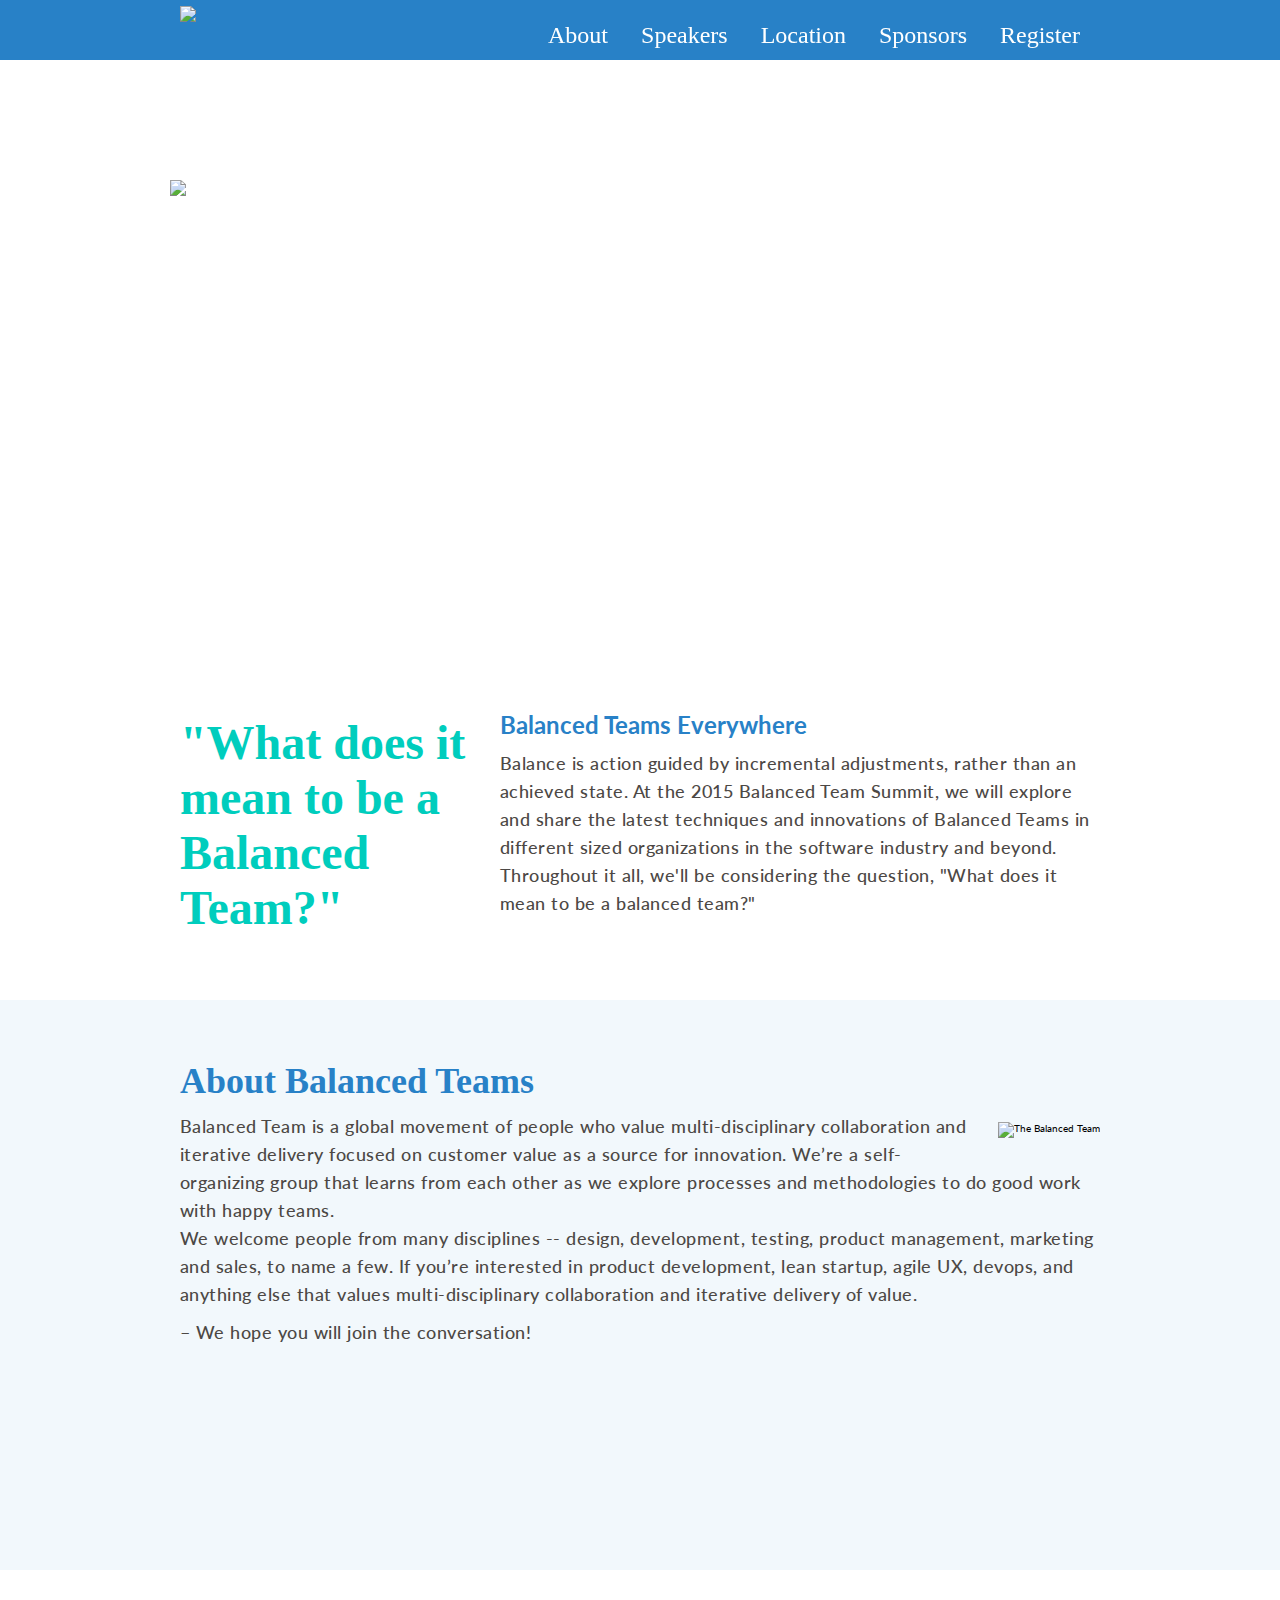
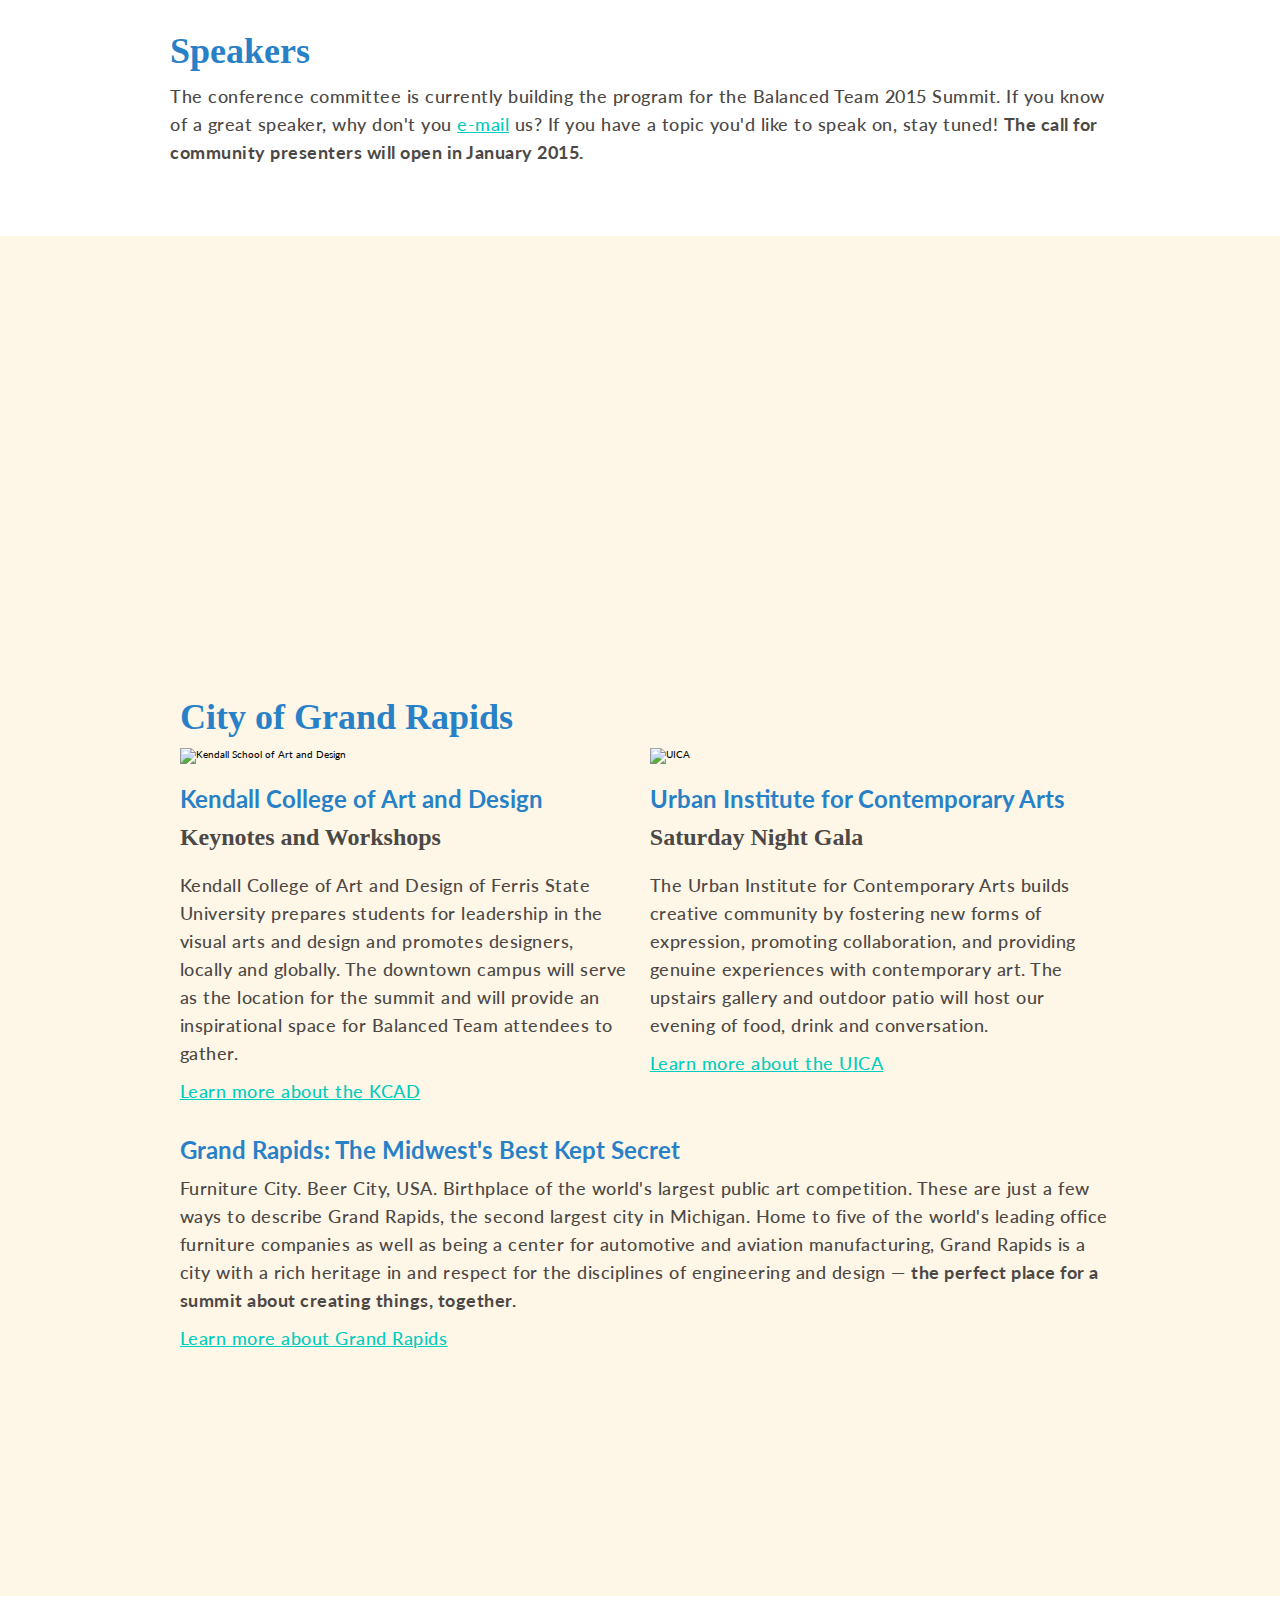
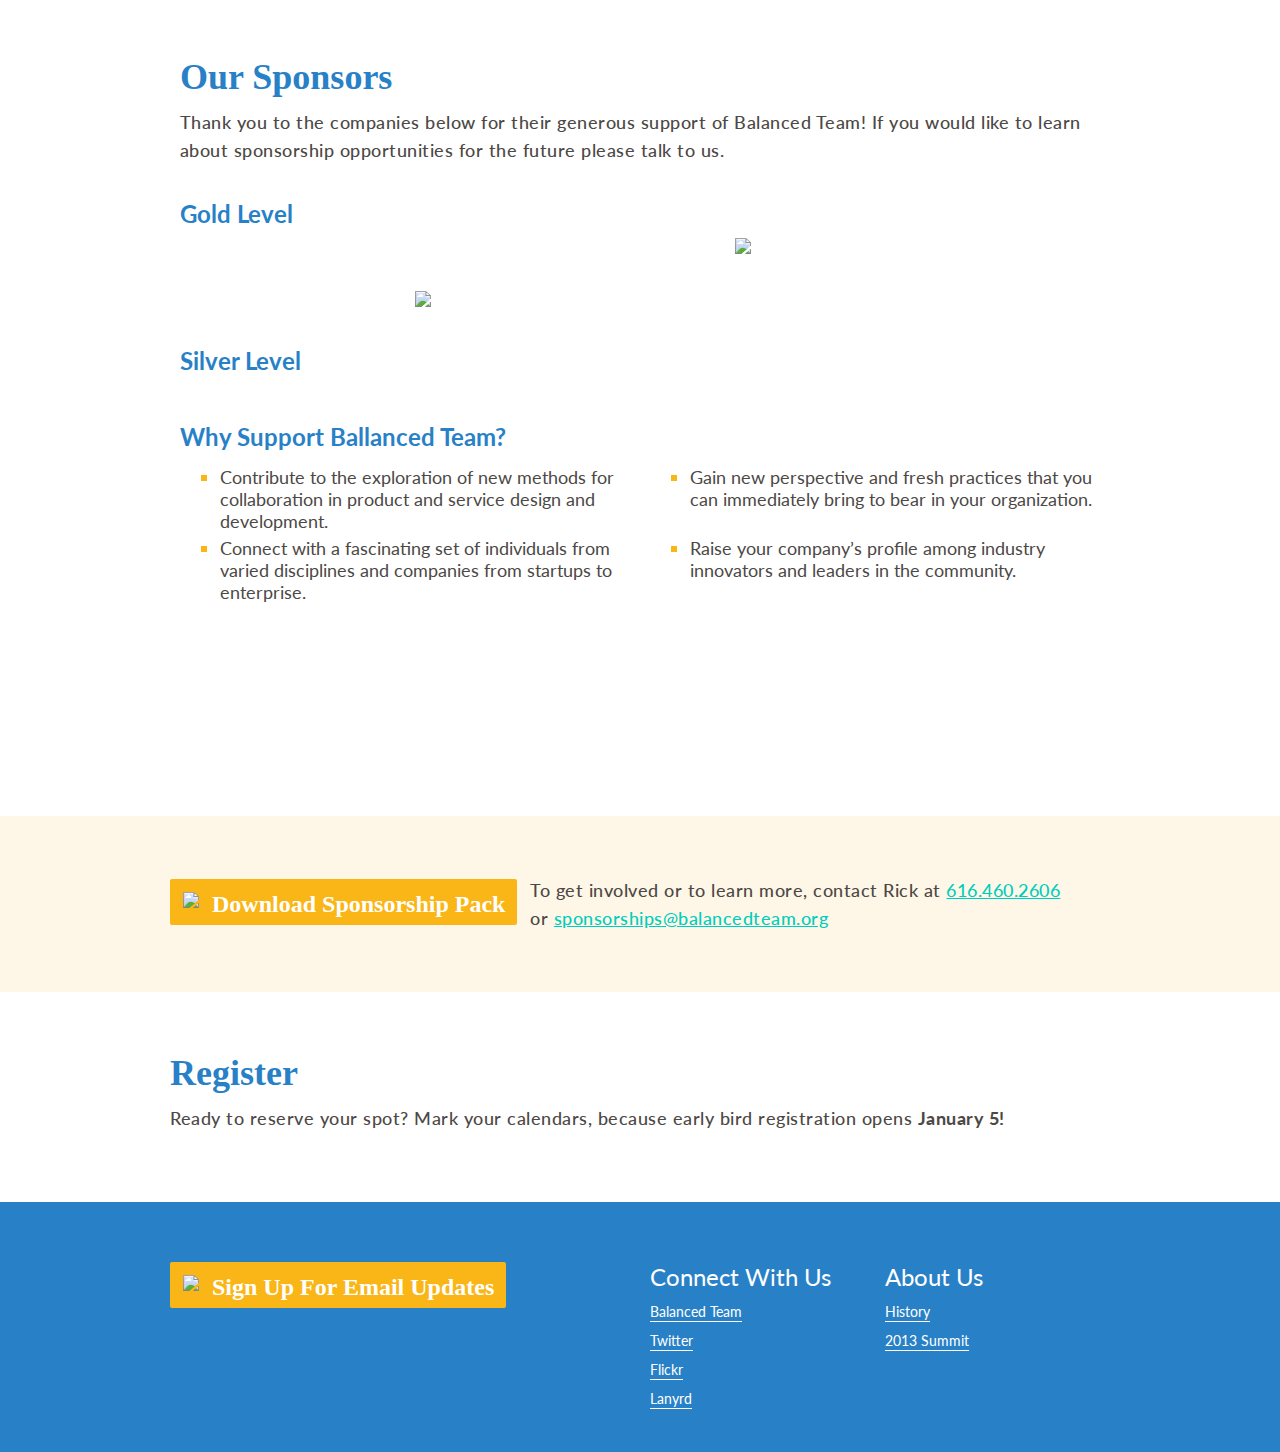
==== index.html @ 12070e23 "Ricks Changes 12/16/14" ====
<!DOCTYPE html>
<html>
  <head>
    <meta charset='utf-8'>
    <meta http-equiv="X-UA-Compatible" content="chrome=1">
    <link href='https://fonts.googleapis.com/css?family=Chivo:900' rel='stylesheet' type='text/css'>
    <link rel="stylesheet" type="text/css" href="css/style.css" media="screen">
    <script src="http://code.jquery.com/jquery-latest.js"></script>  
<link href='http://fonts.googleapis.com/css?family=Lato' rel='stylesheet' type='text/css'>
    <!--[if lt IE 9]>
    <script src="//html5shiv.googlecode.com/svn/trunk/html5.js"></script>
    <![endif]-->
    <title>Balanced Team Summit 2015 by atomicobject</title>
  </head>

  <body>
    <header>
      <div class="container">
        <div class="navbarlogo">
          <img src="images/Logo.svg">
        </div>
        <div class="nav-width">
          <ul>
            <li><a href="#slide2">About</a></li>
            <li><a href="#slide3">Speakers</a></li>
            <li><a href="#slide4">Location</a></li>
            <li><a href="#slide6">Sponsors</a></li>
            <li><a href="#slide8">Register</a></li>
          </ul>
        </div>
      </div>
    </header>
    <div id="title" class="slide header">
      <div class="container">
        <div class="logo">
          <img src="images/Logo.svg">
        </div>
        <br>
        <h1 class="white">Grand Rapids summit</h1>
        <h6>June 13-14, 2015</h6>
      </div>
    </div>

    <div id="slide1" class="slide">
      <div class="container">
        <div class="col-4"><h5>"What does it mean to be a Balanced Team?"</h5></div>
        <div class="col-8">
          <h2>Balanced Teams Everywhere</h2>
          <p>Balance is action guided by incremental adjustments, rather than an achieved state. At the 2015 Balanced Team Summit, we will explore and share the latest techniques and innovations of Balanced Teams in different sized organizations in the software industry and beyond. Throughout it all, we'll be considering the question, "What does it mean to be a balanced team?"</p>
        </div>
      </div>
    </div>

    <div id="slide2" class="slide">
      <div class="container">
        <div class="full-width">
          <h1>About Balanced Teams</h1>
          <img src="images/theteam.jpg" alt="The Balanced Team" class="aboutimage">
          <p>Balanced Team is a global movement of people who value multi-disciplinary collaboration and iterative delivery focused on customer value as a source for innovation. We’re a self-organizing group that learns from each other as we explore processes and methodologies to do good work with happy teams. <br class="clear">We welcome people from many disciplines -- design, development, testing, product management, marketing and sales, to name a few. If you’re interested in product development, lean startup, agile UX, devops, and anything else that values multi-disciplinary collaboration and iterative delivery of value.</p>
          <p>– We hope you will join the conversation!</p>
        </div>
      </div> 
    </div>
    <div id="slide3" class="slide">
      <div class="container">
        <h1>Speakers</h1>
        <p>The conference committee is currently building the program for the Balanced Team 2015 Summit. If you know of a great speaker, why don't you <a href="mailto:balancedteam2015@atomicobject.com">e-mail</a> us? If you have a topic you'd like to speak on, stay tuned! <strong>The call for community presenters will open in January 2015.</strong></p>
      </div>
    </div>

<div id="slide4" class="mapslide">
     <script src='https://maps.googleapis.com/maps/api/js?key=&sensor=false&extension=.js'></script> 
         <script> 
            google.maps.event.addDomListener(window, 'load', init);
            var map;
            function init() {
                var mapOptions = {
                    center: new google.maps.LatLng(42.96786,-85.678409),
                    zoom: 15,
                    zoomControl: true,
                    zoomControlOptions: {
                        style: google.maps.ZoomControlStyle.DEFAULT,
                    },
                    disableDoubleClickZoom: true,
                    mapTypeControl: true,
                    mapTypeControlOptions: {
                        style: google.maps.MapTypeControlStyle.HORIZONTAL_BAR,
                    },
                    scaleControl: true,
                    scrollwheel: false,
                    panControl: true,
                    streetViewControl: true,
                    draggable : true,
                    overviewMapControl: true,
                    overviewMapControlOptions: {
                        opened: false,
                    },
                    mapTypeId: google.maps.MapTypeId.ROADMAP,
                    
                }
                var mapElement = document.getElementById('s');
                var map = new google.maps.Map(mapElement, mapOptions);
                var locations = [
        ['Kendall College of Art and Design', 'undefined', 'undefined', 'undefined', 'undefined', 42.96591, -85.66830499999999, 'https://mapbuildr.com/assets/img/markers/solid-pin-red.png']
                ];
                for (i = 0; i < locations.length; i++) {
              if (locations[i][1] =='undefined'){ description ='';} else { description = locations[i][1];}
              if (locations[i][2] =='undefined'){ telephone ='';} else { telephone = locations[i][2];}
              if (locations[i][3] =='undefined'){ email ='';} else { email = locations[i][3];}
                   if (locations[i][4] =='undefined'){ web ='';} else { web = locations[i][4];}
                   if (locations[i][7] =='undefined'){ markericon ='';} else { markericon = locations[i][7];}
                    marker = new google.maps.Marker({
                        icon: markericon,
                        position: new google.maps.LatLng(locations[i][5], locations[i][6]),
                        map: map,
                        title: locations[i][0],
                        desc: description,
                        tel: telephone,
                        email: email,
                        web: web
                    });
        link = '';     }

        }
        </script>
        

<div id='s'></div>
      <div class="container">
        
      </div>
    </div>

    <div id="slide5" class="slide">
      <div class="container">
        <h1 class="full-width">City of Grand Rapids</h1>
        <div class="col-6">
          <img class="grimg" src="images/kendall.jpg" alt="Kendall School of Art and Design">
          <h2>Kendall College of Art and Design</h2>
          <h3>Keynotes and Workshops</h3>
            <p>Kendall College of Art and Design of Ferris State University prepares students for leadership in the visual arts and design and promotes designers, locally and globally. The downtown campus will serve as the location for the summit and will provide an inspirational space for Balanced Team attendees to gather.</p>
            <p><a href="http://www.kcad.edu/">Learn more about the KCAD</a></p>
        </div>
        <div class="col-6">
          <img class="grimg" src="images/uica.jpg" alt="UICA">
          <h2>Urban Institute for Contemporary Arts</h2>
          <h3>Saturday Night Gala</h3>
            <p>The Urban Institute for Contemporary Arts builds creative community by fostering new forms of expression, promoting collaboration, and providing genuine experiences with contemporary art. The upstairs gallery and outdoor patio will host our evening of food, drink and conversation.</p>
            <p><a href="http://www.uica.org/">Learn more about the UICA</a></p>
        </div>     
        <br class="clear spacer">
        <div class="full-width">
          <h2>Grand Rapids: The Midwest's Best Kept Secret</h2>
            <p>Furniture City. Beer City, USA. Birthplace of the world's largest public art competition. These are just a few ways to describe Grand Rapids, the second largest city in Michigan. Home to five of the world's leading office furniture companies as well as being a center for automotive and aviation manufacturing, Grand Rapids is a city with a rich heritage in and respect for the disciplines of engineering and design &mdash; <strong>the perfect place for a summit about creating things, together.</strong></p>
            <p><a href="http://www.experiencegr.com/">Learn more about Grand Rapids</a></p>
        </div>
      </div>
    </div>

    <div id="slide6" class="slide"> 
      <div class="container">
        <div class="full-width">
          <h1>Our Sponsors</h1>
          <p>Thank you to the companies below for their generous support of Balanced Team! If you would like to learn about sponsorship opportunities for the future please talk to us.</p>
          <h2>Gold Level</h2>
        </div>
          <div class="col-3">&nbsp;</div>
          <div class="col-4"><img src="images/Visualhero.svg" class=" vhlogo"></div>
          <div class="col-3"><img src="images/atomicobject.svg" class="aologo "></div>
        <br class="clear">
          <div class="full-width"> 
            <br class="spacer">
            <h2 class="spaceing">Silver Level</h2>
            <br class="spacer">
          </div>
          <div class="col-2"><img src="images/atomicobject.svg" class="smlogo" style="display:none"></div>
          <div class="col-logo"></div>
          <div class="col-logo"></div>
          <div class="col-logo"></div>
          <div class="col-logo"></div>
        <br class="clear ">
          <div class="full-width">
            <h2>Why Support Ballanced Team?</h2>
          </div>
          <div class="col-6">
            <ul>
              <li><span class="text">Contribute to the exploration of new methods for collaboration in product and service design and development.</span></li>
              <li><span class="text">Connect with a fascinating set of individuals from varied disciplines and companies from startups to enterprise.</span></li>
            </ul>
          </div>
           <div class="col-6">
            <ul>
              <li><span class="text">Gain new perspective and fresh practices that you can immediately bring to bear in your organization. &emsp; </span></li>
              <li><span class="text">Raise your company’s profile among industry innovators and leaders in the community.</span></li>
            </ul>
          </div>
      </div>
    </div>

    <div id="slide7" class="slide">
      <div class="container">
        <a href="files/2015-BT-sponsor-info.pdf" target="_blank"><div class="button">
          <img src="images/download.svg" class="downloadicon">
          <h1 class="buttontext">Download Sponsorship Pack</h1>
        </div></a>
        <p>To get involved or to learn more, contact Rick at <a href="tel://1-616-460-2606">616.460.2606</a>  or 
        <a href="mailto:sponsorships@balancedteam.org">sponsorships@balancedteam.org</a></p>
      </div>
    </div>

    <div id="slide8" class="slide">
      <div class="container">
        <h1>Register</h1>
        <p>Ready to reserve your spot? Mark your calendars, because early bird registration opens <strong>January 5!</strong> </p>
      </div>
    </div>    

    <div id="slide9" class="slide">
      <div class="container">
        <a href="https://groups.google.com/forum/#!forum/balancedteam" target="_blank"><div class="button">
          <img src="images/mail.svg" class="mailicon">
          <h1 class="buttontext">Sign Up For Email Updates</h1>
        </div></a>

        <div class="footer-col-3">
          <ul>
            <li class="footertitle">About Us</li>
            <li><a>History</a></li>
            <li><a href="http://www.balancedteam.org/balancedteamsf2013">2013 Summit</a></li>
          </ul>
        </div>
        <div class="footer-col-3">
          <ul>
            <li class="footertitle">Connect With Us</li>
            <li><a href="http://www.balancedteam.org">Balanced Team</a></li>
            <li><a href="https://www.twitter.com/balancedteam/">Twitter</a></li>
            <li><a href="https://www.flickr.com/photos/balancedteam/">Flickr</a></li>
            <li><a href="http://lanyrd.com/2013/balancedteam/">Lanyrd</a></li>
          </ul>
        </div>
      </div>
    </div>
   
  </body>
<script type="text/javascript">
(function($) {          
    $(document).ready(function(){                    
        $(window).scroll(function(){                          
            if ($(this).scrollTop() > 300) {
                $('.navbarlogo').fadeIn(500);
            } else {
                $('.navbarlogo').fadeOut(500);
            }
        });
    });
})(jQuery);
</script>
</html>
---- css/style.css ----
@font-face {
  font-family: 'Bebas';
  src: url("fonts/bebas/BebasNeue_Regular.otf") format("truetype"); }
html {
  font-size: 62.5%;
  -webkit-font-smoothing: antialiased; }

body {
  margin: 0;
  padding: 0;
  perspective: 1px;
  transform-style: preserve-3d;
  height: 100%;
  overflow-y: scroll;
  overflow-x: hidden;
  font-family: Lato; }

a {
  color: #00CDBD; }

h1 {
  font-size: 3.6rem;
  font-family: Bebas;
  color: #2881c7;
  margin: 0 0; }
  h1.white {
    color: #fff; }

h2 {
  margin: 0 0;
  font-size: 2.4rem;
  color: #2881c7; }

h3 {
  margin: 0 0;
  font-size: 2.4rem;
  line-height: 4.8rem;
  font-family: bebas;
  color: #4C4845; }

h4 {
  margin: 0 0;
  font-size: 2.4rem;
  font-family: bebas;
  text-align: left;
  color: #fff; }

h5 {
  margin: 5px 0;
  font-size: 4.8rem;
  font-family: bebas;
  text-align: left;
  color: #00CDBD; }

h6 {
  margin: 0 0;
  font-size: 2.4rem;
  font-family: bebas;
  text-align: left;
  color: #fff; }

p {
  margin: 10px 0;
  font-size: 1.8rem;
  line-height: 2.8rem;
  color: #4C4845;
  letter-spacing: .05rem;
  font-weight: 500; }

.clear {
  clear: both; }

.spacer {
  height: 1px;
  opacity: 0;
  padding-top: 20px; }

.container {
  max-width: 940px;
  margin: 0 auto; }
  .container .full-width {
    width: 100%;
    margin: 0 1.06%;
    float: left;
    display: block; }
  .container .col-8 {
    width: 63.82%;
    margin: 0 1.06%;
    float: left;
    display: block; }
  .container .col-6 {
    width: 47.87%;
    margin: 0 1.06%;
    float: left;
    display: block; }
  .container .col-5 {
    width: 22.87%;
    margin: 0 1.06% 0 15.58%;
    float: left;
    display: block; }
    .container .col-5 img {
      display: block;
      margin: 0 auto; }
  .container .col-4 {
    width: 31.91%;
    margin: 0 1.06%;
    float: left;
    display: block; }
  .container .col-3 {
    width: 22.87%;
    margin: 0 1.06%;
    float: left;
    display: block; }
    .container .col-3 img {
      display: block;
      margin: 0 auto; }
  .container .footer-col-3 {
    width: 22.87%;
    margin: 0 1.06%;
    float: right;
    display: block; }
    .container .footer-col-3 img {
      display: block;
      margin: 0 auto; }
  .container .nav-width {
    width: auto;
    float: right;
    margin: 0 0; }
  .container .col-2 {
    width: 14.52%;
    margin: 0 1.06%;
    float: left;
    display: block; }
  .container .offset-col-2 {
    margin-left: 0 15.58%; }
  .container .col-logo {
    width: 14.52%;
    margin: 0 1.06% 0 5.26%;
    float: left;
    display: block; }

header {
  position: fixed;
  top: 0;
  width: 100%;
  height: 60px;
  z-index: 9999;
  background: #2881c7;
  -webkit-transform: translateZ(0); }
  header ul {
    margin-top: 0px;
    float: right;
    display: inline-block; }
    header ul li {
      display: inline-block;
      padding: 0px 30px 0 0;
      text-align: center;
      font-family: Bebas;
      font-size: 2.4rem;
      color: #FFFFFF;
      line-height: 7.0rem; }
      header ul li a {
        color: #fff;
        text-decoration: none; }

.navbarlogo img {
  float: left;
  padding: 6px 0 0 10px;
  width: 60px; }

/*---------   Slides   ---------*/
.slide {
  position: relative;
  padding: 60px 10%;
  width: 100%;
  box-sizing: border-box; }

.slide:before {
  content: "";
  top: 0;
  bottom: 0;
  left: 0;
  right: 0; }

.title {
  padding: 5%;
  border-radius: 5px;
  background: rgba(240, 230, 220, 0.7);
  box-shadow: 0 0 8px rgba(0, 0, 0, 0.7); }

.slide:nth-child(2n) .title {
  margin-left: 0;
  margin-right: auto; }

.slide:nth-child(2n+1) .title {
  margin-left: auto;
  margin-right: 0; }

.slide, .slide:before {
  background: 50% 0% / cover; }

#title {
  background-image: url("../images/grandrapids.jpg");
  background-attachment: fixed;
  background-position: 30% 0px;
  height: 650px;
  background-size: 100%; }

#slide1 {
  height: 350px; }
  #slide1 :before {
    background: #fff;
    transform: translateZ(-1px) scale(2);
    z-index: -1; }

.logo {
  padding-top: 120px; }

#slide2 {
  height: 570px;
  background: #F2F8FC;
  background-attachment: fixed; }

.aboutimage {
  float: right;
  max-width: 63.82%;
  padding: 20px; }

#slide3:before {
  background-image: url("");
  transform: translateZ(-1px) scale(2);
  z-index: -1; }

#slide4 {
  background: #FEF7E7; }

/*---------- GOOGLE MAP STYLES ----------*/
#s {
  height: 400px;
  width: 100%; }

.gm-style-iw * {
  display: block;
  width: 100%; }

.gm-style-iw h4, .gm-style-iw p {
  margin: 0;
  padding: 0; }

.gm-style-iw a {
  color: #4272db; }

#slide5 {
  background: #FEF7E7;
  background-attachment: fixed;
  height: 960px; }
  #slide5 h1 {
    padding-bottom: 10px; }
  #slide5 h2 {
    padding-top: 20px; }

#slide6 {
  height: 820px; }
  #slide6 :before {
    background: #fff;
    transform: translateZ(-1px) scale(2);
    z-index: -1; }
  #slide6 h2 {
    padding-top: 25px;
    padding-bottom: 10px; }
  #slide6 ul {
    margin-top: 5px;
    font-size: 1.8rem;
    list-style-type: square;
    color: #FAB516; }
    #slide6 ul li {
      padding-bottom: 5px; }

.text {
  color: #4C4845; }

.splogo {
  height: 140px; }

img.smlogo {
  width: 75%;
  margin: 0 28%; }

.vhlogo {
  padding-top: 53px; }

.grimg {
  width: 100%; }

#slide7 {
  background: #FEF7E7;
  background-attachment: fixed;
  z-index: 1; }
  #slide7 p {
    display: inline-block;
    width: 58%;
    margin: 0 1.06%; }

.downloadicon {
  margin: 13px 13px 13px 13px; }

.mailicon {
  margin: 13px 13px 13px 13px; }

.button {
  background-color: #FAB516;
  display: inline-block;
  border-radius: 2px; }
  .button img {
    float: left; }
  .button .buttontext {
    padding: 12px 12px 7px 0px;
    color: #fff;
    float: left;
    font-size: 2.4rem; }

#slide8:before {
  background-image: url("");
  transform: translateZ(-1px) scale(2);
  z-index: -1; }

#slide9 {
  background: #2881c7;
  color: #fff;
  height: 250px; }
  #slide9 .footertitle {
    font-size: 2.4rem; }
  #slide9 ul {
    margin: 0;
    padding: 0;
    list-style-type: none; }
    #slide9 ul li {
      font-size: 1.4rem;
      padding-bottom: 12px; }
      #slide9 ul li a {
        color: #fff;
        text-decoration: none;
        border: 0px;
        border-bottom: 1px;
        padding-bottom: 1px;
        border-style: solid; }
        #slide9 ul li a:hover {
          color: #00CDBD;
          border-color: #00CDBD; }

/*--------- Media Queries ----------*/
@media (min-width: 700px) and (max-width: 870px) {
  #slide1 {
    height: 430px; }

  #slide2 {
    height: 730px; }

  #slide6 {
    height: 890px; }

  #slide9 {
    height: 320px; }

  .footer-col-3 {
    width: 22% !important; }

  .vhlogo {
    width: 100px;
    padding-top: 45px; }

  .aologo {
    width: 100px; }

  #title {
    background-position-x: 50%;
    background-size: 110%; } }
/*----- iPhone -----*/
@media only screen and (min-device-width: 320px) and (max-device-width: 568px) and (orientation: portrait) {
  html {
    font-size: 130%;
    -webkit-font-smoothing: antialiased; }

  h1, h2, h3, h4, h5, h6 {
    font-weight: 400; }

  header {
    height: 120px;
    font-size: 1.5rem;
    margin: 0;
    line-height: 0.8rem; }

  .navbarlogo {
    opacity: 0;
    display: none !important; }

  #title {
    background: cover;
    height: 800px;
    background-size: 150%;
    background-position-x: 10%; }

  .container {
    max-width: 940px;
    margin: 0 auto; }
    .container .full-width, .container .col-8, .container .col-6, .container .col-5, .container .col-4, .container .col-3 {
      width: 100%;
      margin: 0 1.06%;
      float: left;
      display: block; }
    .container .footer-col-3 {
      width: 47.88%;
      margin: 0 1.06%;
      float: right;
      display: block; }
      .container .footer-col-3 img {
        display: block;
        margin: 0 auto; }
    .container .nav-width {
      width: auto;
      float: right;
      margin: 0 0; }
    .container .col-2 {
      width: 47.88%;
      margin: 0 1.06%;
      float: left;
      display: block; }
    .container .offset-col-2 {
      margin: 0 1.06%; }
    .container .col-logo {
      width: 47.88%;
      margin: 0 1.06% 0 1.06%;
      float: left;
      display: block; }
    .container .col-6 {
      margin-bottom: 25px; }

  .logo img {
    width: 390px; }

  .slide {
    position: relative;
    padding: 130px 10%;
    width: 100%;
    box-sizing: border-box;
    transform-style: inherit; }

  #slide1 {
    height: 990px; }

  #slide2 {
    height: 1500px; }
    #slide2 .aboutimage {
      margin-top: 30px;
      width: 100%; }
      #slide2 .aboutimage ul {
        margin-bottom: 0px;
        font-size: 1.8rem;
        list-style-type: square;
        color: #FAB516; }
        #slide2 .aboutimage ul li {
          margin-top: 5px;
          padding-bottom: 5px; }

  #slide5 {
    height: 3355px; }

  #slide6 {
    height: 2990px; }

  #slide7 p {
    width: 100%; }

  .grimg {
    width: 100%; }

  .splogo {
    height: 140px; }

  img.smlogo {
    width: 75%;
    margin: 0 28%; }

  .vhlogo {
    width: 350px; }

  .aologo {
    width: 350px;
    padding-top: 35px; }

  .button {
    background-color: #FAB516;
    display: inline-block;
    width: 100%;
    margin: 10px 0; }
    .button img {
      float: left;
      width: 55px; }
    .button .buttontext {
      padding: 21px 12px 5px 0px;
      color: #fff;
      float: left;
      font-size: 3.6rem; }
    .button .downloadicon {
      margin: 22px 13px 4px 13px; }

  #slide9 {
    height: 600px; }
    #slide9 .mailicon {
      width: 70px;
      margin: 22px 13px 4px 13px; }

  ul {
    margin-bottom: 0px;
    margin-top: 0px; }
    ul li {
      padding: 10px 0; } }
@media (min-width: 1000px) and (min-width: 1100px) {
  #title {
    background-position: 30% -50px; } }
@media (min-width: 1101px) and (min-width: 1300px) {
  #title {
    background-position: 30% -140px; } }
@media (min-width: 1301px) {
  #title {
    background-position: 30% -240px; } }
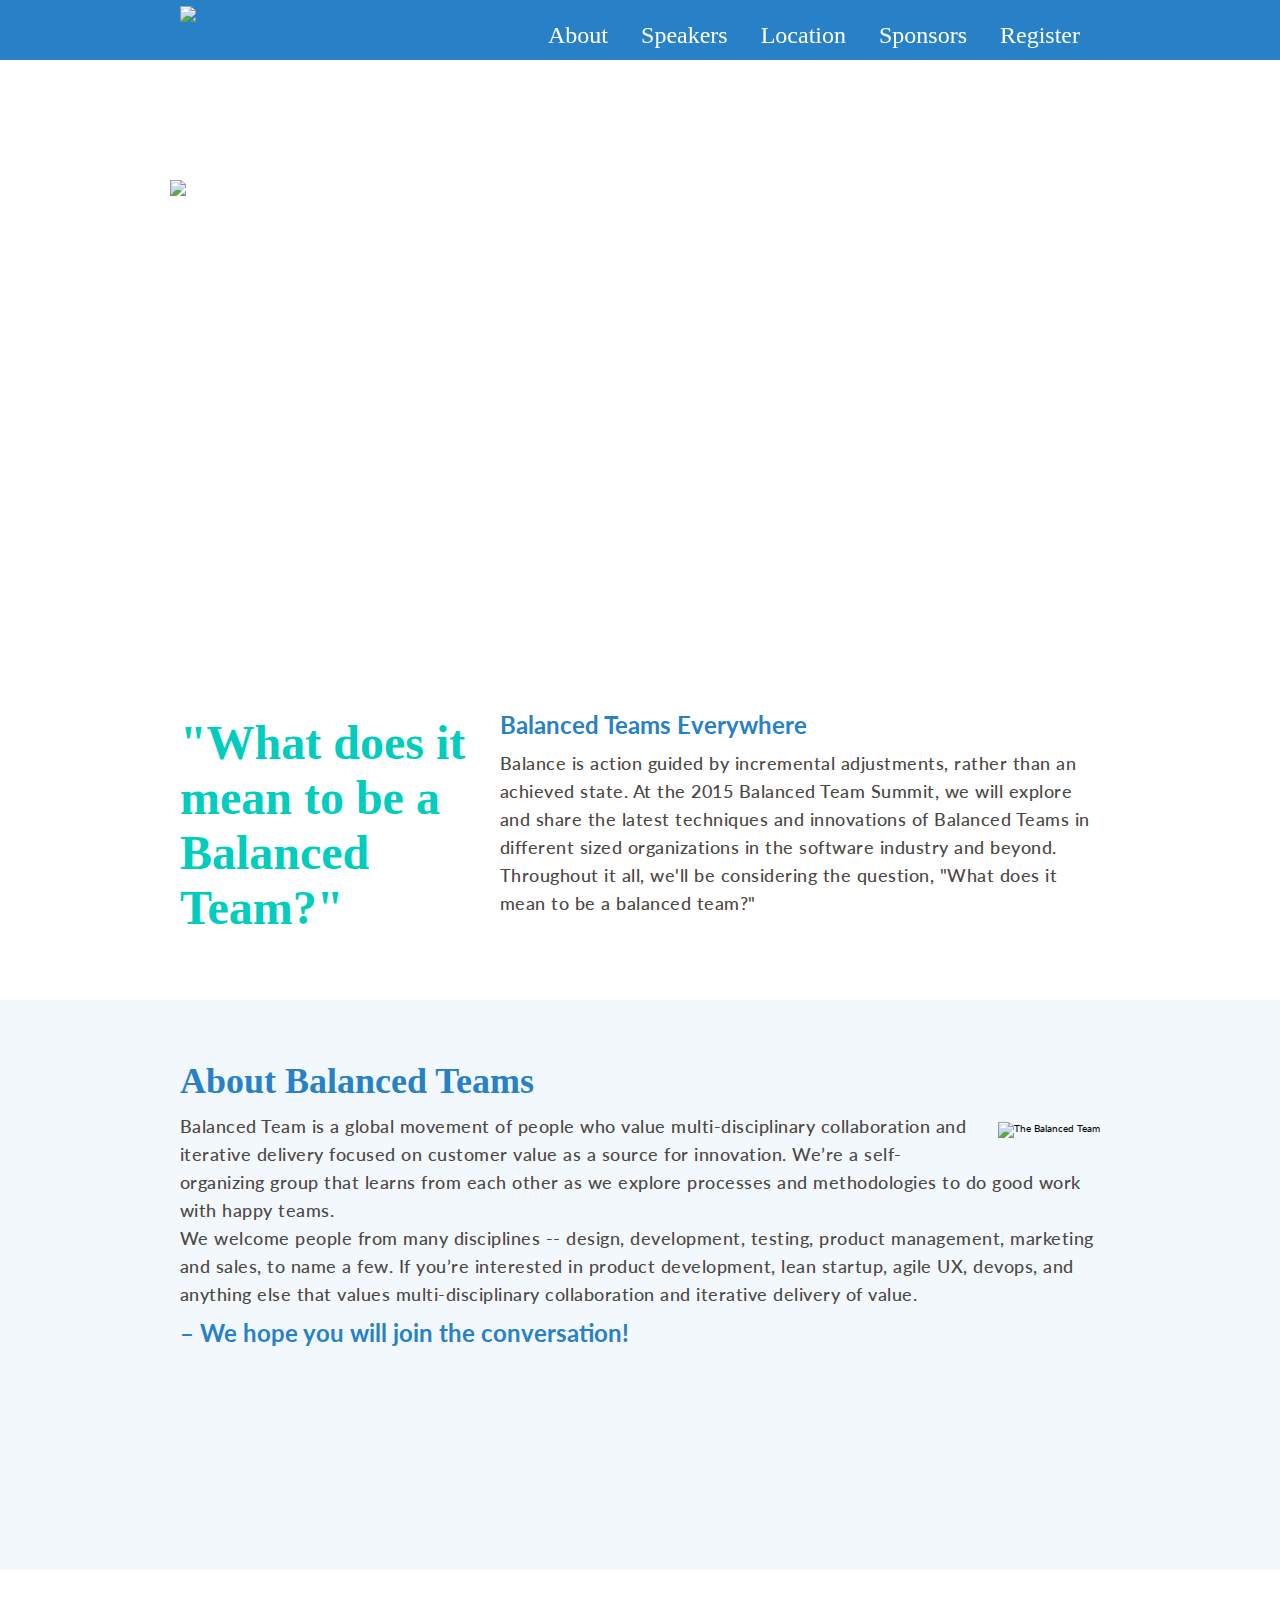
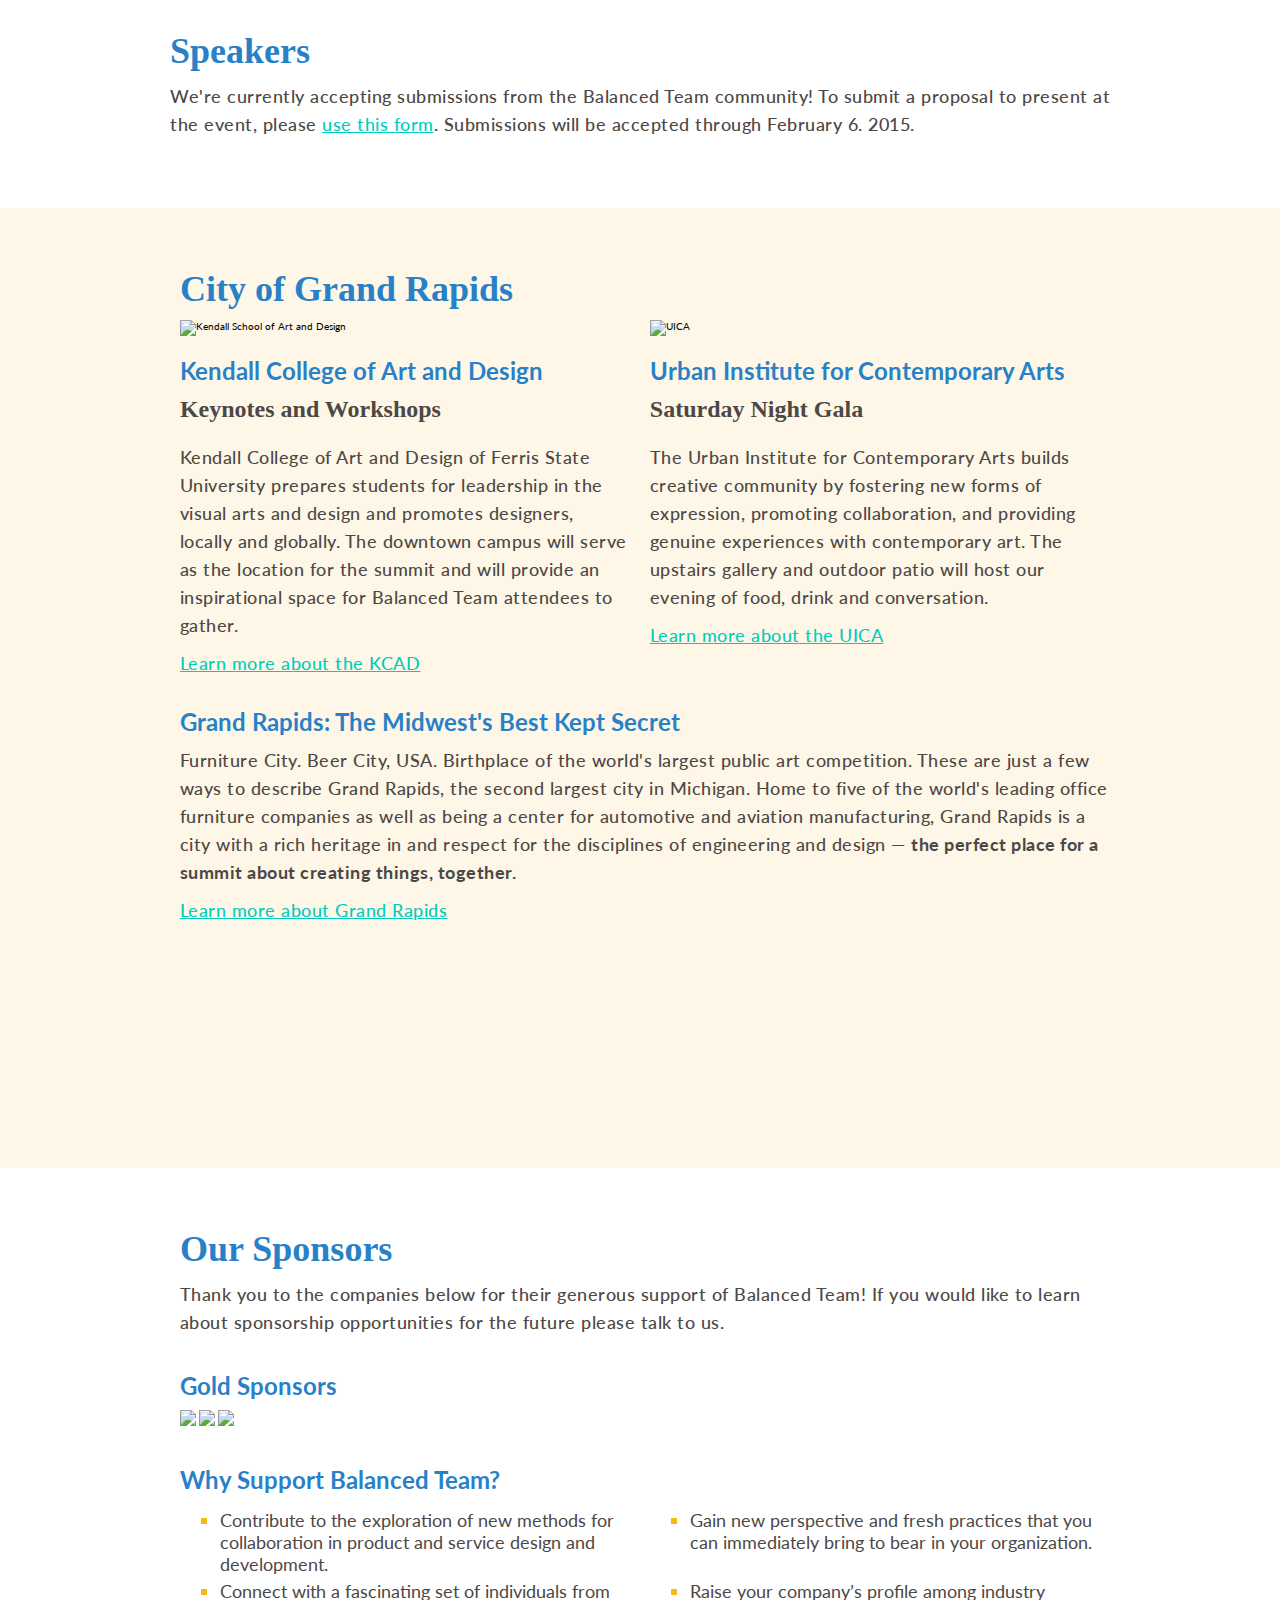
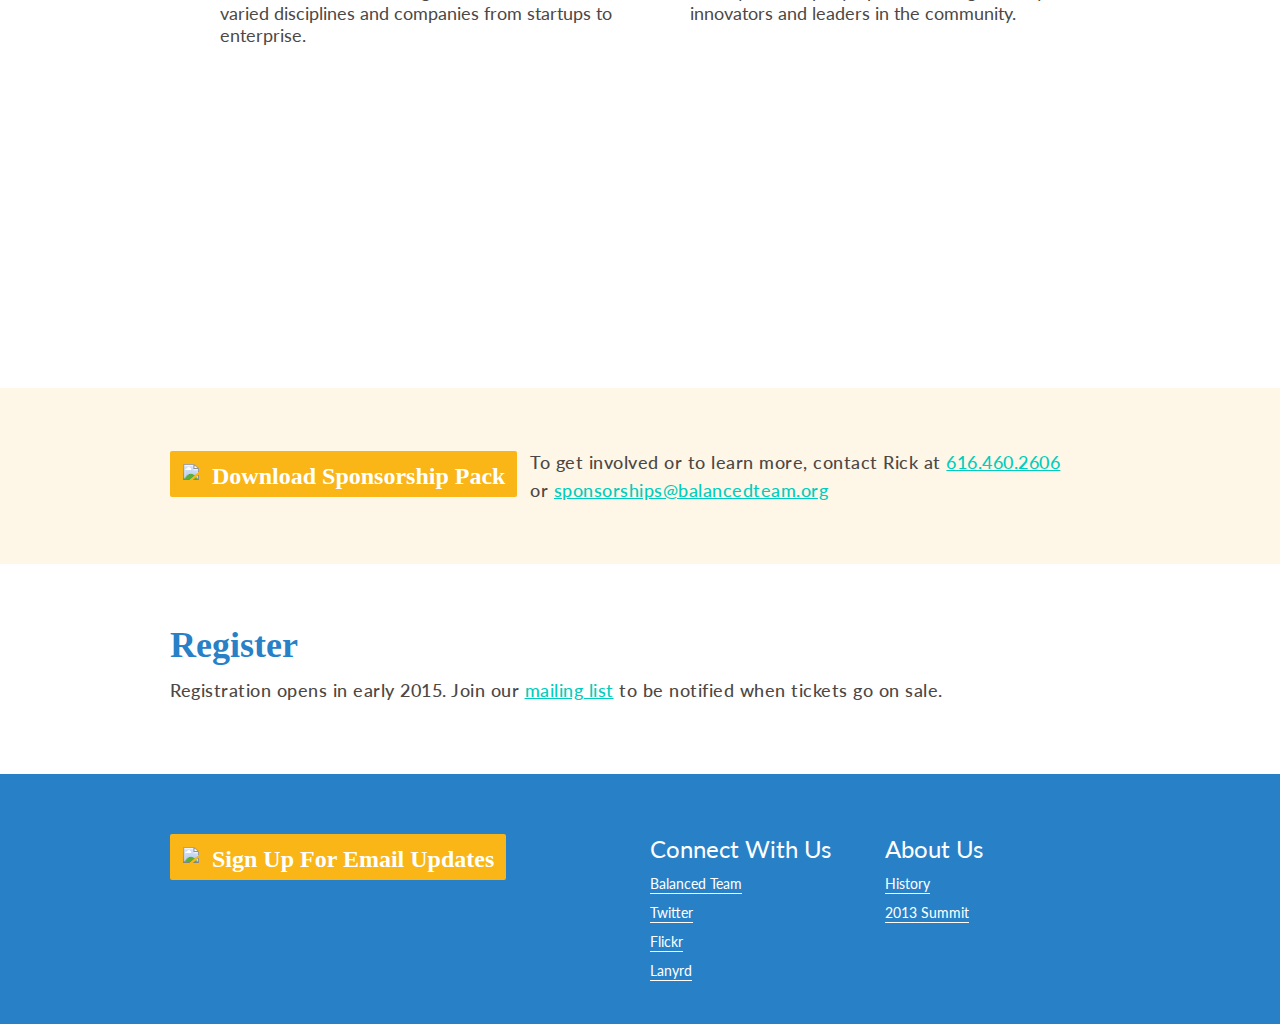
==== commit 0d15b680: "added mailing list link to registration" ====
--- a/index.html
+++ b/index.html
@@ -10,7 +10,7 @@
     <!--[if lt IE 9]>
     <script src="//html5shiv.googlecode.com/svn/trunk/html5.js"></script>
     <![endif]-->
-    <title>Balanced Team Summit 2015 by atomicobject</title>
+    <title>Balanced Team Summit 2015</title>
   </head>
 
   <body>
@@ -57,80 +57,21 @@
           <h1>About Balanced Teams</h1>
           <img src="images/theteam.jpg" alt="The Balanced Team" class="aboutimage">
           <p>Balanced Team is a global movement of people who value multi-disciplinary collaboration and iterative delivery focused on customer value as a source for innovation. We’re a self-organizing group that learns from each other as we explore processes and methodologies to do good work with happy teams. <br class="clear">We welcome people from many disciplines -- design, development, testing, product management, marketing and sales, to name a few. If you’re interested in product development, lean startup, agile UX, devops, and anything else that values multi-disciplinary collaboration and iterative delivery of value.</p>
-          <p>– We hope you will join the conversation!</p>
+          <h2>– We hope you will join the conversation!</h2>
         </div>
       </div> 
     </div>
     <div id="slide3" class="slide">
       <div class="container">
         <h1>Speakers</h1>
-        <p>The conference committee is currently building the program for the Balanced Team 2015 Summit. If you know of a great speaker, why don't you <a href="mailto:balancedteam2015@atomicobject.com">e-mail</a> us? If you have a topic you'd like to speak on, stay tuned! <strong>The call for community presenters will open in January 2015.</strong></p>
-      </div>
-    </div>
-
-<div id="slide4" class="mapslide">
-     <script src='https://maps.googleapis.com/maps/api/js?key=&sensor=false&extension=.js'></script> 
-         <script> 
-            google.maps.event.addDomListener(window, 'load', init);
-            var map;
-            function init() {
-                var mapOptions = {
-                    center: new google.maps.LatLng(42.96786,-85.678409),
-                    zoom: 15,
-                    zoomControl: true,
-                    zoomControlOptions: {
-                        style: google.maps.ZoomControlStyle.DEFAULT,
-                    },
-                    disableDoubleClickZoom: true,
-                    mapTypeControl: true,
-                    mapTypeControlOptions: {
-                        style: google.maps.MapTypeControlStyle.HORIZONTAL_BAR,
-                    },
-                    scaleControl: true,
-                    scrollwheel: false,
-                    panControl: true,
-                    streetViewControl: true,
-                    draggable : true,
-                    overviewMapControl: true,
-                    overviewMapControlOptions: {
-                        opened: false,
-                    },
-                    mapTypeId: google.maps.MapTypeId.ROADMAP,
-                    
-                }
-                var mapElement = document.getElementById('s');
-                var map = new google.maps.Map(mapElement, mapOptions);
-                var locations = [
-        ['Kendall College of Art and Design', 'undefined', 'undefined', 'undefined', 'undefined', 42.96591, -85.66830499999999, 'https://mapbuildr.com/assets/img/markers/solid-pin-red.png']
-                ];
-                for (i = 0; i < locations.length; i++) {
-              if (locations[i][1] =='undefined'){ description ='';} else { description = locations[i][1];}
-              if (locations[i][2] =='undefined'){ telephone ='';} else { telephone = locations[i][2];}
-              if (locations[i][3] =='undefined'){ email ='';} else { email = locations[i][3];}
-                   if (locations[i][4] =='undefined'){ web ='';} else { web = locations[i][4];}
-                   if (locations[i][7] =='undefined'){ markericon ='';} else { markericon = locations[i][7];}
-                    marker = new google.maps.Marker({
-                        icon: markericon,
-                        position: new google.maps.LatLng(locations[i][5], locations[i][6]),
-                        map: map,
-                        title: locations[i][0],
-                        desc: description,
-                        tel: telephone,
-                        email: email,
-                        web: web
-                    });
-        link = '';     }
-
-        }
-        </script>
-        
-
-<div id='s'></div>
-      <div class="container">
-        
-      </div>
-    </div>
-
+        <p>We're currently accepting submissions from the Balanced Team community! To submit a proposal to present at the event, please <a href ="http://goo.gl/forms/bupHkuJxQ5">use this form</a>. Submissions will be accepted through February 6. 2015.</p>
+      </div>
+    </div>
+<!--
+    <div id="slide4" class="mapslide">
+       <iframe src="https://mapsengine.google.com/map/embed?mid=z7jMYiZpoFao.kyYpCabH0aMI" width="100%" height="400"></iframe>
+    </div>
+    <script src='https://maps.googleapis.com/maps/api/js?key=&sensor=false&extension=.js'></script>    -->
     <div id="slide5" class="slide">
       <div class="container">
         <h1 class="full-width">City of Grand Rapids</h1>
@@ -162,17 +103,19 @@
         <div class="full-width">
           <h1>Our Sponsors</h1>
           <p>Thank you to the companies below for their generous support of Balanced Team! If you would like to learn about sponsorship opportunities for the future please talk to us.</p>
-          <h2>Gold Level</h2>
-        </div>
-          <div class="col-3">&nbsp;</div>
-          <div class="col-4"><img src="images/Visualhero.svg" class=" vhlogo"></div>
-          <div class="col-3"><img src="images/atomicobject.svg" class="aologo "></div>
+          <h2>Gold Sponsors</h2>
+        </div>
+          <div class="full-width">
+            <a href='http://www.visualhero.com' class="sponsorlogo"><img src="images/Visualhero.svg" ></a>
+            <a href='http://www.atomicobject.com' class="sponsorlogo"><img src="images/atomicobject.svg"></a>
+            <a href='http://www.carbonfive.com/' class="sponsorlogo"><img src="images/C5_final_logo_vert.png" ></a></div>
         <br class="clear">
+          <!--commenting this out until we get some silver sponsors
           <div class="full-width"> 
             <br class="spacer">
-            <h2 class="spaceing">Silver Level</h2>
+            <h2 class="spaceing">Silver Sponsors</h2>
             <br class="spacer">
-          </div>
+          </div>-->
           <div class="col-2"><img src="images/atomicobject.svg" class="smlogo" style="display:none"></div>
           <div class="col-logo"></div>
           <div class="col-logo"></div>
@@ -180,7 +123,7 @@
           <div class="col-logo"></div>
         <br class="clear ">
           <div class="full-width">
-            <h2>Why Support Ballanced Team?</h2>
+            <h2>Why Support Balanced Team?</h2>
           </div>
           <div class="col-6">
             <ul>
@@ -212,7 +155,7 @@
     <div id="slide8" class="slide">
       <div class="container">
         <h1>Register</h1>
-        <p>Ready to reserve your spot? Mark your calendars, because early bird registration opens <strong>January 5!</strong> </p>
+        <p>Registration opens in early 2015. Join our <a href="http://balancedteam.us7.list-manage.com/subscribe?u=56c9b4474936918cfa00a4178&id=b69859a88f">mailing list</a> to be notified when tickets go on sale.</p>
       </div>
     </div>    
 
@@ -226,7 +169,7 @@
         <div class="footer-col-3">
           <ul>
             <li class="footertitle">About Us</li>
-            <li><a>History</a></li>
+            <li><a href="http://http://www.balancedteam.org/balanced-team-history/">History</a></li>
             <li><a href="http://www.balancedteam.org/balancedteamsf2013">2013 Summit</a></li>
           </ul>
         </div>
@@ -256,4 +199,5 @@
     });
 })(jQuery);
 </script>
-</html>+
+</html>
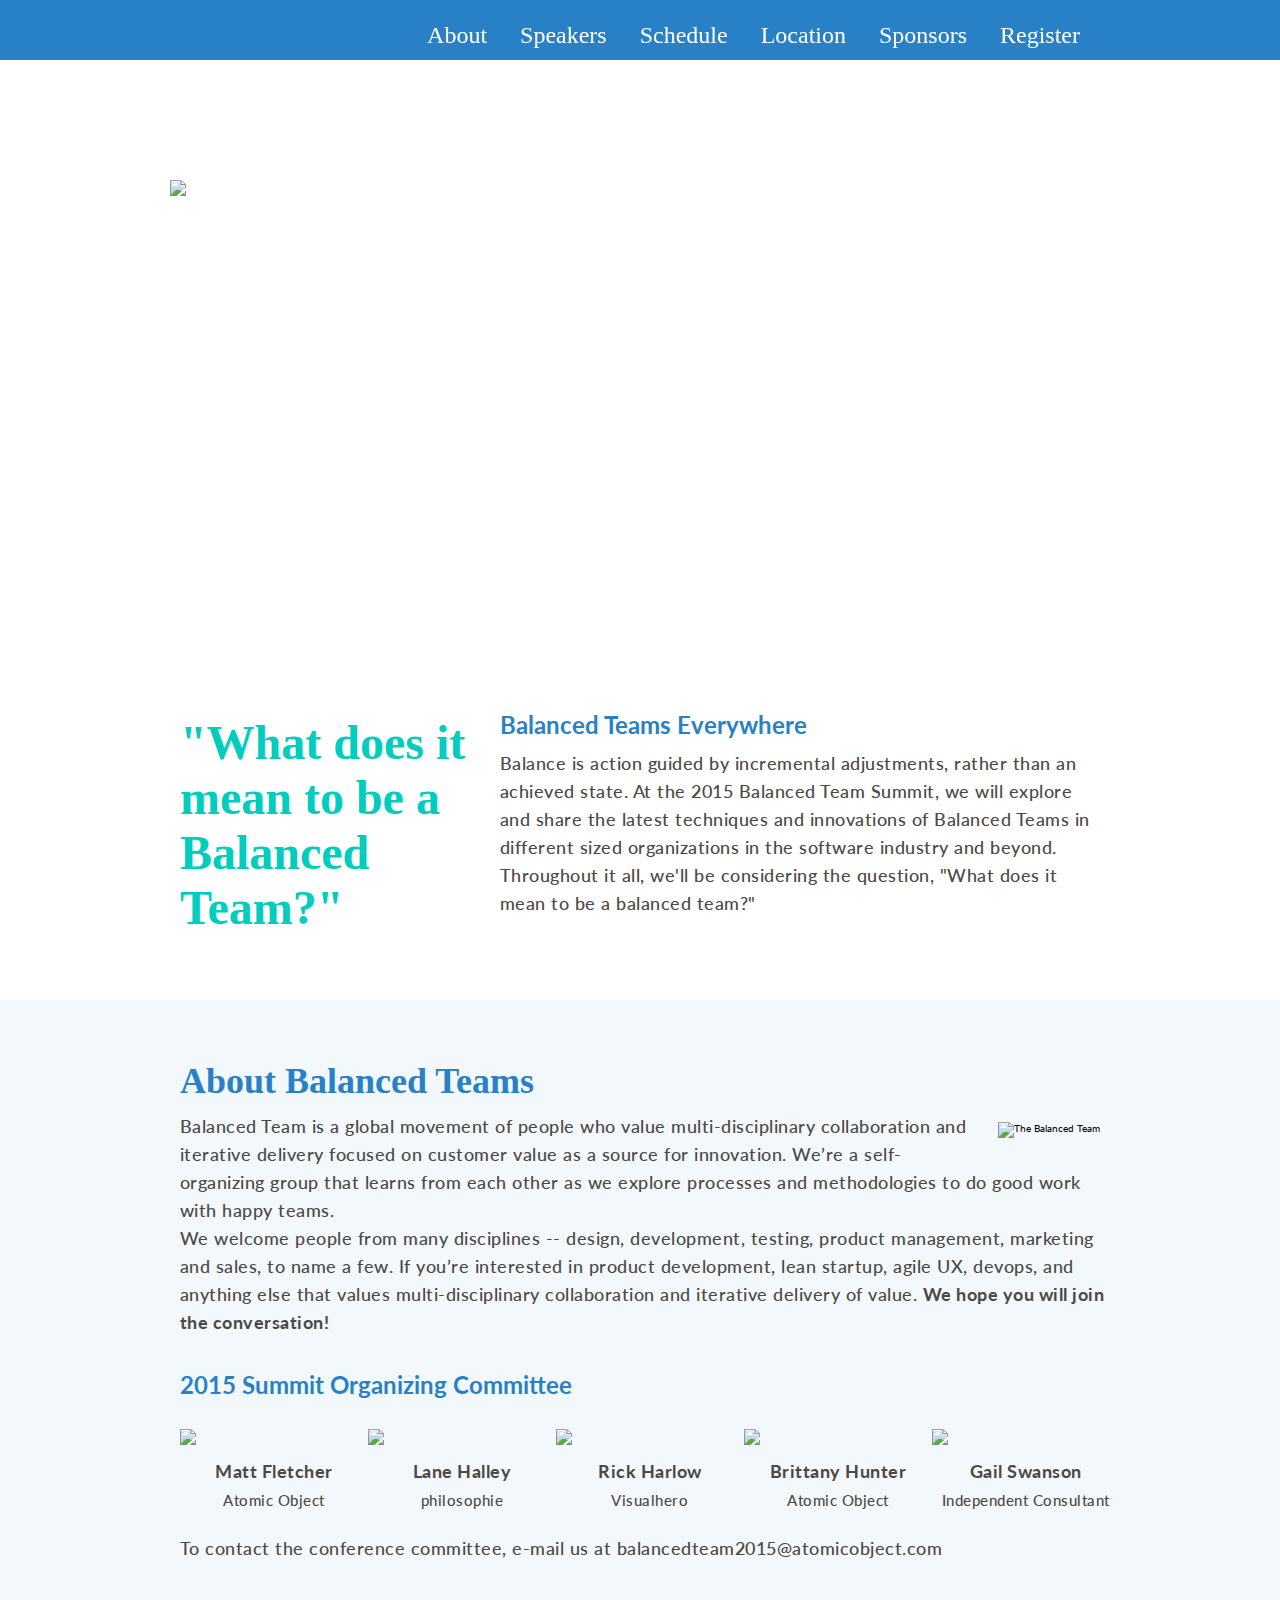
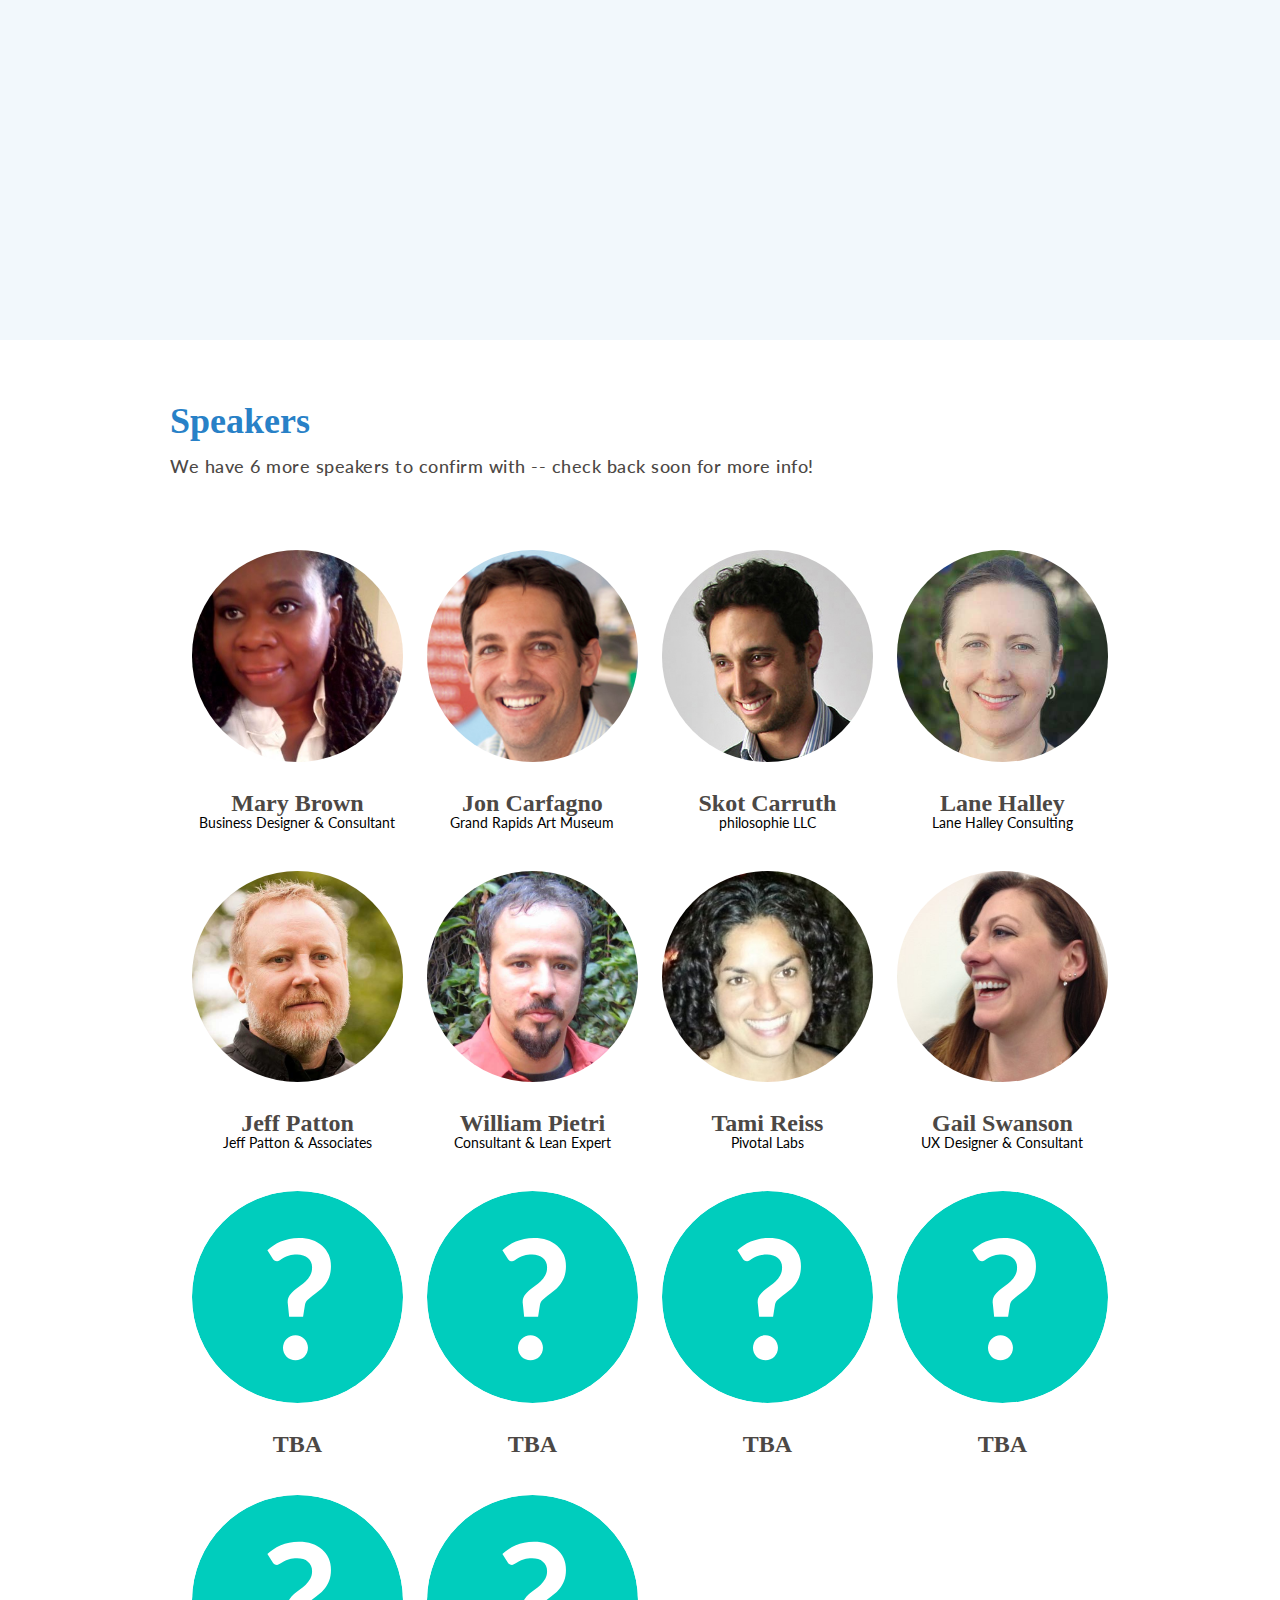
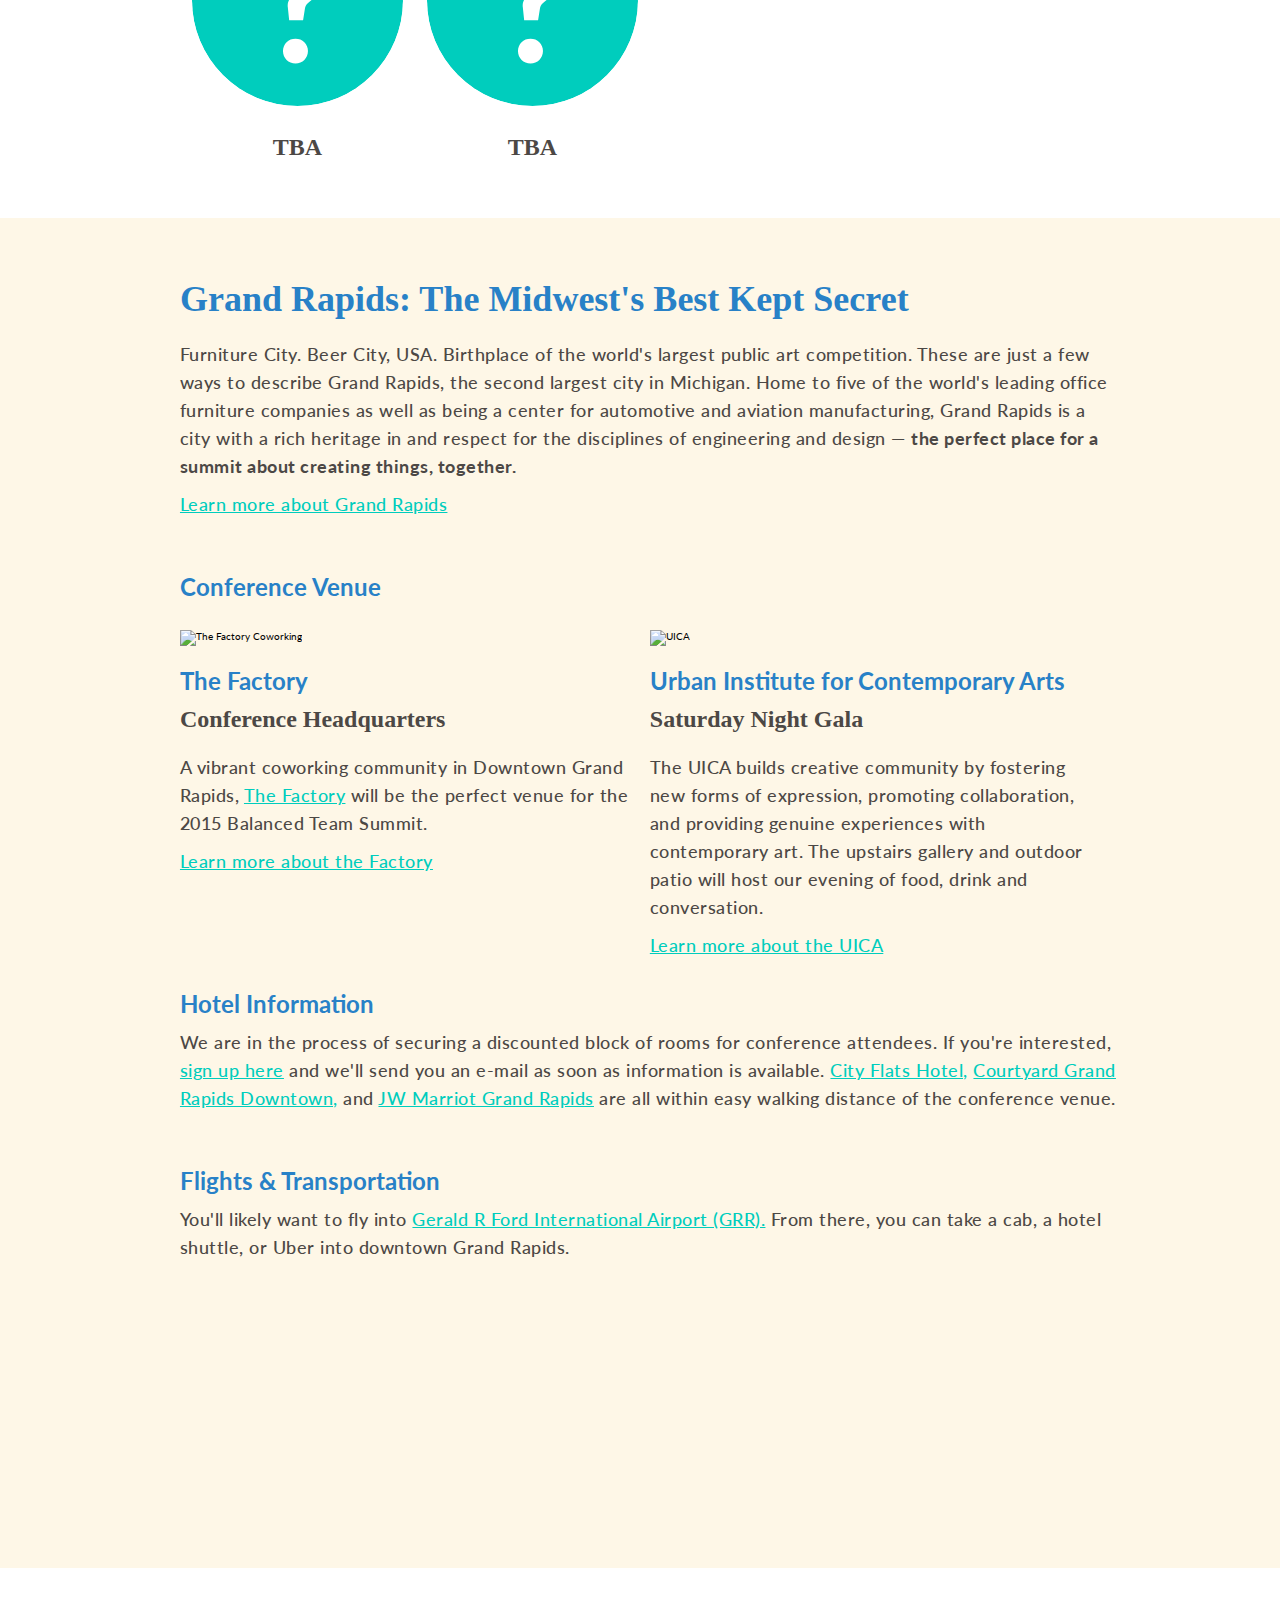
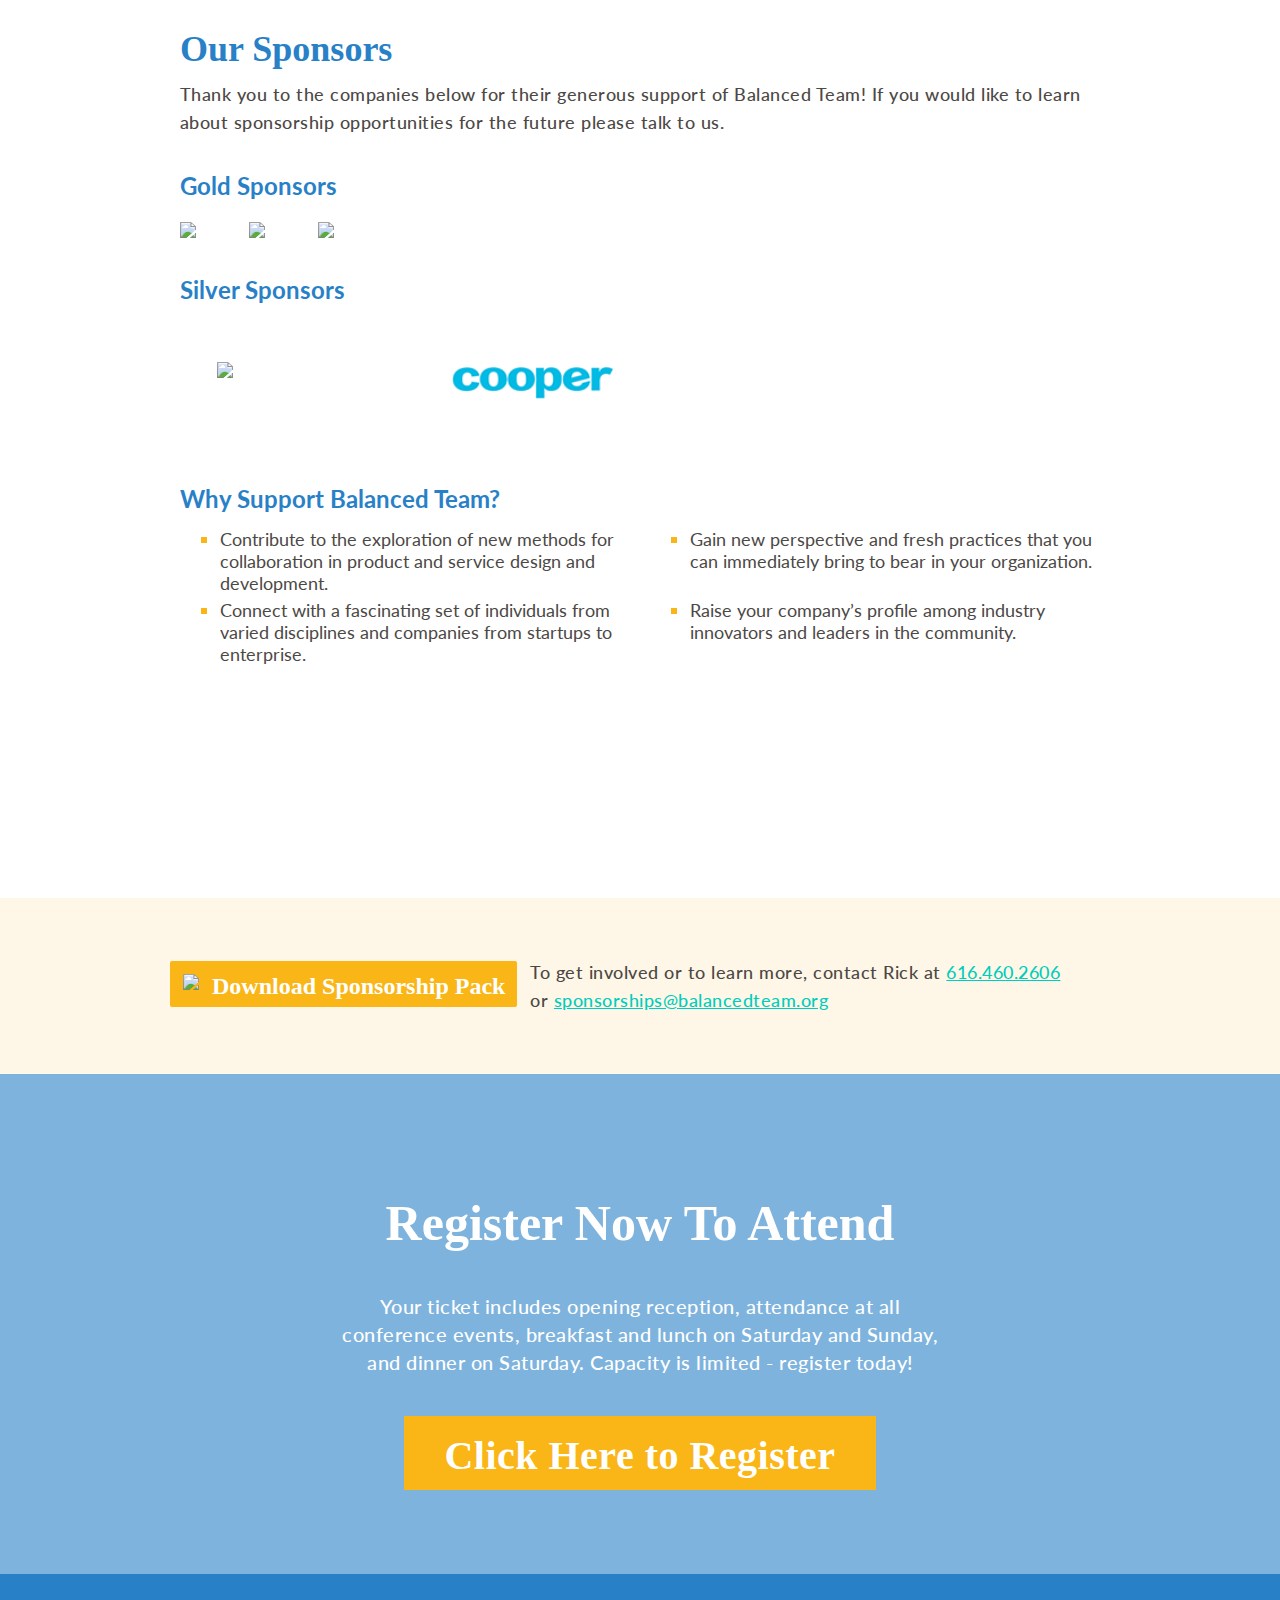
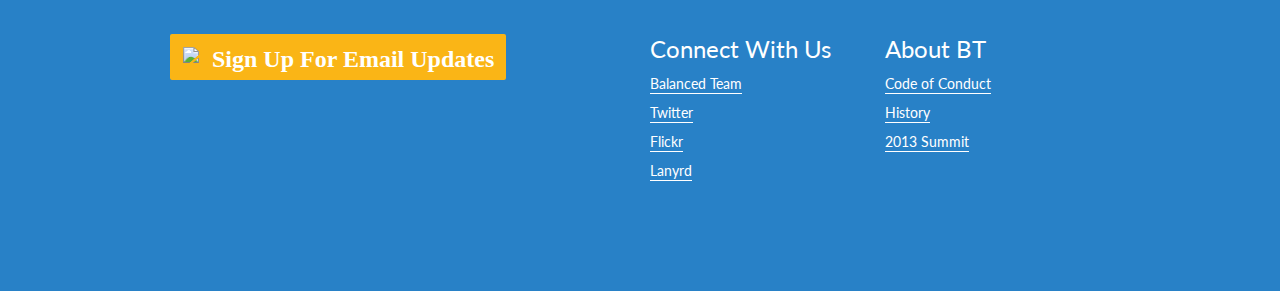
==== commit e11b158c: "added faces to the website" ====
--- a/index.html
+++ b/index.html
@@ -5,8 +5,16 @@
     <meta http-equiv="X-UA-Compatible" content="chrome=1">
     <link href='https://fonts.googleapis.com/css?family=Chivo:900' rel='stylesheet' type='text/css'>
     <link rel="stylesheet" type="text/css" href="css/style.css" media="screen">
-    <script src="http://code.jquery.com/jquery-latest.js"></script>  
-<link href='http://fonts.googleapis.com/css?family=Lato' rel='stylesheet' type='text/css'>
+    <script src="http://code.jquery.com/jquery-latest.js"></script>
+    <script>
+      if (window.location.href.indexOf('http://fletcherm.github.io/btgr2015/') === 0) {
+        window.location.href = 'http://balancedteam.org/btgr2015/';
+      }
+    </script>  
+    <script type="text/javascript" src="javascripts/jquery.leanModal.min.js"></script>
+
+    <link rel="canonical" href="http://http://balancedteam.org/btgr2015/"/>
+    <link href='http://fonts.googleapis.com/css?family=Lato' rel='stylesheet' type='text/css'>
     <!--[if lt IE 9]>
     <script src="//html5shiv.googlecode.com/svn/trunk/html5.js"></script>
     <![endif]-->
@@ -16,14 +24,12 @@
   <body>
     <header>
       <div class="container">
-        <div class="navbarlogo">
-          <img src="images/Logo.svg">
-        </div>
         <div class="nav-width">
           <ul>
             <li><a href="#slide2">About</a></li>
             <li><a href="#slide3">Speakers</a></li>
-            <li><a href="#slide4">Location</a></li>
+            <li><a href="http://lanyrd.com/2015/balancedteam/" target="_blank">Schedule</a></li>
+            <li><a href="#slide5">Location</a></li>
             <li><a href="#slide6">Sponsors</a></li>
             <li><a href="#slide8">Register</a></li>
           </ul>
@@ -56,46 +62,151 @@
         <div class="full-width">
           <h1>About Balanced Teams</h1>
           <img src="images/theteam.jpg" alt="The Balanced Team" class="aboutimage">
-          <p>Balanced Team is a global movement of people who value multi-disciplinary collaboration and iterative delivery focused on customer value as a source for innovation. We’re a self-organizing group that learns from each other as we explore processes and methodologies to do good work with happy teams. <br class="clear">We welcome people from many disciplines -- design, development, testing, product management, marketing and sales, to name a few. If you’re interested in product development, lean startup, agile UX, devops, and anything else that values multi-disciplinary collaboration and iterative delivery of value.</p>
-          <h2>– We hope you will join the conversation!</h2>
-        </div>
+          <p>Balanced Team is a global movement of people who value multi-disciplinary collaboration and iterative delivery focused on customer value as a source for innovation. We’re a self-organizing group that learns from each other as we explore processes and methodologies to do good work with happy teams. <br class="clear">We welcome people from many disciplines -- design, development, testing, product management, marketing and sales, to name a few. If you’re interested in product development, lean startup, agile UX, devops, and anything else that values multi-disciplinary collaboration and iterative delivery of value. <strong>We hope you will join the conversation!</strong></p>
+          <br class="spacer"><br class="spacer">
+        </div>
+        <h2 class="full-width">2015 Summit Organizing Committee</h2>
+          <div class="full-width">
+            <div class="committee">
+              <img src="images/fletcher.png">
+              <p><strong>Matt Fletcher</strong><br><small>Atomic Object</small></p>
+            </div>
+            <div class="committee">
+              <img src="images/halley.png">
+              <p><strong>Lane Halley</strong><br><small>philosophie</small></p>
+            </div>
+            <div class="committee">
+              <img src="images/harlow.png">
+              <p><strong>Rick Harlow</strong><br><small>Visualhero</small></p>
+            </div>            
+            <div class="committee">
+              <img src="images/hunter.png">
+              <p><strong>Brittany Hunter</strong><br><small>Atomic Object</small></p>
+            </div>            
+            <div class="committee">
+              <img src="images/swanson.png">
+              <p><strong>Gail Swanson</strong><br><small>Independent Consultant</small></p>
+            </div>            
+          </div>
+
+        <div class="full-width"><p>To contact the conference committee, e-mail us at balancedteam2015@atomicobject.com</p></div>
       </div> 
     </div>
     <div id="slide3" class="slide">
       <div class="container">
         <h1>Speakers</h1>
-        <p>We're currently accepting submissions from the Balanced Team community! To submit a proposal to present at the event, please <a href ="http://goo.gl/forms/bupHkuJxQ5">use this form</a>. Submissions will be accepted through February 6. 2015.</p>
-      </div>
-    </div>
-<!--
-    <div id="slide4" class="mapslide">
-       <iframe src="https://mapsengine.google.com/map/embed?mid=z7jMYiZpoFao.kyYpCabH0aMI" width="100%" height="400"></iframe>
-    </div>
-    <script src='https://maps.googleapis.com/maps/api/js?key=&sensor=false&extension=.js'></script>    -->
+        <p>We have 6 more speakers to confirm with -- check back soon for more info!</p>
+        <div class="full-width" id="speakers">
+          
+            <div class="speaker">
+              <img class="speaker-photo" src="images/speaker-mary-brown.jpg">
+              <h3>Mary Brown</h3>
+              <small>Business Designer & Consultant</small>
+            </div>
+          
+          <div class="speaker">
+            <img class="speaker-photo" src="images/speaker-jon-carfagno.jpg">
+            <h3>Jon Carfagno</h3>
+            <small>Grand Rapids Art Museum</small>
+          </div>
+          <div class="speaker">
+            <img class="speaker-photo" src="images/speaker-skot-carruth.jpg">
+            <h3>Skot Carruth</h3>
+            <small>philosophie LLC</small>
+          </div>
+          <div class="speaker">
+            <img class="speaker-photo" src="images/speaker-lane-halley.jpg">
+            <h3>Lane Halley</h3>
+            <small>Lane Halley Consulting</small>
+          </div>
+          <div class="speaker">
+            <img class="speaker-photo" src="images/speaker-jeff-patton.jpg">
+            <h3>Jeff Patton</h3>
+            <small>Jeff Patton & Associates</small>
+          </div>
+          <div class="speaker">
+            <img class="speaker-photo" src="images/speaker-william-pietri.jpg">
+            <h3>William Pietri</h3>
+            <small>Consultant & Lean Expert</small>
+          </div>
+          <div class="speaker">
+            <img class="speaker-photo" src="images/speaker-tami-riess.jpg">
+            <h3>Tami Reiss</h3>
+            <small>Pivotal Labs</small>
+          </div>          
+          <div class="speaker">
+            <img class="speaker-photo" src="images/speaker-gail-swanson.jpg">
+            <h3>Gail Swanson</h3>
+            <small>UX Designer & Consultant</small>
+          </div>          
+          <div class="speaker">
+            <img class="speaker-photo" src="images/speaker-placeholder.svg">
+            <h3>TBA</h3>
+          </div>
+          <div class="speaker">
+            <img class="speaker-photo" src="images/speaker-placeholder.svg">
+            <h3>TBA</h3>
+          </div>
+          <div class="speaker">
+            <img class="speaker-photo" src="images/speaker-placeholder.svg">
+            <h3>TBA</h3>
+          </div>
+          <div class="speaker">
+            <img class="speaker-photo" src="images/speaker-placeholder.svg">
+            <h3>TBA</h3>
+          </div>          
+          <div class="speaker">
+            <img class="speaker-photo" src="images/speaker-placeholder.svg">
+            <h3>TBA</h3>
+          </div>
+          <div class="speaker">
+            <img class="speaker-photo" src="images/speaker-placeholder.svg">
+            <h3>TBA</h3>
+          </div>
+        
+
+        </div>
+
+        
+      </div></div>
+
     <div id="slide5" class="slide">
       <div class="container">
-        <h1 class="full-width">City of Grand Rapids</h1>
+        <div class="full-width">
+          <h1>Grand Rapids: The Midwest's Best Kept Secret</h1>
+            <p>Furniture City. Beer City, USA. Birthplace of the world's largest public art competition. These are just a few ways to describe Grand Rapids, the second largest city in Michigan. Home to five of the world's leading office furniture companies as well as being a center for automotive and aviation manufacturing, Grand Rapids is a city with a rich heritage in and respect for the disciplines of engineering and design &mdash; <strong>the perfect place for a summit about creating things, together.</strong></p>
+            <p><a href="http://www.experiencegr.com/">Learn more about Grand Rapids</a></p>
+        <br class="clear spacer"><br class="clear spacer">
+        </div>
+        <h2 class="full-width">Conference Venue<br class="clear spacer"><br class="clear spacer"></h2>
         <div class="col-6">
-          <img class="grimg" src="images/kendall.jpg" alt="Kendall School of Art and Design">
-          <h2>Kendall College of Art and Design</h2>
-          <h3>Keynotes and Workshops</h3>
-            <p>Kendall College of Art and Design of Ferris State University prepares students for leadership in the visual arts and design and promotes designers, locally and globally. The downtown campus will serve as the location for the summit and will provide an inspirational space for Balanced Team attendees to gather.</p>
-            <p><a href="http://www.kcad.edu/">Learn more about the KCAD</a></p>
+          <img class="grimg" src="images/the-factory.jpg" alt="The Factory Coworking">
+          <h2>The Factory</h2>
+          <h3>Conference Headquarters</h3>
+            <p>A vibrant coworking community in Downtown Grand Rapids, <a href="http://workthefactory.com/">The Factory</a> will be the perfect venue for the 2015 Balanced Team Summit. </p>
+            <p><a href="http://workthefactory.com/">Learn more about the Factory</a></p>
         </div>
         <div class="col-6">
           <img class="grimg" src="images/uica.jpg" alt="UICA">
           <h2>Urban Institute for Contemporary Arts</h2>
           <h3>Saturday Night Gala</h3>
-            <p>The Urban Institute for Contemporary Arts builds creative community by fostering new forms of expression, promoting collaboration, and providing genuine experiences with contemporary art. The upstairs gallery and outdoor patio will host our evening of food, drink and conversation.</p>
+            <p>The UICA builds creative community by fostering new forms of expression, promoting collaboration, and providing genuine experiences with contemporary art. The upstairs gallery and outdoor patio will host our evening of food, drink and conversation.</p>
             <p><a href="http://www.uica.org/">Learn more about the UICA</a></p>
         </div>     
         <br class="clear spacer">
-        <div class="full-width">
-          <h2>Grand Rapids: The Midwest's Best Kept Secret</h2>
-            <p>Furniture City. Beer City, USA. Birthplace of the world's largest public art competition. These are just a few ways to describe Grand Rapids, the second largest city in Michigan. Home to five of the world's leading office furniture companies as well as being a center for automotive and aviation manufacturing, Grand Rapids is a city with a rich heritage in and respect for the disciplines of engineering and design &mdash; <strong>the perfect place for a summit about creating things, together.</strong></p>
-            <p><a href="http://www.experiencegr.com/">Learn more about Grand Rapids</a></p>
-        </div>
-      </div>
+      <h2 class="full-width">Hotel Information</h2>
+      <div class="full-width">
+        <p>We are in the process of securing a discounted block of rooms for conference attendees. If you're interested, <a href="https://docs.google.com/forms/d/1EyttfOoVKGHxLYms5JNngTYRhp9Fx9luPU8RGynoz0I/viewform?usp=send_form">sign up here</a> and we'll send you an e-mail as soon as information is available. <a href="https://www.cityflatshotel.com/">City Flats Hotel,</a> <a href="http://www.marriott.com/hotels/travel/grrdt-courtyard-grand-rapids-downtown/">Courtyard Grand Rapids Downtown,</a> and <a href="http://www.marriott.com/hotels/travel/grrjw-jw-marriott-grand-rapids/">JW Marriot Grand Rapids</a> are all within easy walking distance of the conference venue. </p>
+      <br class="clear spacer"><br class="clear spacer">
+      </div>
+
+      <h2 class="full-width">Flights & Transportation</h2>
+      <div class="full-width">
+        <p>You'll likely want to fly into <a href="http://www.grr.org/">Gerald R Ford International Airport (GRR).</a> From there, you can take a cab, a hotel shuttle, or Uber into downtown Grand Rapids.  
+      </div>
+
+      </div>
+
     </div>
 
     <div id="slide6" class="slide"> 
@@ -103,25 +214,27 @@
         <div class="full-width">
           <h1>Our Sponsors</h1>
           <p>Thank you to the companies below for their generous support of Balanced Team! If you would like to learn about sponsorship opportunities for the future please talk to us.</p>
-          <h2>Gold Sponsors</h2>
+          <h2>Gold Sponsors</h2><br class="spacer">
         </div>
           <div class="full-width">
             <a href='http://www.visualhero.com' class="sponsorlogo"><img src="images/Visualhero.svg" ></a>
-            <a href='http://www.atomicobject.com' class="sponsorlogo"><img src="images/atomicobject.svg"></a>
+            <a href='http://www.atomicobject.com' class="sponsorlogo"><img src="images/atomicobject.svg" style="width: 140px;"></a>
             <a href='http://www.carbonfive.com/' class="sponsorlogo"><img src="images/C5_final_logo_vert.png" ></a></div>
         <br class="clear">
-          <!--commenting this out until we get some silver sponsors
           <div class="full-width"> 
             <br class="spacer">
             <h2 class="spaceing">Silver Sponsors</h2>
-            <br class="spacer">
-          </div>-->
-          <div class="col-2"><img src="images/atomicobject.svg" class="smlogo" style="display:none"></div>
+            <br class="spacer"><br class="spacer"><br class="spacer"><br class="spacer">
+          <div class="col-3"><img src="images/software-gr.png" class="smlogo"></div>
+          <div class="col-3"><img src="images/cooper.png" class="smlogo" style="margin-top: 5px;"></div>
           <div class="col-logo"></div>
           <div class="col-logo"></div>
           <div class="col-logo"></div>
-          <div class="col-logo"></div>
+          </div>
         <br class="clear ">
+        <br class="spacer">
+        <br class="spacer"><br class="spacer">
+        <br class="spacer"><br class="spacer">
           <div class="full-width">
             <h2>Why Support Balanced Team?</h2>
           </div>
@@ -152,11 +265,16 @@
       </div>
     </div>
 
-    <div id="slide8" class="slide">
-      <div class="container">
-        <h1>Register</h1>
-        <p>Registration opens in early 2015. Join our <a href="http://balancedteam.us7.list-manage.com/subscribe?u=56c9b4474936918cfa00a4178&id=b69859a88f">mailing list</a> to be notified when tickets go on sale.</p>
-      </div>
+    <div id="slide8" >
+      <div id="slide8-inner"></div>
+      <div class="container">
+        <h1>Register Now To Attend</h1>
+        <p>Your ticket includes opening reception, attendance at all conference events, breakfast and lunch on Saturday and Sunday, and dinner on Saturday. Capacity is limited - register today!<br />
+        <a href="https://btsummit2015.eventbrite.com/" target="_blank" class="registerbutton">
+          Click Here to Register
+        </a>
+      </p></div>
+
     </div>    
 
     <div id="slide9" class="slide">
@@ -168,7 +286,8 @@
 
         <div class="footer-col-3">
           <ul>
-            <li class="footertitle">About Us</li>
+            <li class="footertitle">About BT</li>
+            <li><a id="reveal-coc" href="#code-of-conduct">Code of Conduct</a></li>
             <li><a href="http://http://www.balancedteam.org/balanced-team-history/">History</a></li>
             <li><a href="http://www.balancedteam.org/balancedteamsf2013">2013 Summit</a></li>
           </ul>
@@ -183,21 +302,35 @@
           </ul>
         </div>
       </div>
-    </div>
-   
+      <div class="clearfix"></div>
+      <div id="code-of-conduct">
+        <a id="close-coc" >(x) close</a>
+        <h2>Code of Conduct</h2>
+        <p>Balanced Team Summit is dedicated to providing a harassment-free conference experience for everyone, regardless of gender, sexual orientation, disability, physical appearance, body size, race, or religion. We do not tolerate harassment of conference participants in any form. Sexual language and imagery is not appropriate for any conference venue, including talks. Conference participants violating these rules may be sanctioned or expelled from the conference without a refund at the discretion of the conference organizers. </p>
+
+        <p>Any form of written, social media, or verbal communication that can be offensive or harassing to any attendee, speaker or staff is not allowed at Balanced Team Summit. Please inform a Balanced Team Summit organizer if you feel a violation has taken place and the conference leadership team will address the situation.</p>
+
+        <p>Harassment includes offensive verbal comments related to gender, sexual orientation, disability, physical appearance, body size, race, religion; sexual images in public spaces; deliberate intimidation; stalking; following; harassing photography or recording; sustained disruption of talks or other events; inappropriate physical contact; and unwelcome sexual attention. Participants asked to stop any harassing behavior are expected to comply immediately. </p>
+
+        <p>If a participant engages in harassing behavior, the conference organizers may take any action they deem appropriate, including warning the offender or expulsion from the conference with no refund. If you are being harassed, notice that someone else is being harassed, or have any other concerns, please contact a conference organizer immediately. Conference organizers can be identified by special badges. </p>
+
+        <p>Conference organizers will be happy to help participants contact hotel/venue security or local law enforcement, provide escorts, or otherwise assist those experiencing harassment to feel safe for the duration of the conference. We value your attendance.</p>
+
+        <p>We expect participants to follow these rules at all conference venues and conference-related social events.</p>  
+      </div>
+    </div>
+            <script>
+              $( "#reveal-coc" ).click(function() {
+                $( "#code-of-conduct" ).slideToggle( function() {
+                  return false;
+                });
+              });
+              $( "#close-coc" ).click(function() {
+                $( "#code-of-conduct" ).slideToggle( function() {
+                  return false;
+                });
+              });
+
+            </script>
   </body>
-<script type="text/javascript">
-(function($) {          
-    $(document).ready(function(){                    
-        $(window).scroll(function(){                          
-            if ($(this).scrollTop() > 300) {
-                $('.navbarlogo').fadeIn(500);
-            } else {
-                $('.navbarlogo').fadeOut(500);
-            }
-        });
-    });
-})(jQuery);
-</script>
-
 </html>
--- a/css/style.css
+++ b/css/style.css
@@ -1,3 +1,28 @@
+#code-of-conduct {
+  display: none;
+  width: 80%;
+  background: white;
+  clear: both;
+  border-radius: 4px;
+  margin-left: auto;
+  margin-right: auto;
+  padding: 40px;
+  margin-top: 40px;
+  position: relative;
+}
+
+#close-coc {
+  position: absolute;
+  top: 20px;
+  right: 20px;
+  color: #00CDBD;
+  font-size: 2em;
+  cursor: pointer;
+}
+.clearfix {
+  clear: both;
+}
+
 @font-face {
   font-family: 'Bebas';
   src: url("fonts/bebas/BebasNeue_Regular.otf") format("truetype"); }
@@ -161,7 +186,14 @@
       line-height: 7.0rem; }
       header ul li a {
         color: #fff;
-        text-decoration: none; }
+        text-decoration: none;
+        border: 0px;
+        border-bottom: 2px;
+        border-bottom-color: #2881c7;
+        border-style: solid; }
+        header ul li a:hover {
+          color: #00CDBD;
+          border-color: #00CDBD; }
 
 .navbarlogo img {
   float: left;
@@ -170,8 +202,10 @@
 
 /*---------   Slides   ---------*/
 .slide {
-  position: relative;
+  clear: both;
+
   padding: 60px 10%;
+  padding-bottom: 60px;
   width: 100%;
   box-sizing: border-box; }
 
@@ -217,9 +251,14 @@
   padding-top: 120px; }
 
 #slide2 {
-  height: 570px;
+  height: 940px;
   background: #F2F8FC;
   background-attachment: fixed; }
+
+#slide35 {
+  background: #F2F8FC;
+}
+
 
 .aboutimage {
   float: right;
@@ -252,15 +291,15 @@
 
 #slide5 {
   background: #FEF7E7;
-  background-attachment: fixed;
-  height: 960px; }
+  height: 1350px;
+  }
   #slide5 h1 {
     padding-bottom: 10px; }
   #slide5 h2 {
     padding-top: 20px; }
 
 #slide6 {
-  height: 820px; }
+  height: 930px; }
   #slide6 :before {
     background: #fff;
     transform: translateZ(-1px) scale(2);
@@ -301,6 +340,59 @@
     width: 58%;
     margin: 0 1.06%; }
 
+#slide8 {
+  background-image: url('../images/footer.jpg');
+  background-size: cover;
+  height: 500px;
+  position: relative;
+}
+
+#slide8-inner {
+  position: absolute;
+  width: 100%;
+  height: 100%;
+  background: #2881c7;
+  opacity: 0.6;
+}
+
+#slide8 .container {
+  position: relative;
+  z-index: 1000;
+  padding-top: 120px;
+  color: white;
+}
+
+#slide8 h1 {
+  color: white;
+  text-align: center;
+  font-size: 5em;
+}
+
+#slide8 p {
+  color: white;
+  text-align: center;
+  font-size: 2em;
+  max-width: 600px;
+  margin-top: 40px;
+  margin-left: auto;
+  margin-right: auto;
+}
+
+#slide8 .registerbutton {
+  margin-left: auto;
+  margin-right: auto;
+  display: inline-block;
+  padding: 0.66em 1em 0.5em 1em;
+  margin-top: 1em;
+  text-align: center;
+  background: #FAB516;
+  color: white;
+  text-decoration: none;
+  font-family: 'Bebas';
+  font-size: 4rem;
+  font-weight: bold;
+}
+
 .downloadicon {
   margin: 13px 13px 13px 13px; }
 
@@ -327,12 +419,14 @@
 #slide9 {
   background: #2881c7;
   color: #fff;
-  height: 250px; }
+
+  }
   #slide9 .footertitle {
     font-size: 2.4rem; }
   #slide9 ul {
     margin: 0;
     padding: 0;
+    padding-bottom: 40px;
     list-style-type: none; }
     #slide9 ul li {
       font-size: 1.4rem;
@@ -348,19 +442,58 @@
           color: #00CDBD;
           border-color: #00CDBD; }
 
+  .sponsorlogo {
+    width: 300px;
+    margin-right: 5em;
+  } 
+
+  
+
+  .sponsorlogo img {
+    width: 200px;
+    vertical-align: middle;
+  } 
+
 /*--------- Media Queries ----------*/
+@media (max-width: 700px) {
+  #slide1 {
+    height: 530px; }
+
+  #slide2 {
+    height: 660px; }
+
+  #slide5 {
+    height: 1280px; }
+
+  #slide6 {
+    height: 920px; }
+
+  #slide7 p {
+    width: 54%; }
+
+  .footer-col-3 {
+    width: 47.88% !important; }
+
+  
+  #title {
+    background-position-x: 50%;
+    background-size: 110%; } }
 @media (min-width: 700px) and (max-width: 870px) {
   #slide1 {
     height: 430px; }
 
   #slide2 {
-    height: 730px; }
+    height: 620px; }
+
+  #slide5 {
+    height: 1100px; }
 
   #slide6 {
-    height: 890px; }
-
-  #slide9 {
-    height: 320px; }
+    height: 920px; }
+
+  #slide7 p {
+    width: 54%; }
+
 
   .footer-col-3 {
     width: 22% !important; }
@@ -386,9 +519,11 @@
 
   header {
     height: 120px;
-    font-size: 1.5rem;
+    font-size: 1.2rem;
     margin: 0;
     line-height: 0.8rem; }
+
+
 
   .navbarlogo {
     opacity: 0;
@@ -439,17 +574,17 @@
     width: 390px; }
 
   .slide {
-    position: relative;
+    clear: both; 
     padding: 130px 10%;
     width: 100%;
     box-sizing: border-box;
     transform-style: inherit; }
 
   #slide1 {
-    height: 990px; }
+    height: 1020px; }
 
   #slide2 {
-    height: 1500px; }
+    height: 1560px; }
     #slide2 .aboutimage {
       margin-top: 30px;
       width: 100%; }
@@ -463,10 +598,10 @@
           padding-bottom: 5px; }
 
   #slide5 {
-    height: 3355px; }
+    height: 3770px; }
 
   #slide6 {
-    height: 2990px; }
+    height: 2200px; }
 
   #slide7 p {
     width: 100%; }
@@ -504,8 +639,6 @@
     .button .downloadicon {
       margin: 22px 13px 4px 13px; }
 
-  #slide9 {
-    height: 600px; }
     #slide9 .mailicon {
       width: 70px;
       margin: 22px 13px 4px 13px; }
@@ -524,3 +657,58 @@
 @media (min-width: 1301px) {
   #title {
     background-position: 30% -240px; } }
+
+/*conf committee styles*/
+
+.committee {
+  width: 20%;
+  padding-top: 30px;
+  float: left;
+}
+
+.committee img {
+  width: 90%;
+  margin-left: auto;
+  margin-right: 
+}
+
+.committee p {
+  text-align: center;
+}
+
+
+/*-----speakers ---------*/
+
+#speakers {
+  margin-top: 20px;
+  margin-bottom: 60px;
+}
+
+#speakers h3 {
+  text-align: center;
+  padding-top: 30px;
+  line-height: 2.2rem;
+}
+
+#speakers small {
+  text-align: center;
+  display: block;
+  font-size: 14px;
+}
+
+#speakers .speaker {
+  width: 25%;
+  margin-left: auto;
+  margin-right: auto;
+  padding-top: 40px;
+  float: left;
+  box-sizing: border-box;
+}
+
+.speaker-photo {
+  margin-left: auto;
+  margin-right: auto;
+  display: block;
+  width: 90%;
+  border-radius: 50%;
+}
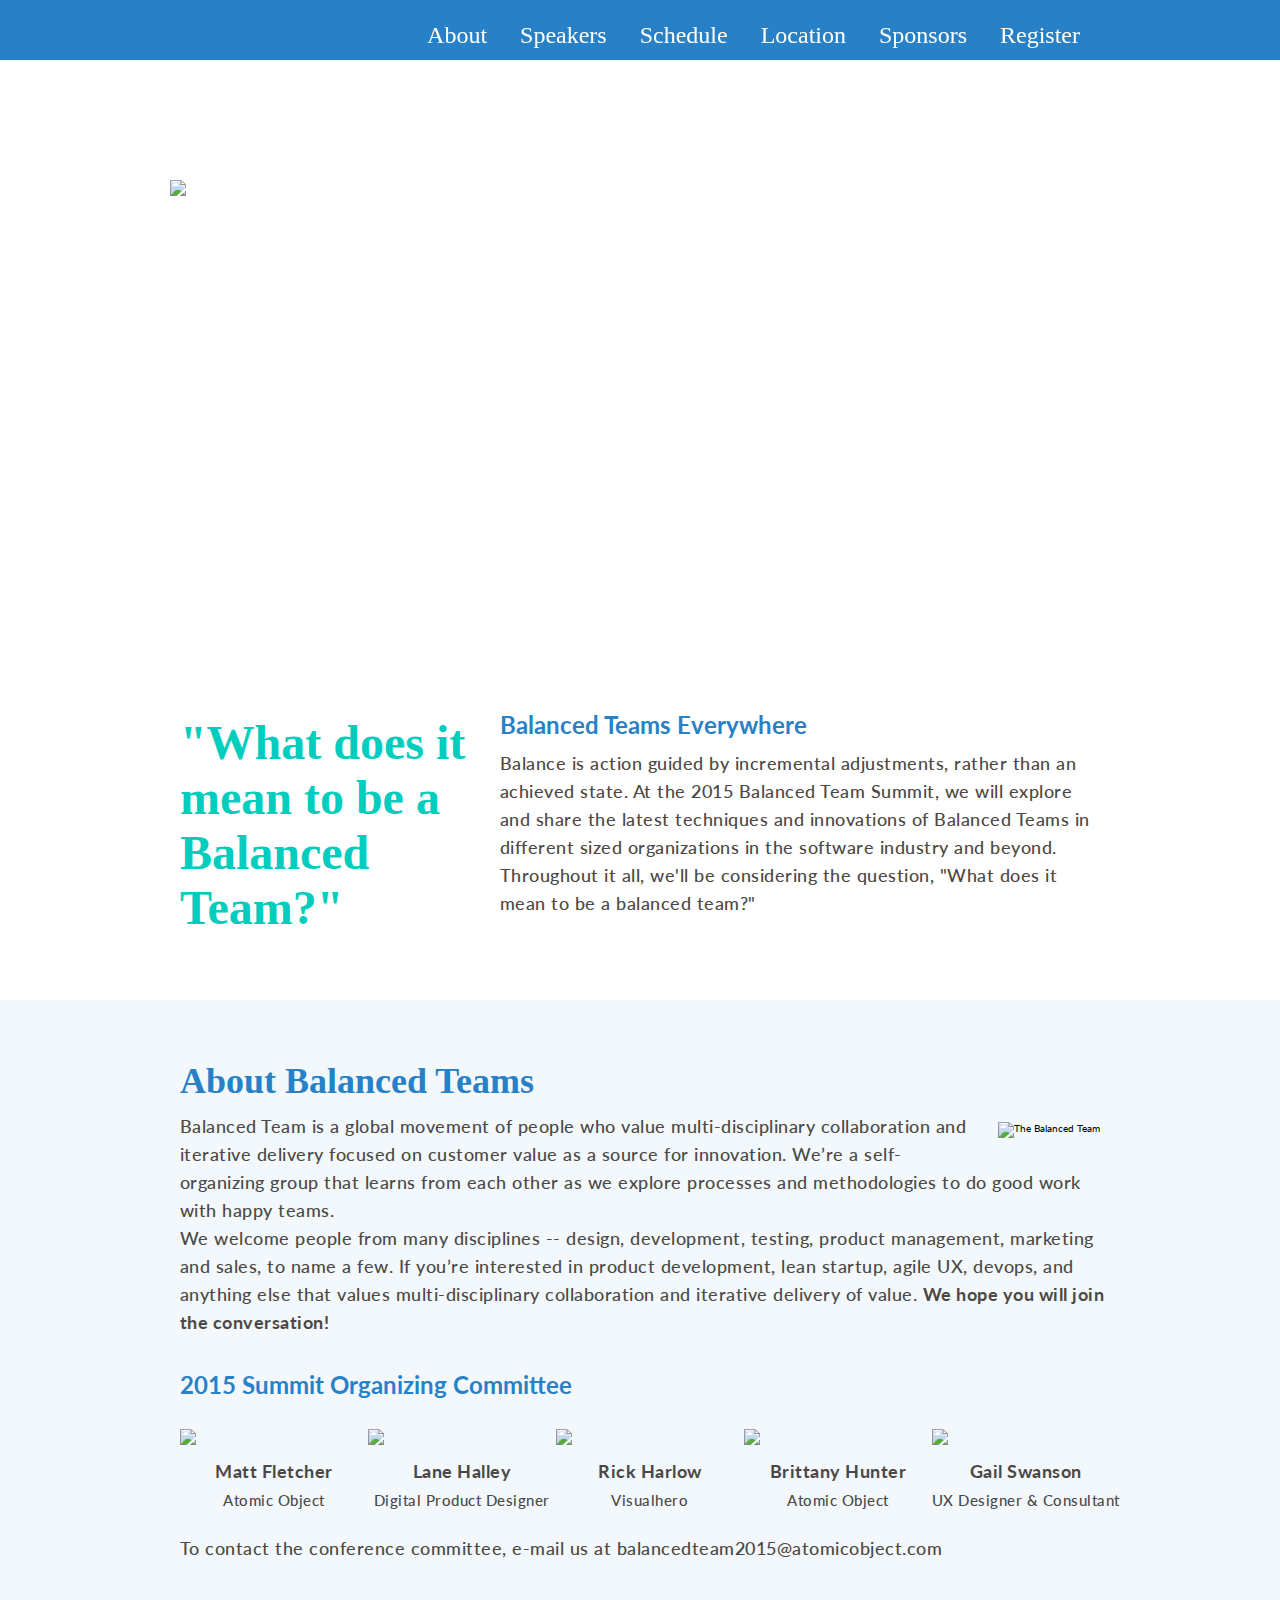
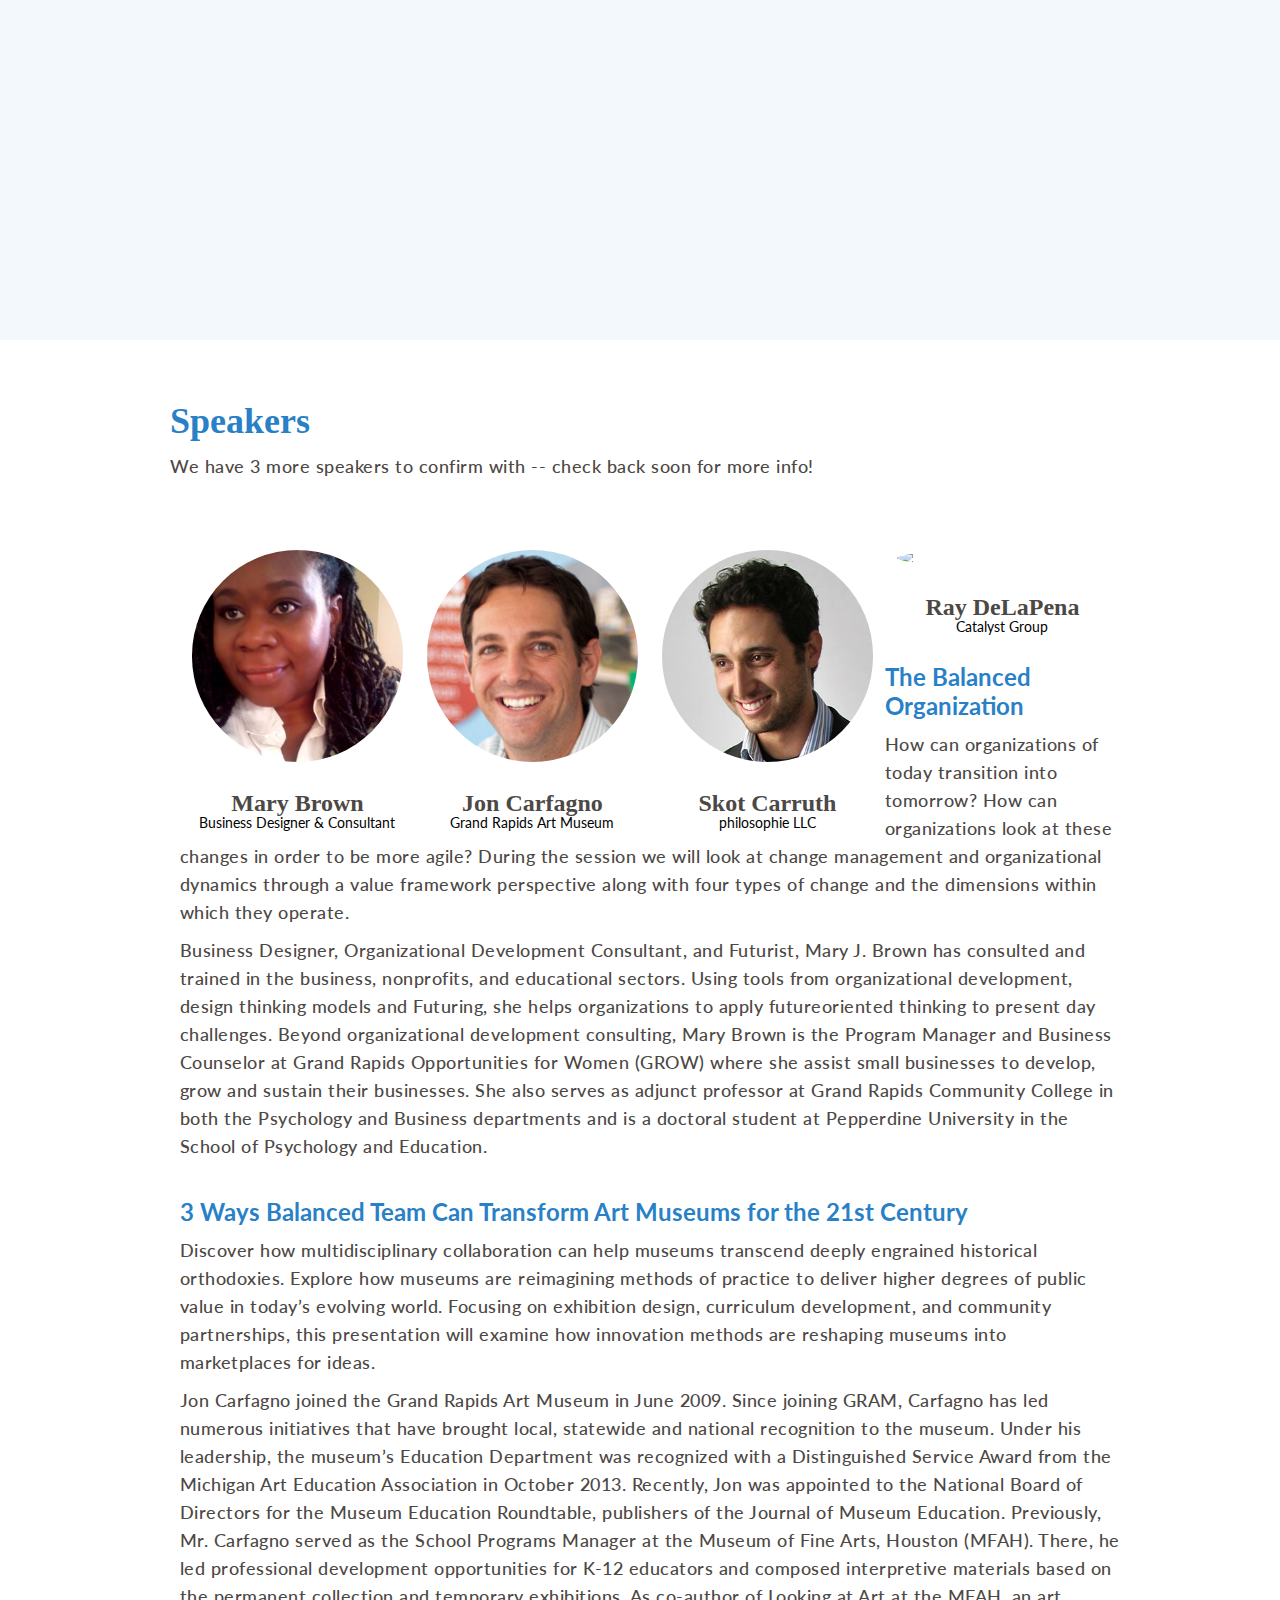
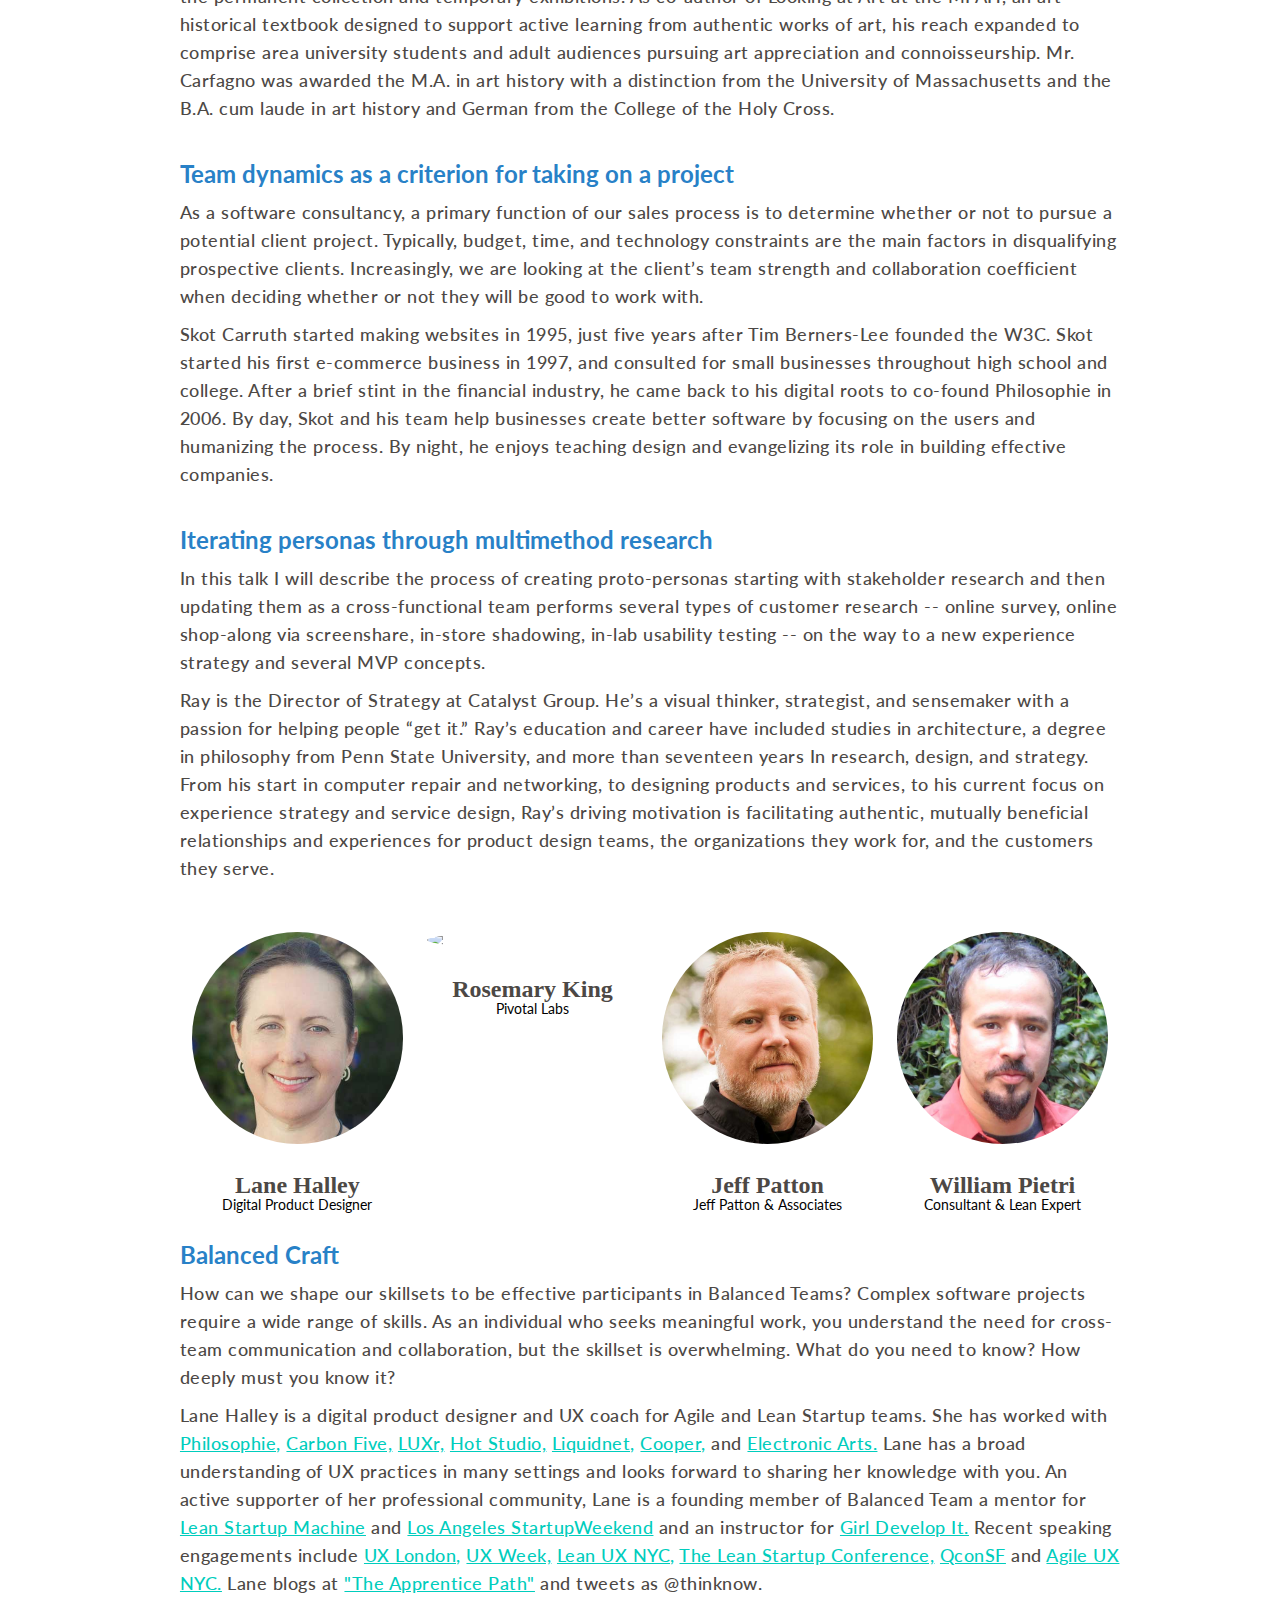
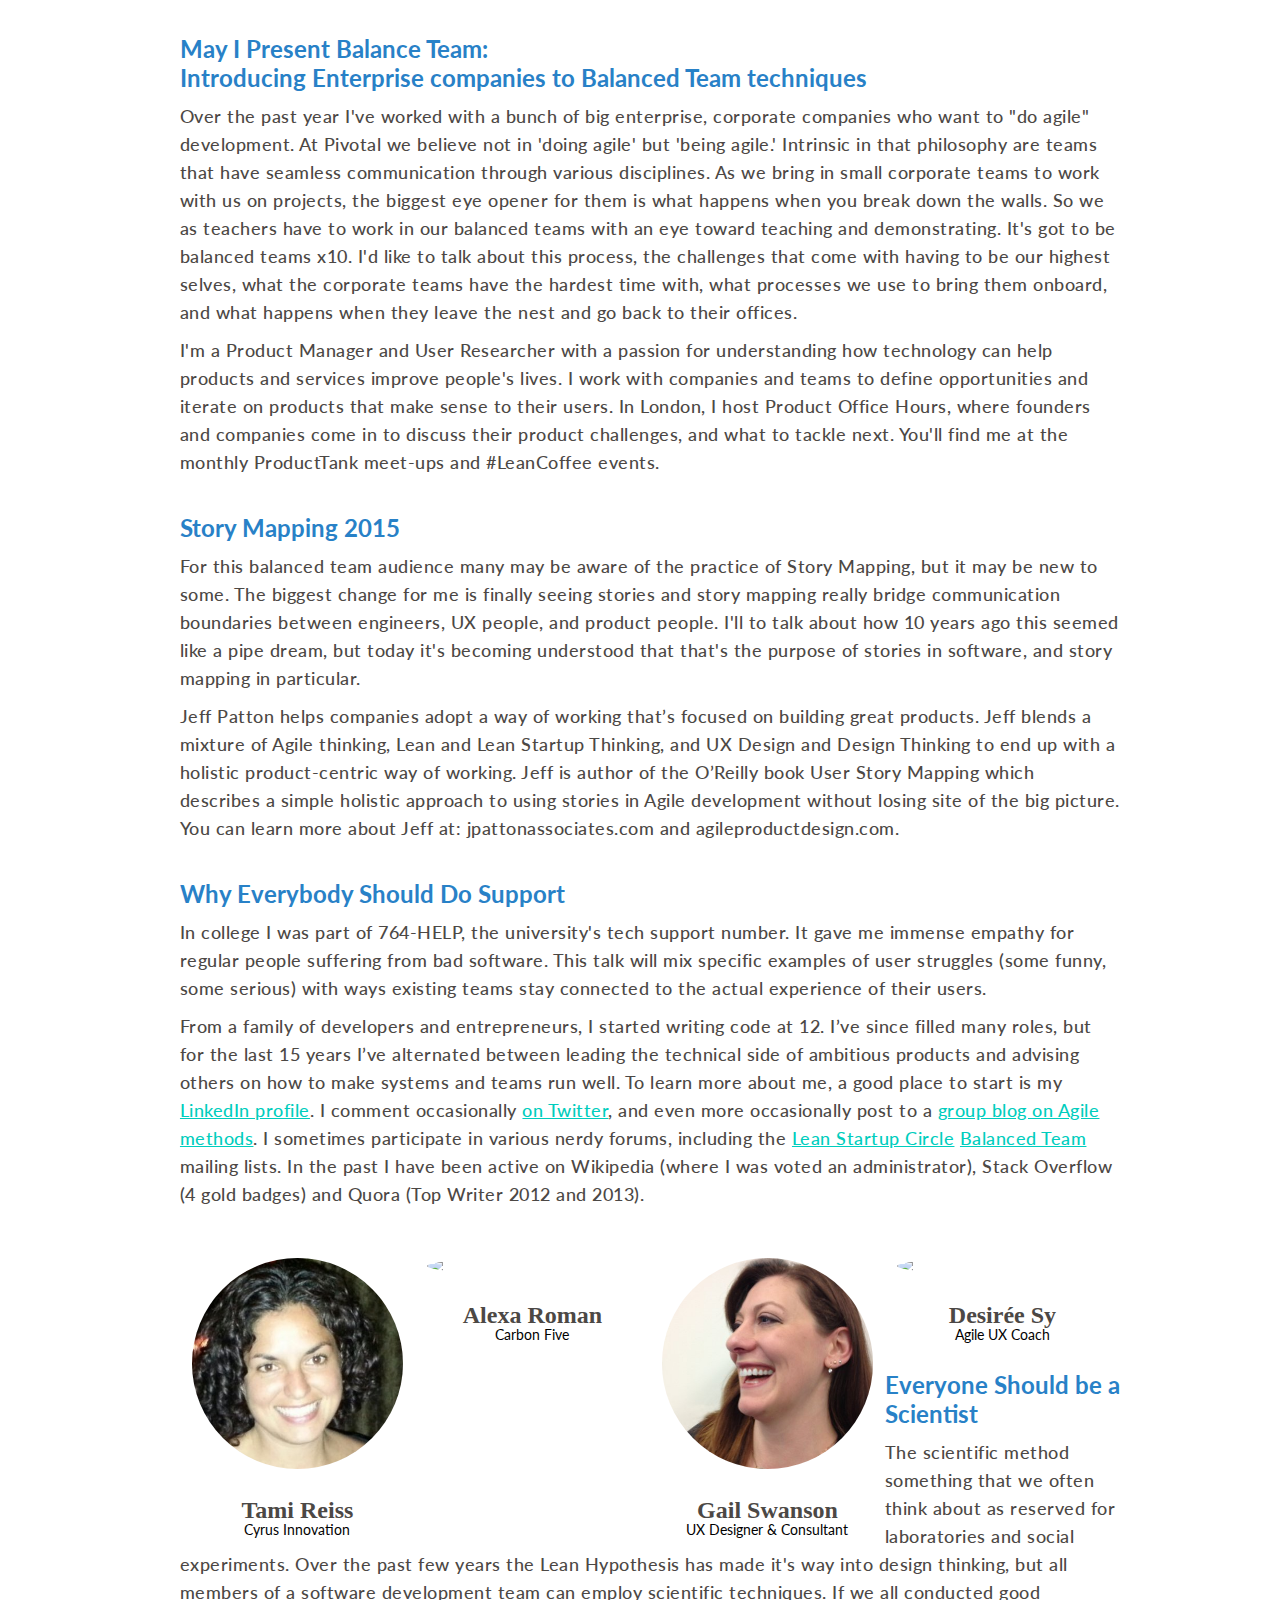
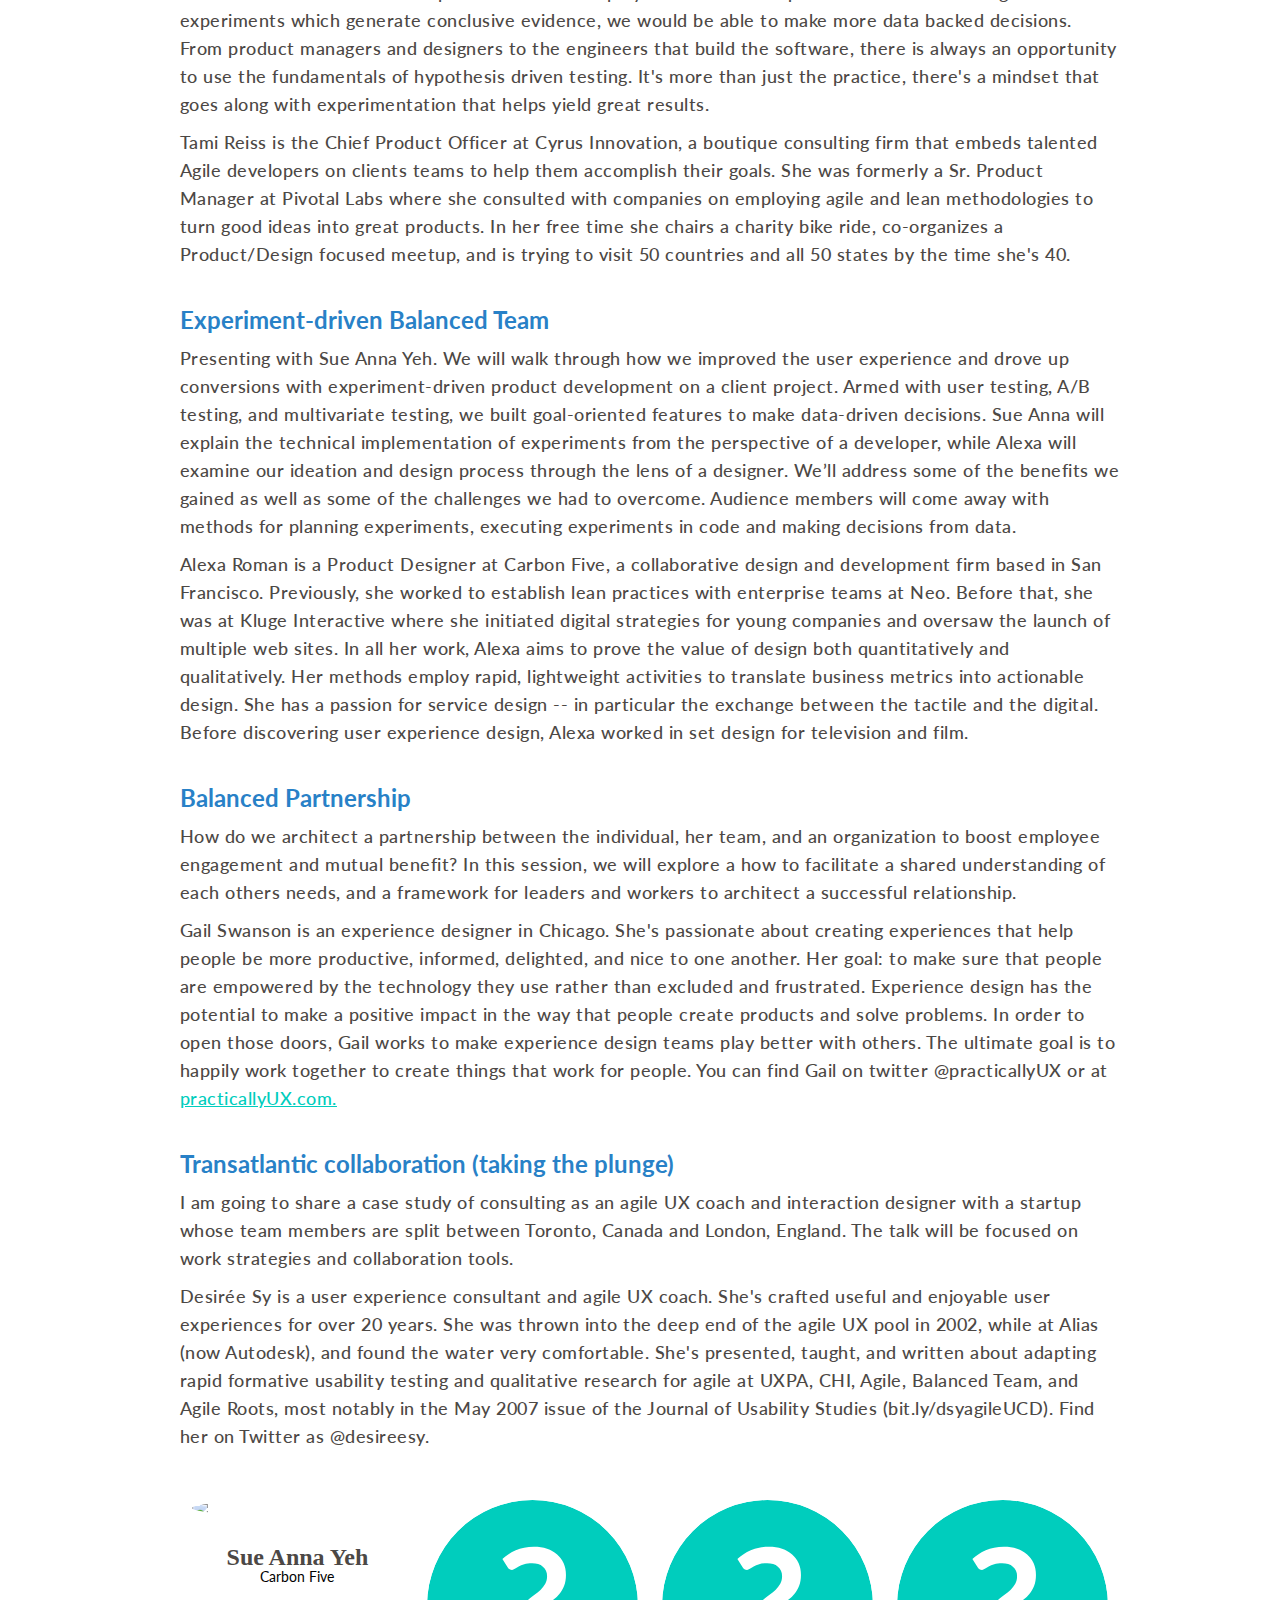
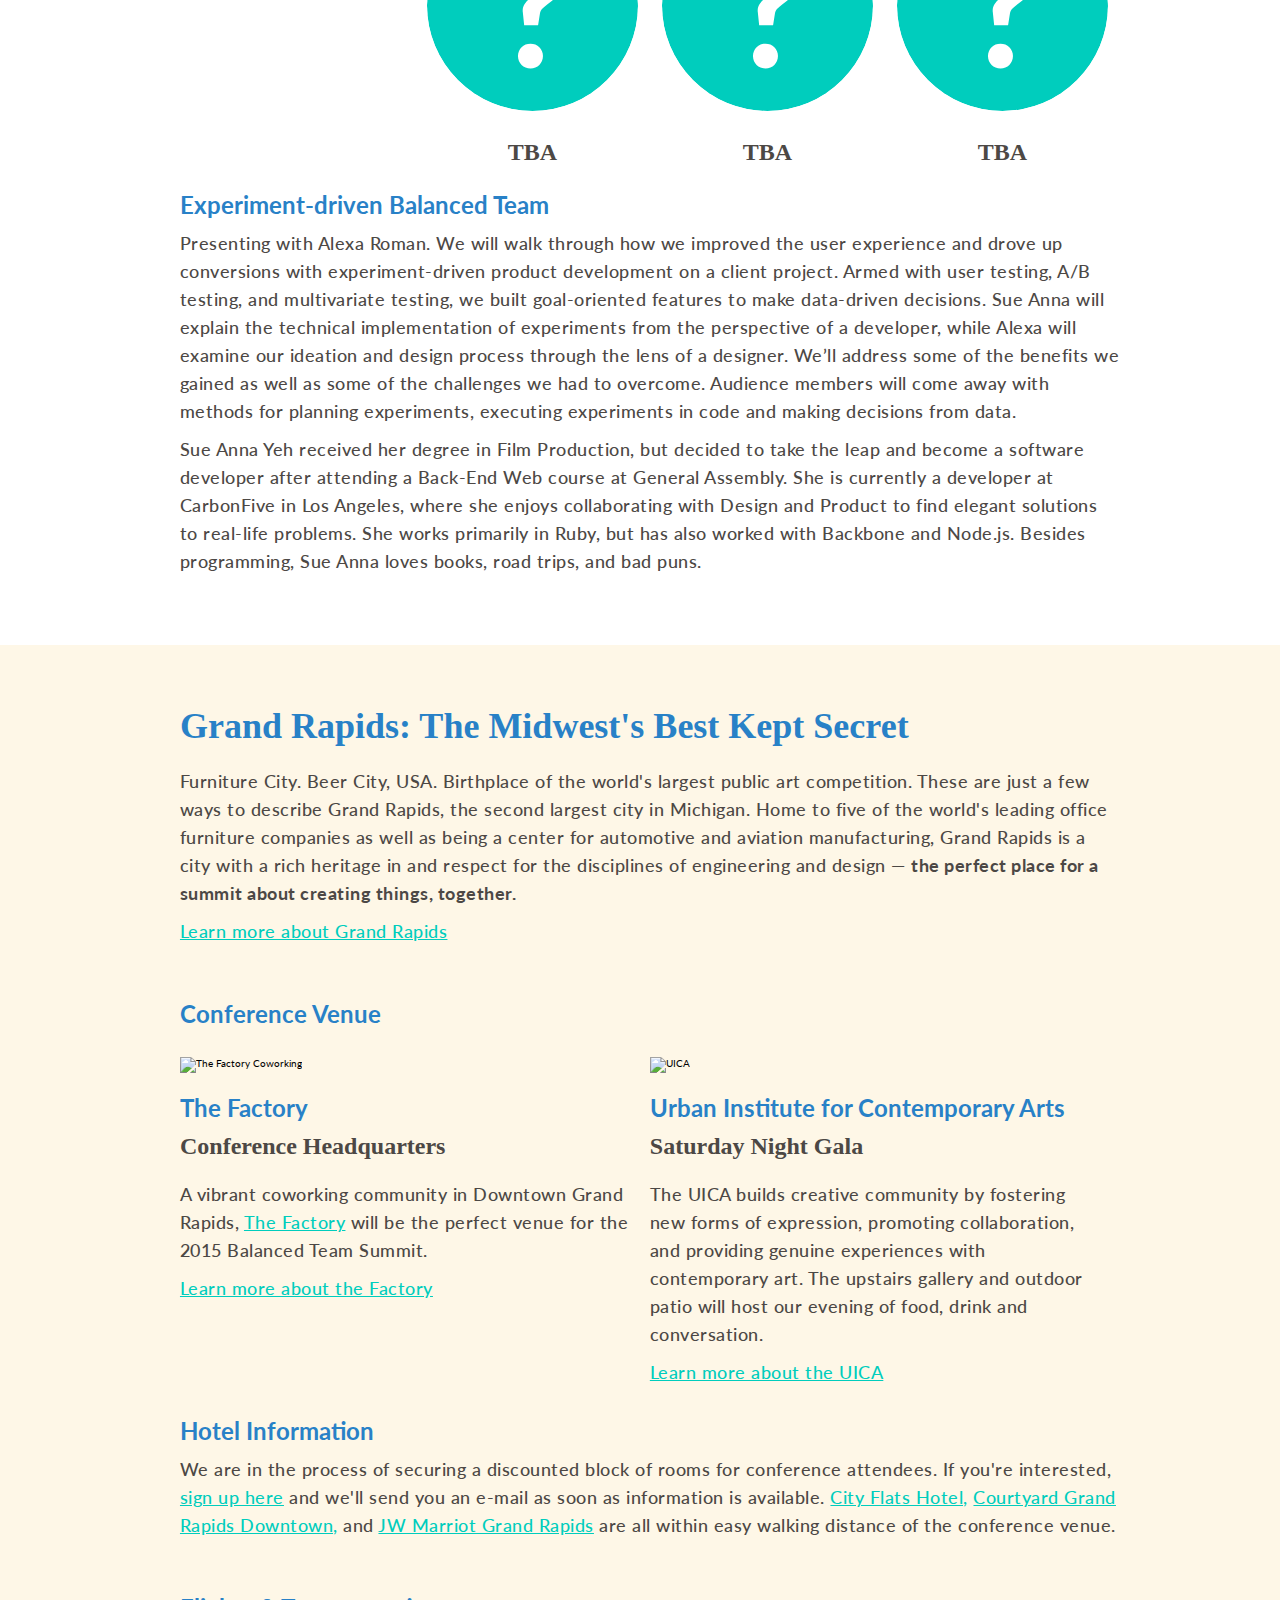
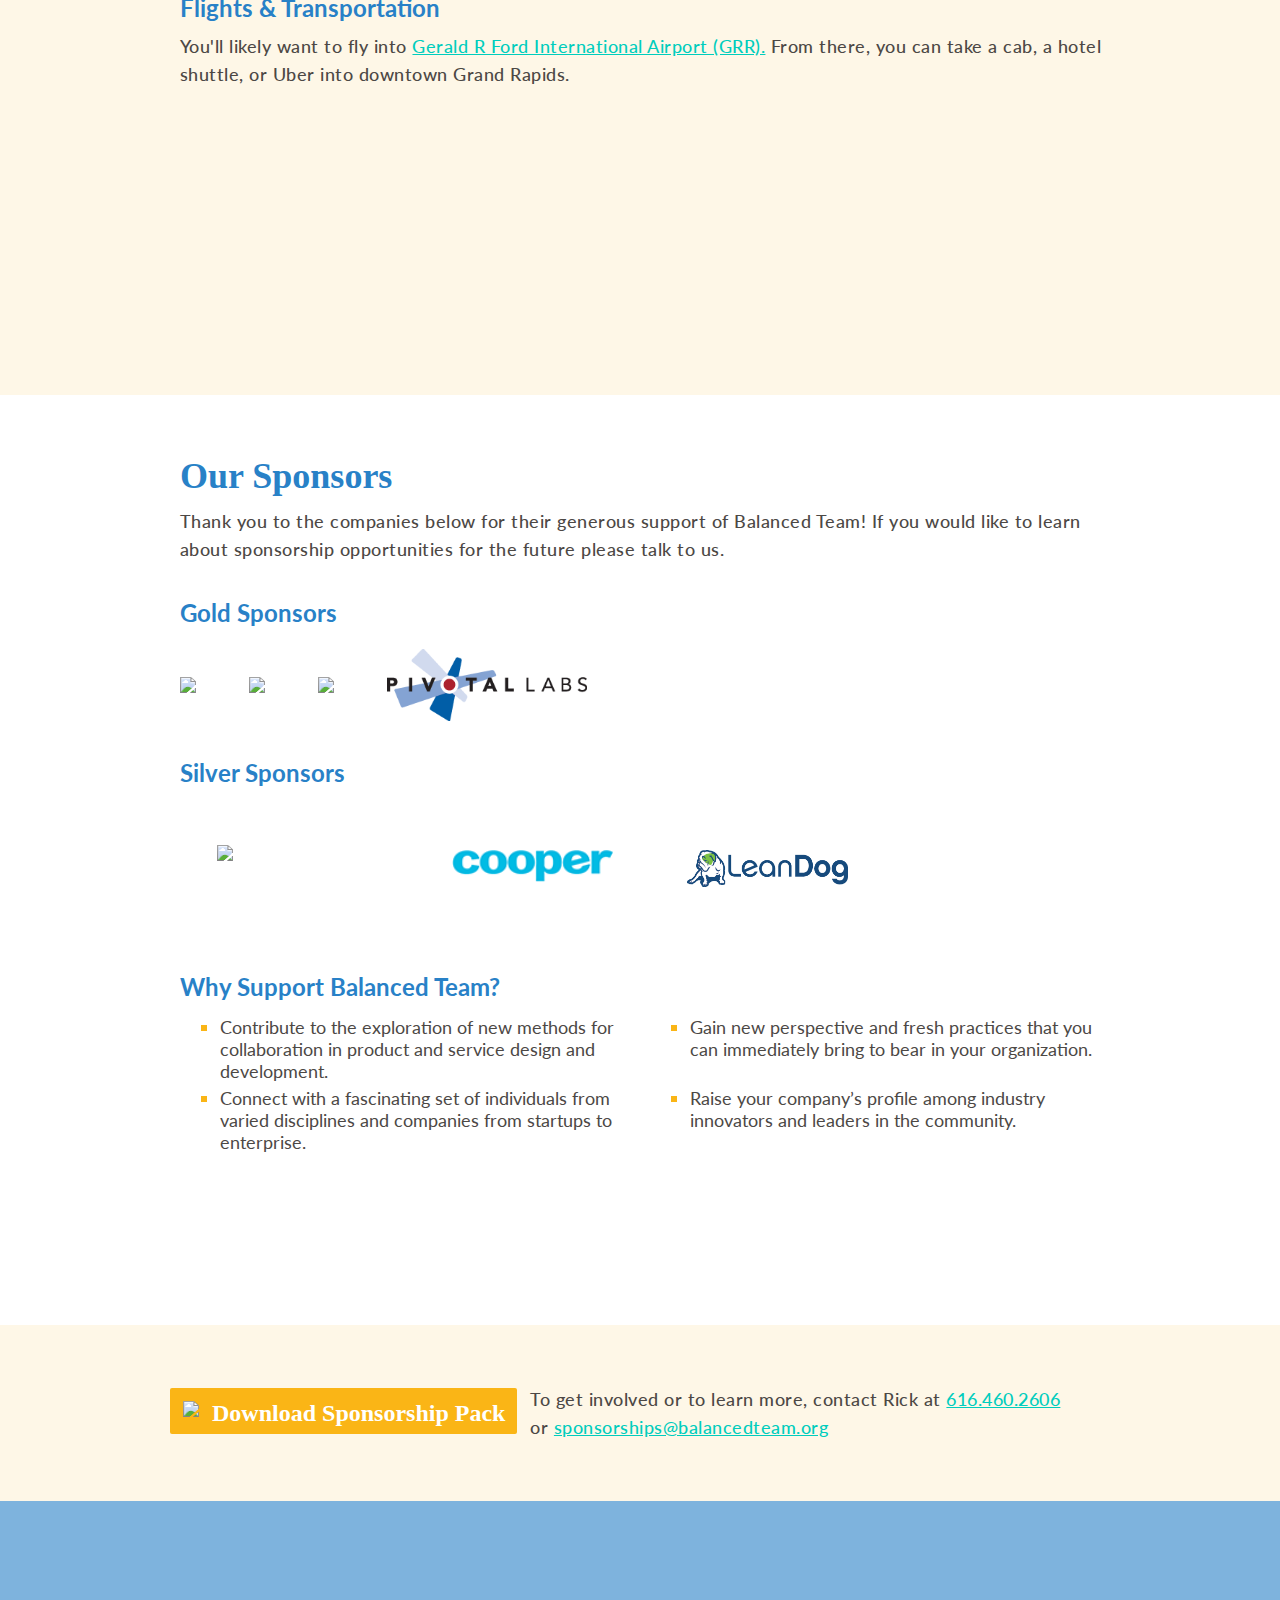
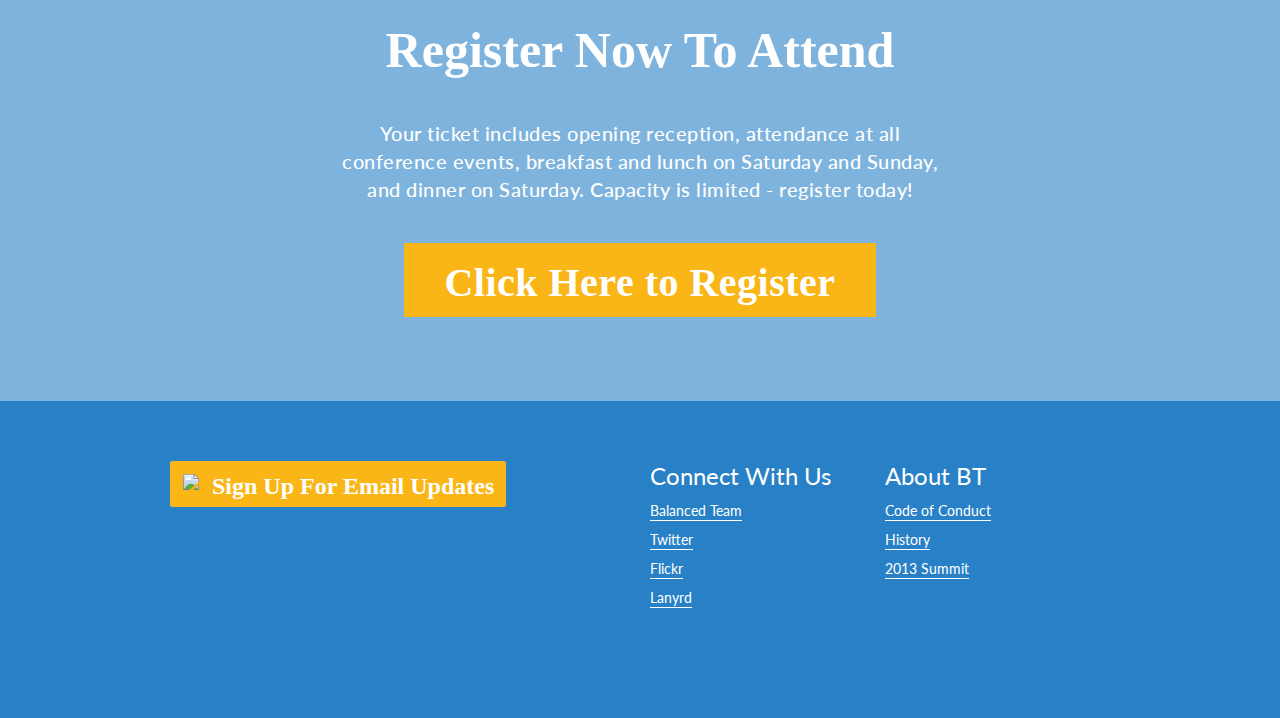
==== commit cc886a42: "added more sponsor logos" ====
--- a/index.html
+++ b/index.html
@@ -11,8 +11,6 @@
         window.location.href = 'http://balancedteam.org/btgr2015/';
       }
     </script>  
-    <script type="text/javascript" src="javascripts/jquery.leanModal.min.js"></script>
-
     <link rel="canonical" href="http://http://balancedteam.org/btgr2015/"/>
     <link href='http://fonts.googleapis.com/css?family=Lato' rel='stylesheet' type='text/css'>
     <!--[if lt IE 9]>
@@ -73,7 +71,7 @@
             </div>
             <div class="committee">
               <img src="images/halley.png">
-              <p><strong>Lane Halley</strong><br><small>philosophie</small></p>
+              <p><strong>Lane Halley</strong><br><small>Digital Product Designer</small></p>
             </div>
             <div class="committee">
               <img src="images/harlow.png">
@@ -85,7 +83,7 @@
             </div>            
             <div class="committee">
               <img src="images/swanson.png">
-              <p><strong>Gail Swanson</strong><br><small>Independent Consultant</small></p>
+              <p><strong>Gail Swanson</strong><br><small>UX Designer & Consultant</small></p>
             </div>            
           </div>
 
@@ -95,54 +93,283 @@
     <div id="slide3" class="slide">
       <div class="container">
         <h1>Speakers</h1>
-        <p>We have 6 more speakers to confirm with -- check back soon for more info!</p>
+        <p>We have 3 more speakers to confirm with -- check back soon for more info!</p>
         <div class="full-width" id="speakers">
-          
-            <div class="speaker">
+          <div class="speaker" id="mary-brown">
               <img class="speaker-photo" src="images/speaker-mary-brown.jpg">
               <h3>Mary Brown</h3>
               <small>Business Designer & Consultant</small>
-            </div>
-          
-          <div class="speaker">
+          </div>
+          <div class="speaker" id="jon-carfagno">
             <img class="speaker-photo" src="images/speaker-jon-carfagno.jpg">
             <h3>Jon Carfagno</h3>
             <small>Grand Rapids Art Museum</small>
           </div>
-          <div class="speaker">
+          <div class="speaker" id="skot-carruth">
             <img class="speaker-photo" src="images/speaker-skot-carruth.jpg">
             <h3>Skot Carruth</h3>
             <small>philosophie LLC</small>
           </div>
-          <div class="speaker">
+          <div class="speaker" id="ray-delapena">
+            <img class="speaker-photo" src="images/speaker-ray-delapena.jpg">
+            <h3>Ray DeLaPena</h3>
+            <small>Catalyst Group</small>
+          </div>  
+          <div class="speaker-details col1" id="mary-brown-details">
+            <h6>Presentation Abstract</h6>
+            <h2>The Balanced Organization</h2>
+            <p class="abstract">How can organizations of today transition into tomorrow? How can organizations look at these changes in order to be more agile? During the session we will look at change management and organizational dynamics through a value framework perspective along with four types of change and the dimensions within which they operate.</p>
+            <p class="speaker-bio">
+              Business Designer, Organizational Development Consultant, and Futurist, Mary J. Brown has consulted and trained in the business, nonprofits, and educational sectors. Using tools from organizational development, design thinking models and Futuring, she helps organizations to apply future­oriented thinking to present day challenges. Beyond organizational development consulting, Mary Brown is the Program Manager and Business Counselor at Grand Rapids Opportunities for Women (GROW) where she assist small businesses to develop, grow and sustain their businesses. She also serves as adjunct professor at Grand Rapids Community College in both the Psychology and Business departments and is a doctoral student at Pepperdine University in the School of Psychology and Education.
+            </p>
+            <div class="clear"></div>
+          </div>
+
+          <div class="speaker-details col2" id="jon-carfagno-details">
+            <h6>Presentation Abstract</h6>
+            <h2>3 Ways Balanced Team Can Transform Art Museums for the 21st Century</h2>
+            <p class="abstract">Discover how multidisciplinary collaboration can help museums transcend deeply engrained historical orthodoxies. Explore how museums are reimagining methods of practice to deliver higher degrees of public value in today’s evolving world. Focusing on exhibition design, curriculum development, and community partnerships, this presentation will examine how innovation methods are reshaping museums into marketplaces for ideas.</p>
+            <p class="speaker-bio">
+
+
+Jon Carfagno joined the Grand Rapids Art Museum in June 2009. Since joining GRAM, 
+
+Carfagno has led numerous initiatives that have brought local, statewide and national 
+
+recognition to the museum. Under his leadership, the museum’s Education 
+
+Department was recognized with a Distinguished Service Award from the Michigan Art 
+
+Education Association in October 2013. Recently, Jon was appointed to the National 
+
+Board of Directors for the Museum Education Roundtable, publishers of the Journal of 
+
+Museum Education. Previously, Mr. Carfagno served as the School Programs 
+
+Manager at the Museum of Fine Arts, Houston (MFAH). There, he led professional 
+
+development opportunities for K-12 educators and composed interpretive materials based 
+
+on the permanent collection and temporary exhibitions. As co-author of Looking at Art at 
+
+the MFAH, an art historical textbook designed to support active learning from authentic 
+
+works of art, his reach expanded to comprise area university students and adult audiences 
+
+pursuing art appreciation and connoisseurship. Mr. Carfagno was awarded the M.A. in art history with a distinction from the 
+
+University of Massachusetts and the B.A. cum laude in art history and German from the 
+
+College of the Holy Cross.
+            </p>
+            <div class="clear"></div>
+          </div>     
+
+          <div class="speaker-details col3" id="skot-carruth-details">
+            <h6>Presentation Abstract</h6>
+            <h2>Team dynamics as a criterion for taking on a project</h2>
+            <p class="abstract">As a software consultancy, a primary function of our sales process is to determine whether or not to pursue a potential client project. Typically, budget, time, and technology constraints are the main factors in disqualifying prospective clients. Increasingly, we are looking at the client’s team strength and collaboration coefficient when deciding whether or not they will be good to work with.</p>
+            <p class="speaker-bio">
+            Skot Carruth started making websites in 1995, just five years after Tim Berners-Lee founded the W3C. Skot started his first e-commerce business in 1997, and consulted for small businesses throughout high school and college. After a brief stint in the financial industry, he came back to his digital roots to co-found Philosophie in 2006. By day, Skot and his team help businesses create better software by focusing on the users and humanizing the process. By night, he enjoys teaching design and evangelizing its role in building effective companies.
+            </p>
+            <div class="clear"></div>
+          </div>    
+          <div class="speaker-details col4" id="ray-delapena-details">
+            <h6>Presentation Abstract</h6>
+            <h2>Iterating personas through multimethod research</h2>
+            <p class="abstract">
+              In this talk I will describe the process of creating proto-personas starting with stakeholder research and then updating them as a cross-functional team performs several types of customer research -- online survey, online shop-along via screenshare, in-store shadowing, in-lab usability testing -- on the way to a new experience strategy and several MVP concepts.
+            </p>
+            <p class="speaker-bio">
+              Ray is the Director of Strategy at Catalyst Group. He’s a visual thinker, strategist, and sensemaker with a passion for helping people “get it.” Ray’s education and career have included studies in architecture, a degree in philosophy from Penn State University, and more than seventeen years In research, design, and strategy. From his start in computer repair and networking, to designing products and services, to his current focus on experience strategy and service design, Ray’s driving motivation is facilitating authentic, mutually beneficial relationships and experiences for product design teams, the organizations they work for, and the customers they serve.
+            </p>
+            <div class="clear"></div>
+          </div>    
+
+
+          <div class="speaker" id="lane-halley">
             <img class="speaker-photo" src="images/speaker-lane-halley.jpg">
             <h3>Lane Halley</h3>
-            <small>Lane Halley Consulting</small>
-          </div>
-          <div class="speaker">
+            <small>Digital Product Designer</small>
+          </div>
+          <div class="speaker" id="rosemary-king">
+            <img class="speaker-photo" src="images/speaker-rosemary-king.jpg">
+            <h3>Rosemary King</h3>
+            <small>Pivotal Labs</small>
+          </div>
+          <div class="speaker" id="jeff-patton">
             <img class="speaker-photo" src="images/speaker-jeff-patton.jpg">
             <h3>Jeff Patton</h3>
             <small>Jeff Patton & Associates</small>
           </div>
-          <div class="speaker">
+          <div class="speaker" id="william-pietri">
             <img class="speaker-photo" src="images/speaker-william-pietri.jpg">
             <h3>William Pietri</h3>
             <small>Consultant & Lean Expert</small>
           </div>
-          <div class="speaker">
+
+
+          <div class="speaker-details col1" id="lane-halley-details">
+            <h6>Presentation Abstract</h6>
+            <h2>Balanced Craft</h2>
+            <p class="abstract">How can we shape our skillsets to be effective participants in Balanced Teams? Complex software projects require a wide range of skills. As an individual who seeks meaningful work, you understand the need for cross-team communication and collaboration, but the skillset is overwhelming. What do you need to know? How deeply must you know it? </p>
+            <p class="speaker-bio">
+            Lane Halley is a digital product designer and UX coach for Agile and Lean Startup teams. She has worked with <a href="http://gophilosophie.com/">Philosophie,</a> <a href="http://www.carbonfive.com">Carbon Five,</a> <a href="http://luxr.co">LUXr,</a> <a href="http://www.hotstudio.com">Hot Studio,</a> <a href="http://www.liquidnet.com">Liquidnet,</a> <a href="http://cooper.com">Cooper,</a> and <a href="https://en.wikipedia.org/wiki/Mindscape">Electronic Arts.</a> Lane has a broad understanding of UX practices in many settings and looks forward to sharing her knowledge with you.
+
+An active supporter of her professional community, Lane is a founding member of Balanced Team a mentor for <a href="http://leanstartupmachine.com/">Lean Startup Machine</a> and <a href="http://la.startupweekend.org/">Los Angeles StartupWeekend</a> and an instructor for <a href="http://www.girldevelopit.com/chapters/los-angeles">Girl Develop It.</a> Recent speaking engagements include <a href="http://2014.uxlondon.com/speakers/lane/">UX London,</a> <a href="https://vimeo.com/74944431">UX Week,</a> <a href="https://vimeo.com/105547492">Lean UX NYC,</a> <a href="https://www.youtube.com/watch?v=IZRbeg3s9UQ">The Lean Startup Conference,</a> <a href="http://www.infoq.com/presentations/UX-Lean-Startup">QconSF</a> and <a href="http://agileuxnyc.com/presentation/lane/">Agile UX NYC.</a>
+
+Lane blogs at <a href="http://www.theapprenticepath.com/">"The Apprentice Path"</a> and tweets as @thinknow.
+            </p>
+            <div class="clear"></div>
+          </div>  
+
+          <div class="speaker-details col2" id="rosemary-king-details">
+            <h6>Presentation Abstract</h6>
+            <h2>May I Present Balance Team: <br />Introducing Enterprise companies to Balanced Team techniques</h2>
+            <p class="abstract">Over the past year I've worked with a bunch of big enterprise, corporate companies who want to "do agile" development.   
+
+At Pivotal we believe not in 'doing agile' but 'being agile.'  Intrinsic in that philosophy are teams that have seamless communication through various disciplines.  As we bring in small corporate teams to work with us on projects, the biggest eye opener for them is what happens when you break down the walls.  So we as teachers have to work in our balanced teams with an eye toward teaching and demonstrating.  It's got to be balanced teams x10.  
+
+I'd like to talk about this process, the challenges that come with having to be our highest selves, what the corporate teams have the hardest time with, what processes we use to bring them onboard, and what happens when they leave the nest and go back to their offices.</p>
+            <p class="speaker-bio">
+            I'm a Product Manager and User Researcher with a passion for understanding how technology can help products and services improve people's lives.  I work with companies and teams to define opportunities and iterate on products that make sense to their users.  
+
+In London, I host Product Office Hours, where founders and companies come in to discuss their product challenges, and what to tackle next.  You'll find me at the monthly ProductTank meet-ups and #LeanCoffee events.  
+            </p>
+            <div class="clear"></div>
+          </div> 
+        
+          <div class="speaker-details col3" id="jeff-patton-details">
+            <h6>Presentation Abstract</h6>
+            <h2>Story Mapping 2015</h2>
+            <p class="abstract">For this balanced team audience many may be aware of the practice of Story Mapping, but it may be new to some. The biggest change for me is finally seeing stories and story mapping really bridge communication boundaries between engineers, UX people, and product people. I'll to talk about how 10 years ago this seemed like a pipe dream, but today it's becoming understood that that's the purpose of stories in software, and story mapping in particular.</p>
+            <p class="speaker-bio">
+              Jeff Patton helps companies adopt a way of working that’s focused on building great products. Jeff blends 
+
+a mixture of Agile thinking, Lean and Lean Startup Thinking, and UX Design and Design Thinking to end up 
+
+with a holistic product-centric way of working. Jeff is author of the O’Reilly book User Story Mapping which 
+
+describes a simple holistic approach to using stories in Agile development without losing site of the big 
+
+picture. You can learn more about Jeff at: jpattonassociates.com and agileproductdesign.com.
+            </p>
+            <div class="clear"></div>
+          </div>
+
+          <div class="speaker-details col4" id="william-pietri-details">
+            <h6>Presentation Abstract</h6>
+            <h2>Why Everybody Should Do Support</h2>
+            <p class="abstract">In college I was part of 764-HELP, the university's tech support number. It gave me immense empathy for regular people suffering from bad software. This talk will mix specific examples of user struggles (some funny, some serious) with ways existing teams stay connected to the actual experience of their users.</p>
+            <p class="speaker-bio">
+From a family of developers and entrepreneurs, I started writing code
+at 12.  I’ve since filled many roles, but for the last 15 years I’ve
+alternated between leading the technical side of ambitious products and
+advising others on how to make systems and teams run well. To learn more about me, a good place to start is my <a href="http://www.linkedin.com/in/williampietri">LinkedIn
+profile</a>.  I comment
+occasionally <a href="http://twitter.com/williampietri">on Twitter</a>,
+and even more occasionally post to a <a href="http://agilefocus.com/author/william/">group blog on Agile
+methods</a>. I sometimes participate in various nerdy forums, including the <a href="https://groups.google.com/group/lean-startup-circle">Lean Startup
+Circle</a> <a href="http://www.balancedteam.org/">Balanced
+Team</a> mailing lists. In the past I have
+been active on Wikipedia (where I was voted an administrator), Stack
+Overflow (4 gold badges) and Quora (Top Writer 2012 and 2013).
+            </p>
+            <div class="clear"></div>
+          </div>     
+
+   
+
+   
+
+
+          <div class="speaker" id="tami-riess">
             <img class="speaker-photo" src="images/speaker-tami-riess.jpg">
             <h3>Tami Reiss</h3>
-            <small>Pivotal Labs</small>
-          </div>          
-          <div class="speaker">
+            <small>Cyrus Innovation</small>
+          </div>  
+
+          <div class="speaker" id="alexa-roman">
+            <img class="speaker-photo" src="images/speaker-alexa-roman.jpg">
+            <h3>Alexa Roman</h3>
+            <small>Carbon Five</small>
+          </div>
+          <div class="speaker" id="gail-swanson">
             <img class="speaker-photo" src="images/speaker-gail-swanson.jpg">
             <h3>Gail Swanson</h3>
             <small>UX Designer & Consultant</small>
-          </div>          
+          </div>            
+          <div class="speaker" id="desiree-sy">
+            <img class="speaker-photo" src="images/speaker-desiree-sy.jpg">
+            <h3>Desirée Sy</h3>
+            <small>Agile UX Coach</small>
+          </div>  
+       
+        
+
+          <div class="speaker-details col1" id="tami-riess-details">
+            <h6>Presentation Abstract</h6>
+            <h2>Everyone Should be a Scientist</h2>
+            <p class="abstract">
+            	The scientific method something that we often think about as reserved for laboratories and social experiments. Over the past few years the Lean Hypothesis has made it's way into design thinking, but all members of a software development team can employ scientific techniques. If we all conducted good experiments which generate conclusive evidence, we would be able to make more data backed decisions. From product managers and designers to the engineers that build the software, there is always an opportunity to use the fundamentals of hypothesis driven testing. It's more than just the practice, there's a mindset that goes along with experimentation that helps yield great results.
+
+            </p>
+            <p class="speaker-bio">
+Tami Reiss is the Chief Product Officer at Cyrus Innovation, a boutique consulting firm that embeds talented Agile developers on clients teams to help them accomplish their goals. She was formerly a Sr. Product Manager at Pivotal Labs where she consulted with companies on employing agile and lean methodologies to turn good ideas into great products. In her free time she chairs a charity bike ride, co-organizes a Product/Design focused meetup, and is trying to visit 50 countries and all 50 states by the time she's 40.
+            </p>
+            <div class="clear"></div>
+          </div>  
+
+
+          <div class="speaker-details col2" id="alexa-roman-details">
+            <h6>Presentation Abstract</h6>
+            <h2>Experiment-driven Balanced Team</h2>
+            <p class="abstract">Presenting with Sue Anna Yeh. We will walk through how we improved the user experience and drove up conversions with experiment-driven product development on a client project. Armed with user testing, A/B testing, and multivariate testing, we built goal-oriented features to make data-driven decisions.  Sue Anna will explain the technical implementation of experiments from the perspective of a developer, while Alexa will examine our ideation and design process through the lens of a designer.  We’ll address some of the benefits we gained as well as some of the challenges we had to overcome. Audience members will come away with methods for planning experiments, executing experiments in code and making decisions from data.</p>
+
+            <p class="speaker-bio">Alexa Roman is a Product Designer at Carbon Five, a collaborative design and development firm based in San Francisco. Previously, she worked to establish lean practices with enterprise teams at Neo. Before that, she was at Kluge Interactive where she initiated digital strategies for young companies and oversaw the launch of multiple web sites.
+
+In all her work, Alexa aims to prove the value of design both quantitatively and qualitatively. Her methods employ rapid, lightweight activities to translate business metrics into actionable design. She has a passion for service design -- in particular the exchange between the tactile and the digital. Before discovering user experience design, Alexa worked in set design for television and film.
+            </p>
+            <div class="clear"></div>
+          </div>     
+
+          <div class="speaker-details col3" id="gail-swanson-details">
+            <h6>Presentation Abstract</h6>
+            <h2>Balanced Partnership</h2>
+            <p class="abstract">How do we architect a partnership between the individual, her team, and an organization to  boost employee engagement and mutual benefit? In this session, we will explore a how to facilitate a shared understanding of each others needs, and a framework for leaders and workers to architect a successful relationship.</p>
+            <p class="speaker-bio">
+            Gail Swanson is an experience designer in Chicago. She's passionate about creating experiences that help people be more productive, informed, delighted, and nice to one another. Her goal: to make sure that people are empowered by the technology they use rather than excluded and frustrated.
+ 
+Experience design has the potential to make a positive impact in the way that people create products and solve problems. In order to open those doors, Gail works to make experience design teams play better with others. The ultimate goal is to happily work together to create things that work for people.
+ 
+You can find Gail on twitter @practicallyUX or at <a href="http://practicallyux.com">practicallyUX.com.</a>
+            </p>
+            <div class="clear"></div>
+          </div>  
+   
+
+          <div class="speaker-details col4" id="desiree-sy-details">
+            <h6>Presentation Abstract</h6>
+            <h2>Transatlantic collaboration (taking the plunge)</h2>
+            <p class="abstract">I am going to share a case study of consulting as an agile UX coach and interaction designer with a startup whose team members are split between Toronto, Canada and London, England. The talk will be focused on work strategies and collaboration tools.</p>
+
+            <p class="speaker-bio">Desirée Sy is a user experience consultant and agile UX coach. She's crafted useful and enjoyable user experiences for over 20 years. She was thrown into the deep end of the agile UX pool in 2002, while at Alias (now Autodesk), and found the water very comfortable. She's presented, taught, and written about adapting rapid formative usability testing and qualitative research for agile at UXPA, CHI, Agile, Balanced Team, and Agile Roots, most notably in the May 2007 issue of the Journal of Usability Studies (bit.ly/dsyagileUCD). Find her on Twitter as @desireesy.
+            </p>
+            <div class="clear"></div>
+          </div>  
+
+          <div class="speaker" id="sue-anna-yeh">
+            <img class="speaker-photo" src="images/speaker-sue-anna-yeh.jpg">
+            <h3>Sue Anna Yeh</h3>
+            <small>Carbon Five</small>
+          </div>             
+        
           <div class="speaker">
             <img class="speaker-photo" src="images/speaker-placeholder.svg">
             <h3>TBA</h3>
           </div>
+         
+
           <div class="speaker">
             <img class="speaker-photo" src="images/speaker-placeholder.svg">
             <h3>TBA</h3>
@@ -151,19 +378,16 @@
             <img class="speaker-photo" src="images/speaker-placeholder.svg">
             <h3>TBA</h3>
           </div>
-          <div class="speaker">
-            <img class="speaker-photo" src="images/speaker-placeholder.svg">
-            <h3>TBA</h3>
+
+          <div class="speaker-details col1" id="sue-anna-yeh-details">
+            <h6>Presentation Abstract</h6>
+            <h2>Experiment-driven Balanced Team</h2>
+            <p class="abstract">Presenting with Alexa Roman. We will walk through how we improved the user experience and drove up conversions with experiment-driven product development on a client project. Armed with user testing, A/B testing, and multivariate testing, we built goal-oriented features to make data-driven decisions.  Sue Anna will explain the technical implementation of experiments from the perspective of a developer, while Alexa will examine our ideation and design process through the lens of a designer.  We’ll address some of the benefits we gained as well as some of the challenges we had to overcome. Audience members will come away with methods for planning experiments, executing experiments in code and making decisions from data.</p>
+
+            <p class="speaker-bio">Sue Anna Yeh received her degree in Film Production, but decided to take the leap and become a software developer after attending a Back-End Web course at General Assembly. She is currently a developer at CarbonFive in Los Angeles, where she enjoys collaborating with Design and Product to find elegant solutions to real-life problems. She works primarily in Ruby, but has also worked with Backbone and Node.js. Besides programming, Sue Anna loves books, road trips, and bad puns.
+            </p>
+            <div class="clear"></div>
           </div>          
-          <div class="speaker">
-            <img class="speaker-photo" src="images/speaker-placeholder.svg">
-            <h3>TBA</h3>
-          </div>
-          <div class="speaker">
-            <img class="speaker-photo" src="images/speaker-placeholder.svg">
-            <h3>TBA</h3>
-          </div>
-        
 
         </div>
 
@@ -219,7 +443,10 @@
           <div class="full-width">
             <a href='http://www.visualhero.com' class="sponsorlogo"><img src="images/Visualhero.svg" ></a>
             <a href='http://www.atomicobject.com' class="sponsorlogo"><img src="images/atomicobject.svg" style="width: 140px;"></a>
-            <a href='http://www.carbonfive.com/' class="sponsorlogo"><img src="images/C5_final_logo_vert.png" ></a></div>
+            <a href='http://www.carbonfive.com/' class="sponsorlogo"><img src="images/C5_final_logo_vert.png" style="width: 160px;" ></a>
+            <a href='http://www.atomicobject.com' class="sponsorlogo"><img src="images/pivotal.png"></a>
+          </div>
+
         <br class="clear">
           <div class="full-width"> 
             <br class="spacer">
@@ -227,7 +454,7 @@
             <br class="spacer"><br class="spacer"><br class="spacer"><br class="spacer">
           <div class="col-3"><img src="images/software-gr.png" class="smlogo"></div>
           <div class="col-3"><img src="images/cooper.png" class="smlogo" style="margin-top: 5px;"></div>
-          <div class="col-logo"></div>
+          <div class="col-3"><img src="images/leandog.png" class="smlogo" style="margin-top: 5px;"></div>
           <div class="col-logo"></div>
           <div class="col-logo"></div>
           </div>
@@ -331,6 +558,69 @@
                 });
               });
 
+              $( "#mary-brown" ).click(function() {
+                $(".speaker-details").slideUp();
+                $( "#mary-brown-details" ).delay(400).slideDown();
+                
+              });
+              $( "#jon-carfagno" ).click(function() {
+                $(".speaker-details").slideUp();
+                $( "#jon-carfagno-details" ).delay(400).slideDown();
+              });
+              $( "#skot-carruth" ).click(function() {
+                $(".speaker-details").slideUp();
+                $( "#skot-carruth-details" ).delay(400).slideDown();
+                
+              });
+              $( "#lane-halley" ).click(function() {
+                $(".speaker-details").slideUp();
+                $( "#lane-halley-details" ).delay(400).slideDown();
+              });
+              $( "#jeff-patton" ).click(function() {
+                $(".speaker-details").slideUp();
+                $( "#jeff-patton-details" ).delay(400).slideDown();
+                
+              });
+              $( "#william-pietri" ).click(function() {
+                $(".speaker-details").slideUp();
+                  $( "#william-pietri-details" ).delay(400).slideDown();
+                
+              });
+              $( "#tami-riess" ).click(function() {
+                $(".speaker-details").slideUp();
+                  $( "#tami-riess-details" ).delay(400).slideDown();
+                
+              });
+              $( "#gail-swanson" ).click(function() {
+                $(".speaker-details").slideUp();
+                  $( "#gail-swanson-details" ).delay(400).slideDown();
+                
+              });  
+              $( "#rosemary-king" ).click(function() {
+                $(".speaker-details").slideUp();
+                  $( "#rosemary-king-details" ).delay(400).slideDown();
+                
+              });  
+              $( "#sue-anna-yeh" ).click(function() {
+                $(".speaker-details").slideUp();
+                  $( "#sue-anna-yeh-details" ).delay(400).slideDown();
+                
+              });  
+              $( "#alexa-roman" ).click(function() {
+                $(".speaker-details").slideUp();
+                  $( "#alexa-roman-details" ).delay(400).slideDown();
+                
+              });  
+              $( "#ray-delapena" ).click(function() {
+                $(".speaker-details").slideUp();
+                  $( "#ray-delapena-details" ).delay(400).slideDown();
+                
+              });  
+              $( "#desiree-sy" ).click(function() {
+                $(".speaker-details").slideUp();
+                  $( "#desiree-sy-details" ).delay(400).slideDown();
+                
+              }); 
             </script>
   </body>
 </html>
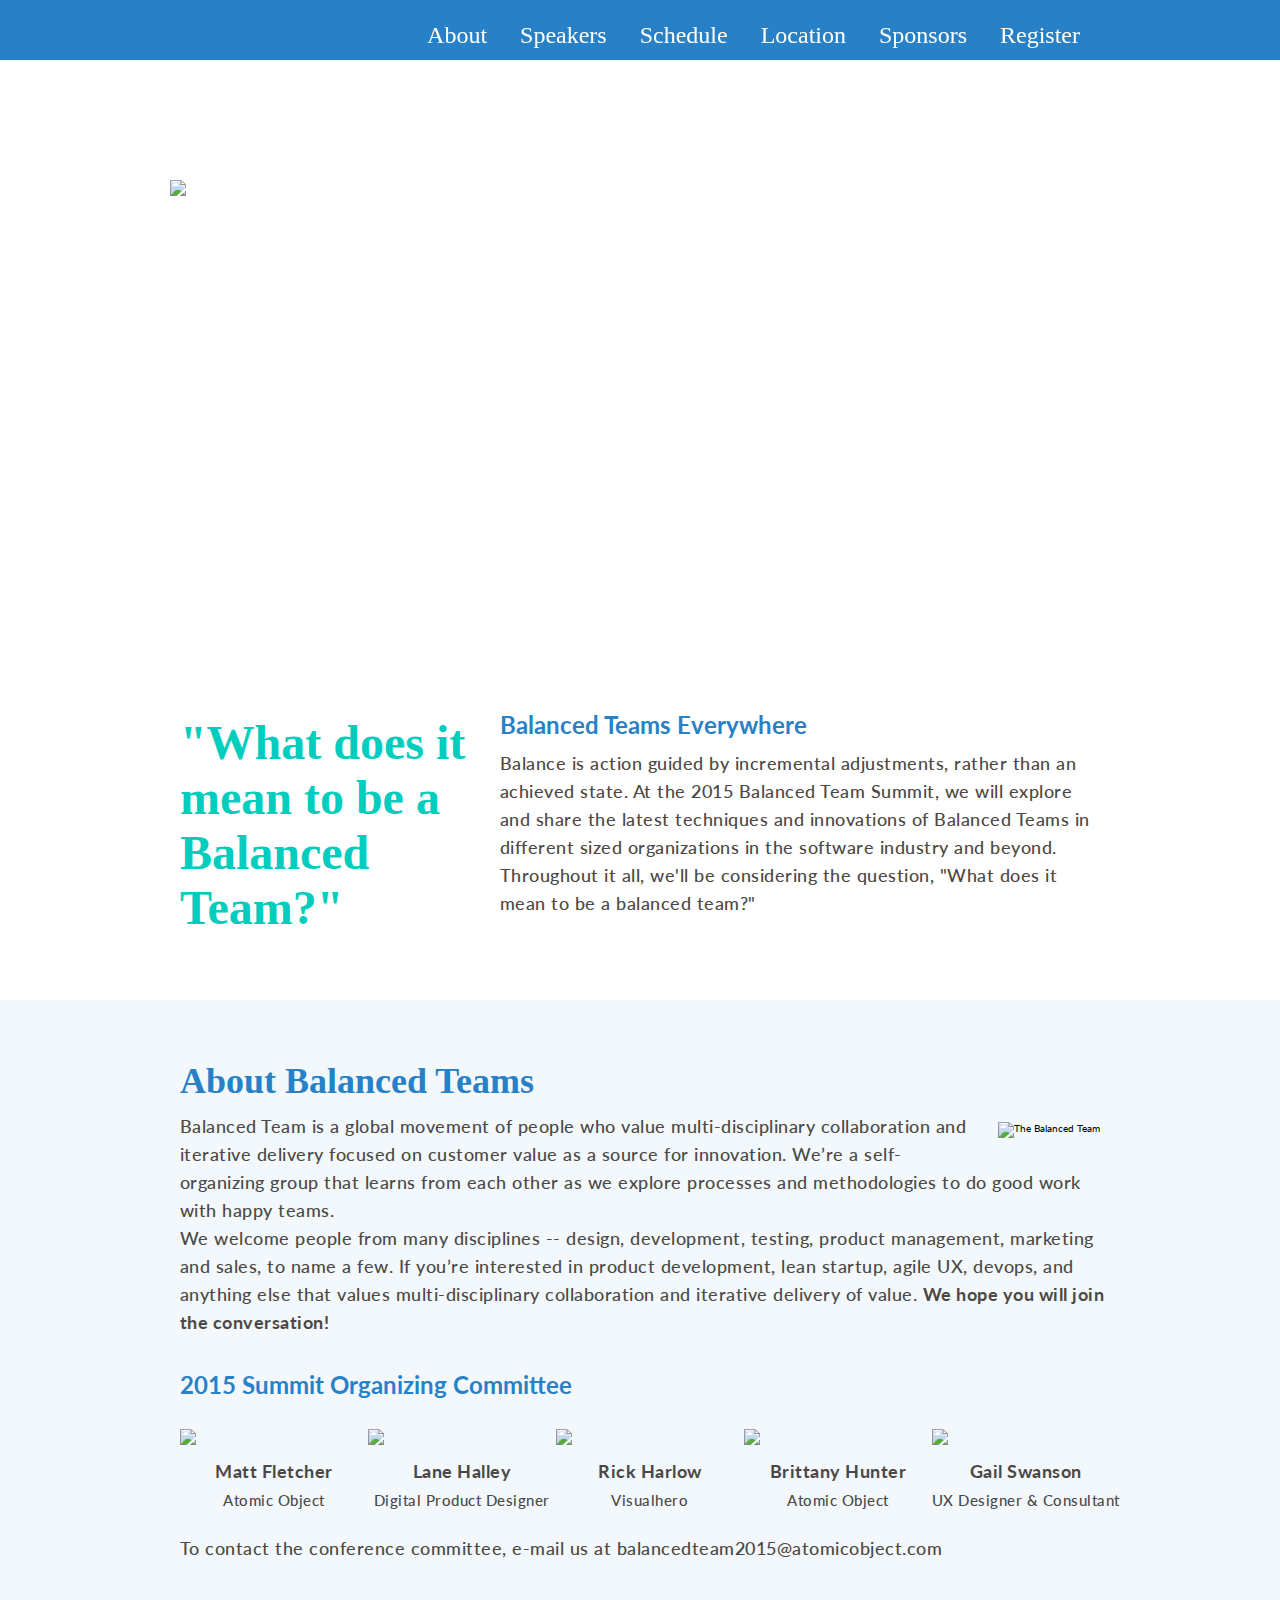
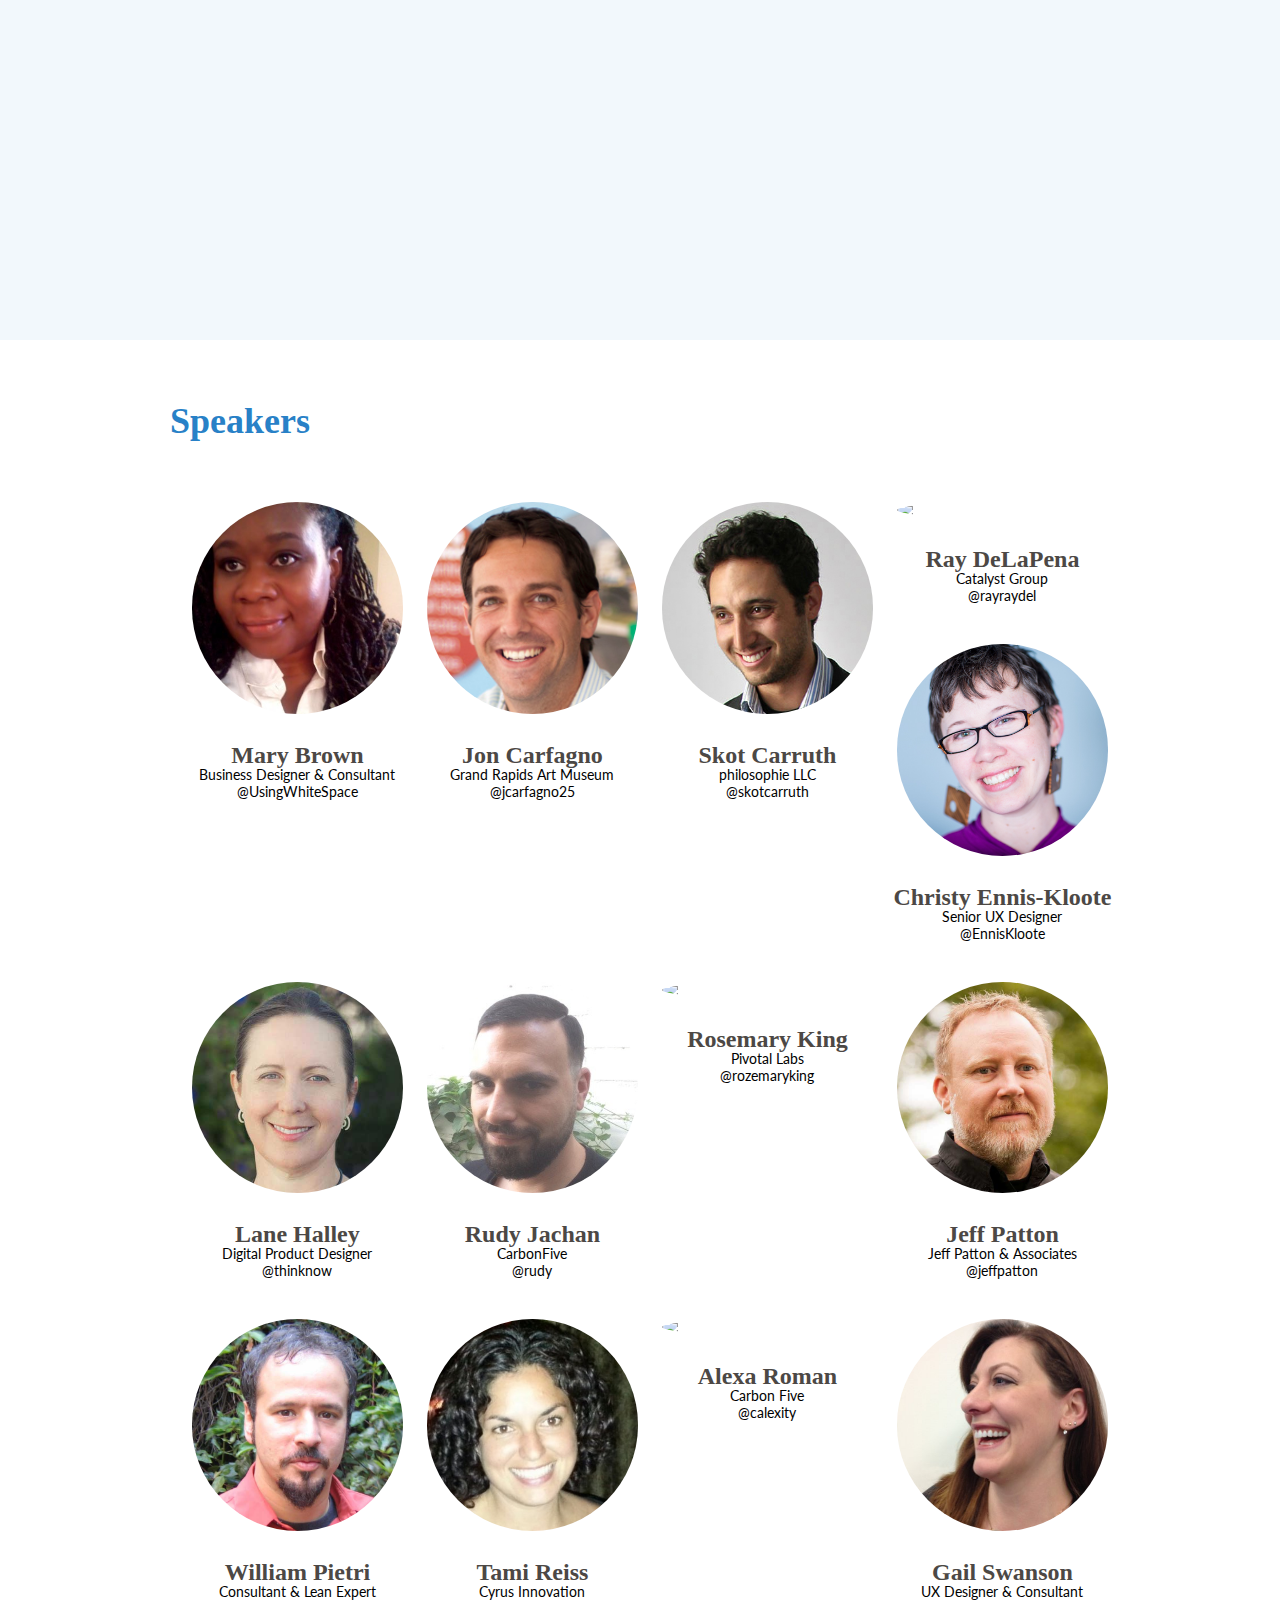
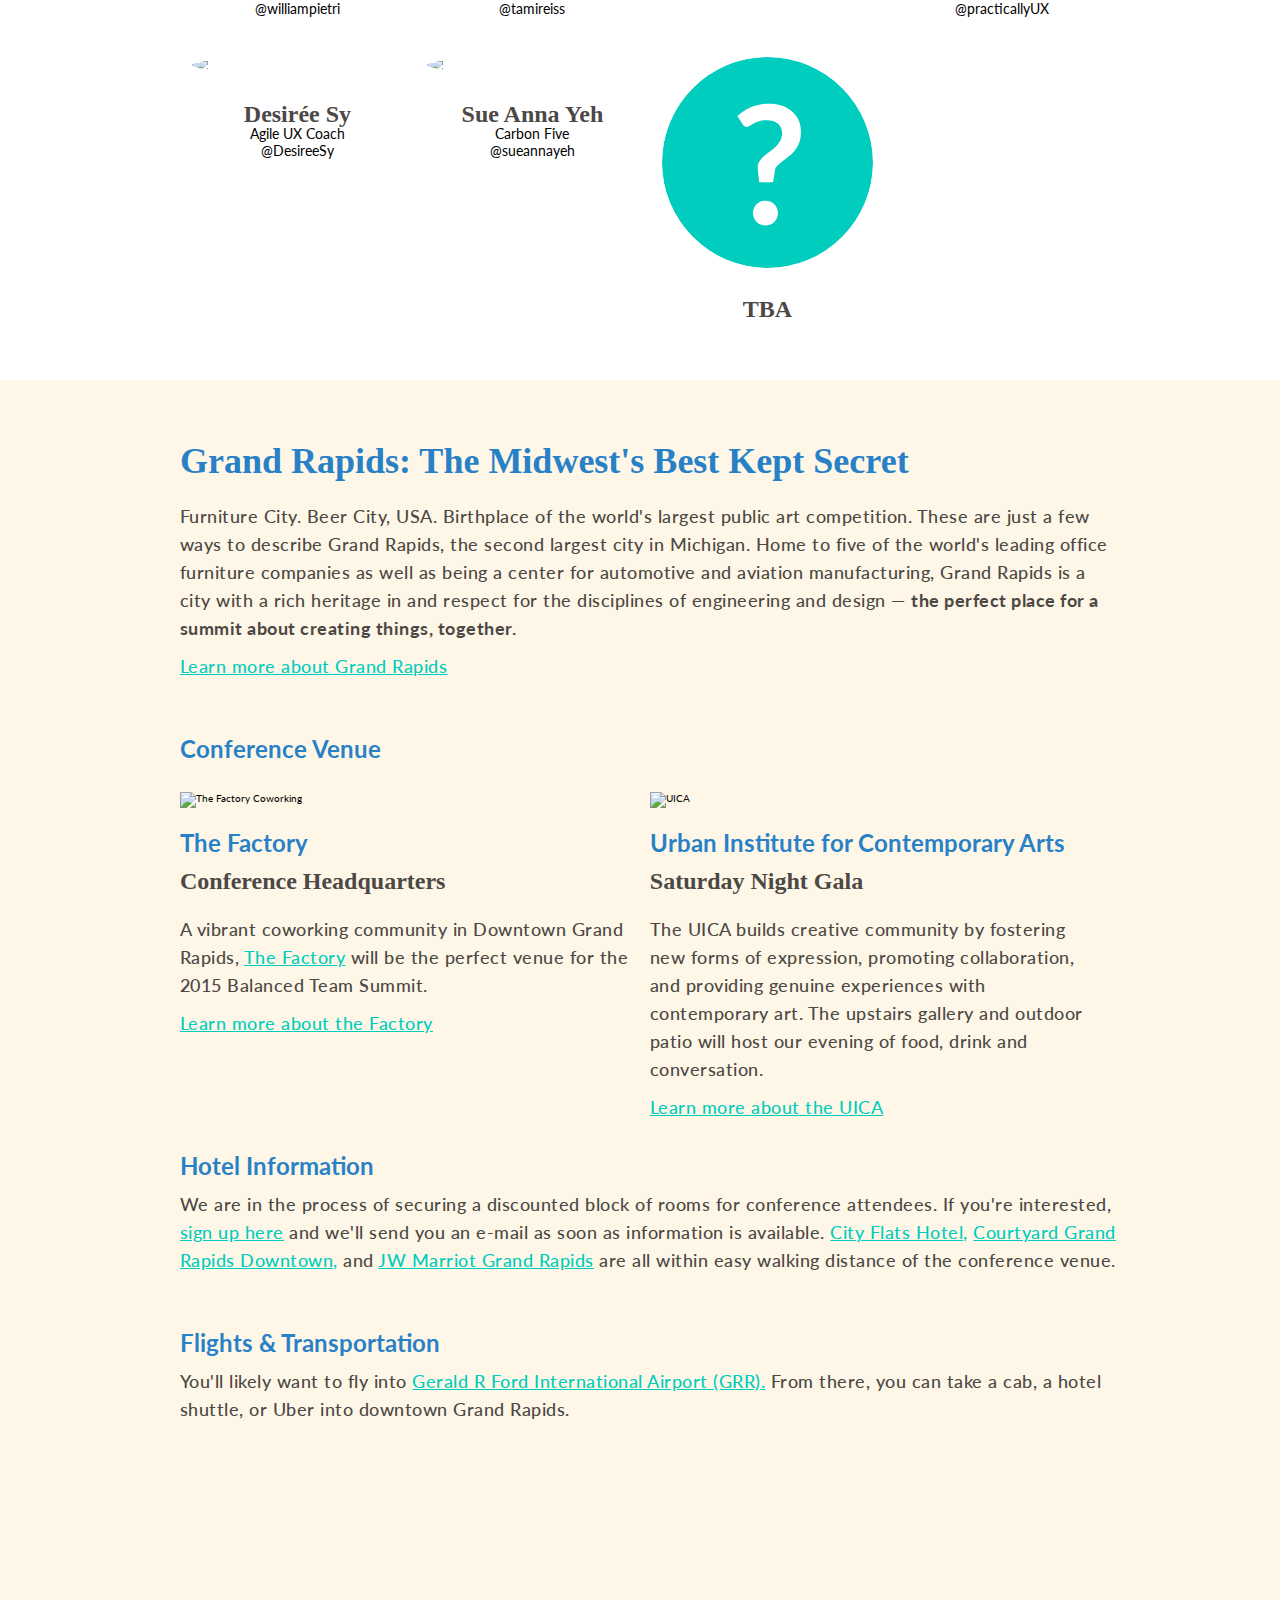
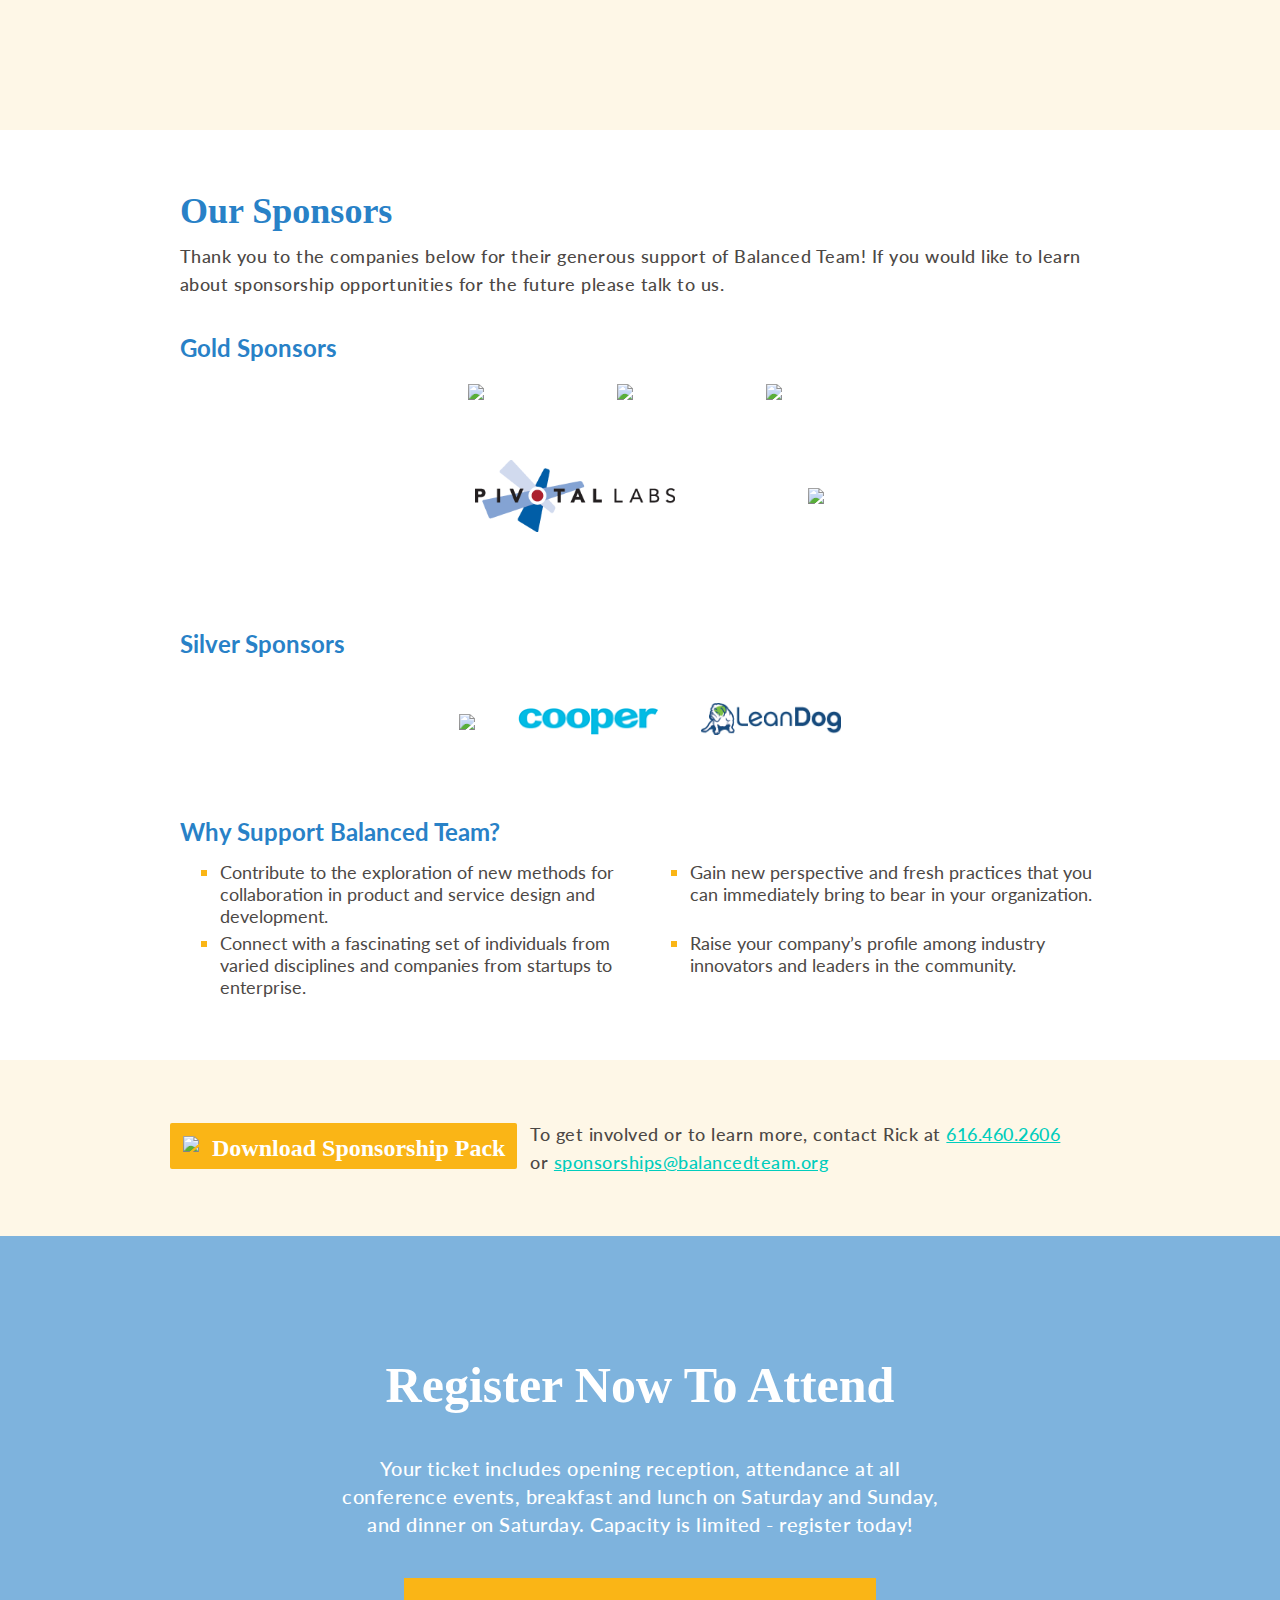
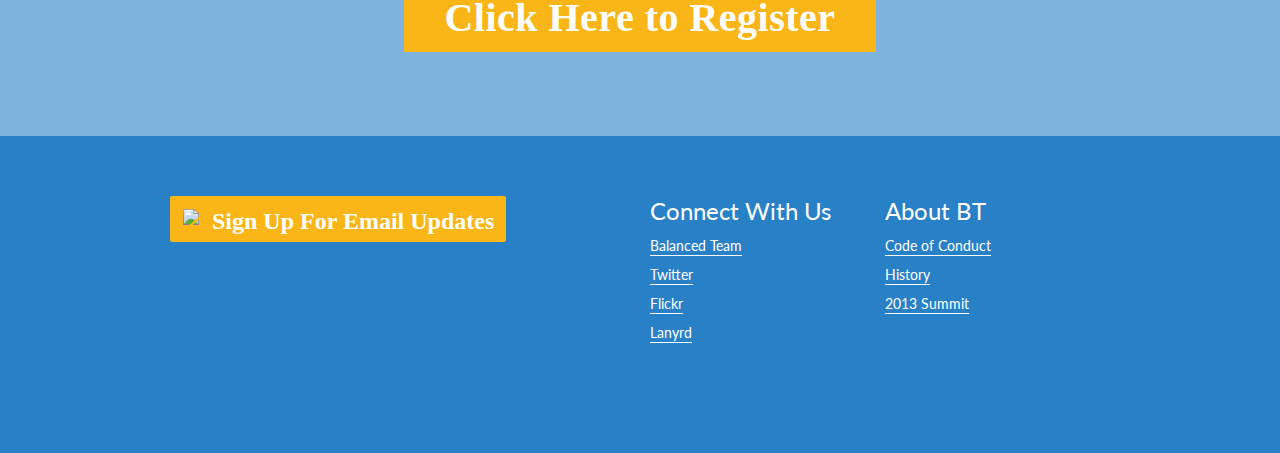
==== commit 074cd862: "added christy and rudy" ====
--- a/index.html
+++ b/index.html
@@ -93,27 +93,30 @@
     <div id="slide3" class="slide">
       <div class="container">
         <h1>Speakers</h1>
-        <p>We have 3 more speakers to confirm with -- check back soon for more info!</p>
         <div class="full-width" id="speakers">
           <div class="speaker" id="mary-brown">
               <img class="speaker-photo" src="images/speaker-mary-brown.jpg">
               <h3>Mary Brown</h3>
               <small>Business Designer & Consultant</small>
+              <small><a href="https://twitter.com/usingwhitespace">@UsingWhiteSpace</a></small>
           </div>
           <div class="speaker" id="jon-carfagno">
             <img class="speaker-photo" src="images/speaker-jon-carfagno.jpg">
             <h3>Jon Carfagno</h3>
             <small>Grand Rapids Art Museum</small>
+            <small><a href="https://twitter.com/jcarfagno25">@jcarfagno25</a></small>
           </div>
           <div class="speaker" id="skot-carruth">
             <img class="speaker-photo" src="images/speaker-skot-carruth.jpg">
             <h3>Skot Carruth</h3>
             <small>philosophie LLC</small>
+            <small><a href="https://twitter.com/skotcarruth">@skotcarruth</a></small>
           </div>
           <div class="speaker" id="ray-delapena">
             <img class="speaker-photo" src="images/speaker-ray-delapena.jpg">
             <h3>Ray DeLaPena</h3>
             <small>Catalyst Group</small>
+            <small><a href="https://twitter.com/rayraydel">@rayraydel</a></small>
           </div>  
           <div class="speaker-details col1" id="mary-brown-details">
             <h6>Presentation Abstract</h6>
@@ -187,59 +190,123 @@
           </div>    
 
 
+          <div class="speaker" id="christy">
+            <img class="speaker-photo" src="images/speaker-christy-enniskloote.jpg">
+            <h3>Christy Ennis-Kloote</h3>
+            <small>Senior UX Designer</small>
+            <small><a href="https://twitter.com/EnnisKloote">@EnnisKloote</a></small>
+          </div>
           <div class="speaker" id="lane-halley">
             <img class="speaker-photo" src="images/speaker-lane-halley.jpg">
             <h3>Lane Halley</h3>
             <small>Digital Product Designer</small>
+            <small><a href="https://twitter.com/thinknow">@thinknow</a></small>
+          </div>
+          <div class="speaker" id="rudy">
+            <img class="speaker-photo" src="images/speaker-rudy-jachan.jpg">
+            <h3>Rudy Jachan</h3>
+            <small>CarbonFive</small>
+            <small><a href="https://twitter.com/rudy">@rudy</a></small>
           </div>
           <div class="speaker" id="rosemary-king">
             <img class="speaker-photo" src="images/speaker-rosemary-king.jpg">
             <h3>Rosemary King</h3>
             <small>Pivotal Labs</small>
-          </div>
+            <small><a href="https://twitter.com/rozemaryking">@rozemaryking</a></small>
+          </div>
+          <div class="speaker-details col1" id="christy-details">
+            <h6>Workshop Abstract</h6>
+            <h2>Facilitating Creative Culture</h2>
+            <p class="abstract"> How can one be the diplomatic wrangler of Extraverts to Introverts and Thinkers and Doers? I will share how to leverage differences within a team and create a healthy balance in the ambiguity we live with every day. Three of the five points will have encourage participation with a brief exercise.
+
+We'll explore five key areas that aid in facilitation and alignment of diverse teams:
+
+Skills, Ownership, Flexibility, Structure, and Vision.
+Attendees will come away with inspiration, tools, and practical applications intended for those building teams. </p>
+            <p class="speaker-bio">
+            Christy Ennis-Kloote is a Senior UX Designer at Visualhero. She is an eternal optimist with a high capacity for details. Her background in Industrial Design, drives her to seek out users’ needs and answer them in the execution of the product.  Ennis-Kloote uses her passion for sharing with community as a local leader for IxDA Grand Rapids and as Co-Founder of Ladies that UX Grand Rapids. Ennis-Kloote is also an Adjunct Instructor at Kendall College of Art and Design teaching concepts and methodologies of user experience design through various digital formats such as mobile phone or desktop applications. 
+            </p>
+            <div class="clear"></div>
+          </div>  
+
+
+          <div class="speaker-details col2" id="lane-halley-details">
+            <h6>Presentation Abstract</h6>
+            <h2>Balanced Craft</h2>
+            <p class="abstract">How can we shape our skillsets to be effective participants in Balanced Teams? Complex software projects require a wide range of skills. As an individual who seeks meaningful work, you understand the need for cross-team communication and collaboration, but the skillset is overwhelming. What do you need to know? How deeply must you know it? </p>
+            <p class="speaker-bio">
+            Lane Halley is a digital product designer and UX coach for Agile and Lean Startup teams. She has worked with <a href="http://gophilosophie.com/">Philosophie,</a> <a href="http://www.carbonfive.com">Carbon Five,</a> <a href="http://luxr.co">LUXr,</a> <a href="http://www.hotstudio.com">Hot Studio,</a> <a href="http://www.liquidnet.com">Liquidnet,</a> <a href="http://cooper.com">Cooper,</a> and <a href="https://en.wikipedia.org/wiki/Mindscape">Electronic Arts.</a> Lane has a broad understanding of UX practices in many settings and looks forward to sharing her knowledge with you.
+
+An active supporter of her professional community, Lane is a founding member of Balanced Team a mentor for <a href="http://leanstartupmachine.com/">Lean Startup Machine</a> and <a href="http://la.startupweekend.org/">Los Angeles StartupWeekend</a> and an instructor for <a href="http://www.girldevelopit.com/chapters/los-angeles">Girl Develop It.</a> Recent speaking engagements include <a href="http://2014.uxlondon.com/speakers/lane/">UX London,</a> <a href="https://vimeo.com/74944431">UX Week,</a> <a href="https://vimeo.com/105547492">Lean UX NYC,</a> <a href="https://www.youtube.com/watch?v=IZRbeg3s9UQ">The Lean Startup Conference,</a> <a href="http://www.infoq.com/presentations/UX-Lean-Startup">QconSF</a> and <a href="http://agileuxnyc.com/presentation/lane/">Agile UX NYC.</a>
+
+Lane blogs at <a href="http://www.theapprenticepath.com/">"The Apprentice Path"</a> and tweets as @thinknow.
+            </p>
+            <div class="clear"></div>
+          </div>  
+
+
+          <div class="speaker-details col3" id="rudy-details">
+            <h6>Workshop Abstract</h6>
+            <h2>Don't Hate the Players, Love the Game</h2>
+            <p class="abstract">You've got it all down. You're team is balanced. You have this great process. You're ready, baby.
+And then your client doesn't get it.
+It's a problem we've encountered many times and decided to finally tackle. So with a diverse team of designers, developers and product managers we did the obvious thing; built a game!
+Games have long been used as a way to speed learning and validate theory. We'll talk about: the balanced team practices such as collaborative design, prototyping, testing, and iterating that went into our games' creation,, other games and simulations in and out of our field, and most importantly, having fun along the way! After that, we'll a workshop so that participants can play the games.</p>
+            <p class="speaker-bio">
+          
+            </p>
+            <div class="clear"></div>
+          </div> 
+
+          <div class="speaker-details col4" id="rosemary-king-details">
+            <h6>Presentation Abstract</h6>
+            <h2>May I Present Balance Team: <br />Introducing Enterprise companies to Balanced Team techniques</h2>
+            <p class="abstract">Over the past year I've worked with a bunch of big enterprise, corporate companies who want to "do agile" development.   
+
+At Pivotal we believe not in 'doing agile' but 'being agile.'  Intrinsic in that philosophy are teams that have seamless communication through various disciplines.  As we bring in small corporate teams to work with us on projects, the biggest eye opener for them is what happens when you break down the walls.  So we as teachers have to work in our balanced teams with an eye toward teaching and demonstrating.  It's got to be balanced teams x10.  
+
+I'd like to talk about this process, the challenges that come with having to be our highest selves, what the corporate teams have the hardest time with, what processes we use to bring them onboard, and what happens when they leave the nest and go back to their offices.</p>
+            <p class="speaker-bio">
+            I'm a Product Manager and User Researcher with a passion for understanding how technology can help products and services improve people's lives.  I work with companies and teams to define opportunities and iterate on products that make sense to their users.  
+
+In London, I host Product Office Hours, where founders and companies come in to discuss their product challenges, and what to tackle next.  You'll find me at the monthly ProductTank meet-ups and #LeanCoffee events.  
+            </p>
+            <div class="clear"></div>
+          </div> 
+  
+
           <div class="speaker" id="jeff-patton">
             <img class="speaker-photo" src="images/speaker-jeff-patton.jpg">
             <h3>Jeff Patton</h3>
             <small>Jeff Patton & Associates</small>
-          </div>
+            <small><a href="https://twitter.com/jeffpatton">@jeffpatton</a></small>
+          </div>
+   
+
           <div class="speaker" id="william-pietri">
             <img class="speaker-photo" src="images/speaker-william-pietri.jpg">
             <h3>William Pietri</h3>
             <small>Consultant & Lean Expert</small>
-          </div>
-
-
-          <div class="speaker-details col1" id="lane-halley-details">
-            <h6>Presentation Abstract</h6>
-            <h2>Balanced Craft</h2>
-            <p class="abstract">How can we shape our skillsets to be effective participants in Balanced Teams? Complex software projects require a wide range of skills. As an individual who seeks meaningful work, you understand the need for cross-team communication and collaboration, but the skillset is overwhelming. What do you need to know? How deeply must you know it? </p>
-            <p class="speaker-bio">
-            Lane Halley is a digital product designer and UX coach for Agile and Lean Startup teams. She has worked with <a href="http://gophilosophie.com/">Philosophie,</a> <a href="http://www.carbonfive.com">Carbon Five,</a> <a href="http://luxr.co">LUXr,</a> <a href="http://www.hotstudio.com">Hot Studio,</a> <a href="http://www.liquidnet.com">Liquidnet,</a> <a href="http://cooper.com">Cooper,</a> and <a href="https://en.wikipedia.org/wiki/Mindscape">Electronic Arts.</a> Lane has a broad understanding of UX practices in many settings and looks forward to sharing her knowledge with you.
-
-An active supporter of her professional community, Lane is a founding member of Balanced Team a mentor for <a href="http://leanstartupmachine.com/">Lean Startup Machine</a> and <a href="http://la.startupweekend.org/">Los Angeles StartupWeekend</a> and an instructor for <a href="http://www.girldevelopit.com/chapters/los-angeles">Girl Develop It.</a> Recent speaking engagements include <a href="http://2014.uxlondon.com/speakers/lane/">UX London,</a> <a href="https://vimeo.com/74944431">UX Week,</a> <a href="https://vimeo.com/105547492">Lean UX NYC,</a> <a href="https://www.youtube.com/watch?v=IZRbeg3s9UQ">The Lean Startup Conference,</a> <a href="http://www.infoq.com/presentations/UX-Lean-Startup">QconSF</a> and <a href="http://agileuxnyc.com/presentation/lane/">Agile UX NYC.</a>
-
-Lane blogs at <a href="http://www.theapprenticepath.com/">"The Apprentice Path"</a> and tweets as @thinknow.
-            </p>
-            <div class="clear"></div>
+            <small><a href="https://twitter.com/williampietri">@williampietri</a></small>
+          </div>   
+
+
+          <div class="speaker" id="tami-riess">
+            <img class="speaker-photo" src="images/speaker-tami-riess.jpg">
+            <h3>Tami Reiss</h3>
+            <small>Cyrus Innovation</small>
+            <small><a href="https://twitter.com/tamireiss">@tamireiss</a></small>
           </div>  
 
-          <div class="speaker-details col2" id="rosemary-king-details">
-            <h6>Presentation Abstract</h6>
-            <h2>May I Present Balance Team: <br />Introducing Enterprise companies to Balanced Team techniques</h2>
-            <p class="abstract">Over the past year I've worked with a bunch of big enterprise, corporate companies who want to "do agile" development.   
-
-At Pivotal we believe not in 'doing agile' but 'being agile.'  Intrinsic in that philosophy are teams that have seamless communication through various disciplines.  As we bring in small corporate teams to work with us on projects, the biggest eye opener for them is what happens when you break down the walls.  So we as teachers have to work in our balanced teams with an eye toward teaching and demonstrating.  It's got to be balanced teams x10.  
-
-I'd like to talk about this process, the challenges that come with having to be our highest selves, what the corporate teams have the hardest time with, what processes we use to bring them onboard, and what happens when they leave the nest and go back to their offices.</p>
-            <p class="speaker-bio">
-            I'm a Product Manager and User Researcher with a passion for understanding how technology can help products and services improve people's lives.  I work with companies and teams to define opportunities and iterate on products that make sense to their users.  
-
-In London, I host Product Office Hours, where founders and companies come in to discuss their product challenges, and what to tackle next.  You'll find me at the monthly ProductTank meet-ups and #LeanCoffee events.  
-            </p>
-            <div class="clear"></div>
-          </div> 
-        
-          <div class="speaker-details col3" id="jeff-patton-details">
+          <div class="speaker" id="alexa-roman">
+            <img class="speaker-photo" src="images/speaker-alexa-roman.jpg">
+            <h3>Alexa Roman</h3>
+            <small>Carbon Five</small>
+            <small><a href="https://twitter.com/calexity">@calexity</a></small>
+          </div>
+
+                
+          <div class="speaker-details col1" id="jeff-patton-details">
             <h6>Presentation Abstract</h6>
             <h2>Story Mapping 2015</h2>
             <p class="abstract">For this balanced team audience many may be aware of the practice of Story Mapping, but it may be new to some. The biggest change for me is finally seeing stories and story mapping really bridge communication boundaries between engineers, UX people, and product people. I'll to talk about how 10 years ago this seemed like a pipe dream, but today it's becoming understood that that's the purpose of stories in software, and story mapping in particular.</p>
@@ -257,7 +324,7 @@
             <div class="clear"></div>
           </div>
 
-          <div class="speaker-details col4" id="william-pietri-details">
+          <div class="speaker-details col2" id="william-pietri-details">
             <h6>Presentation Abstract</h6>
             <h2>Why Everybody Should Do Support</h2>
             <p class="abstract">In college I was part of 764-HELP, the university's tech support number. It gave me immense empathy for regular people suffering from bad software. This talk will mix specific examples of user struggles (some funny, some serious) with ways existing teams stay connected to the actual experience of their users.</p>
@@ -276,64 +343,61 @@
 Overflow (4 gold badges) and Quora (Top Writer 2012 and 2013).
             </p>
             <div class="clear"></div>
+          </div>   
+
+          <div class="speaker-details col3" id="tami-riess-details">
+            <h6>Presentation Abstract</h6>
+            <h2>Everyone Should be a Scientist</h2>
+            <p class="abstract">
+            	The scientific method something that we often think about as reserved for laboratories and social experiments. Over the past few years the Lean Hypothesis has made it's way into design thinking, but all members of a software development team can employ scientific techniques. If we all conducted good experiments which generate conclusive evidence, we would be able to make more data backed decisions. From product managers and designers to the engineers that build the software, there is always an opportunity to use the fundamentals of hypothesis driven testing. It's more than just the practice, there's a mindset that goes along with experimentation that helps yield great results.
+
+            </p>
+            <p class="speaker-bio">
+Tami Reiss is the Chief Product Officer at Cyrus Innovation, a boutique consulting firm that embeds talented Agile developers on clients teams to help them accomplish their goals. She was formerly a Sr. Product Manager at Pivotal Labs where she consulted with companies on employing agile and lean methodologies to turn good ideas into great products. In her free time she chairs a charity bike ride, co-organizes a Product/Design focused meetup, and is trying to visit 50 countries and all 50 states by the time she's 40.
+            </p>
+            <div class="clear"></div>
+          </div>  
+
+
+          <div class="speaker-details col4" id="alexa-roman-details">
+            <h6>Presentation Abstract</h6>
+            <h2>Experiment-driven Balanced Team</h2>
+            <p class="abstract">Presenting with Sue Anna Yeh. We will walk through how we improved the user experience and drove up conversions with experiment-driven product development on a client project. Armed with user testing, A/B testing, and multivariate testing, we built goal-oriented features to make data-driven decisions.  Sue Anna will explain the technical implementation of experiments from the perspective of a developer, while Alexa will examine our ideation and design process through the lens of a designer.  We’ll address some of the benefits we gained as well as some of the challenges we had to overcome. Audience members will come away with methods for planning experiments, executing experiments in code and making decisions from data.</p>
+
+            <p class="speaker-bio">Alexa Roman is a Product Designer at Carbon Five, a collaborative design and development firm based in San Francisco. Previously, she worked to establish lean practices with enterprise teams at Neo. Before that, she was at Kluge Interactive where she initiated digital strategies for young companies and oversaw the launch of multiple web sites.
+
+In all her work, Alexa aims to prove the value of design both quantitatively and qualitatively. Her methods employ rapid, lightweight activities to translate business metrics into actionable design. She has a passion for service design -- in particular the exchange between the tactile and the digital. Before discovering user experience design, Alexa worked in set design for television and film.
+            </p>
+            <div class="clear"></div>
           </div>     
 
-   
-
-   
-
-
-          <div class="speaker" id="tami-riess">
-            <img class="speaker-photo" src="images/speaker-tami-riess.jpg">
-            <h3>Tami Reiss</h3>
-            <small>Cyrus Innovation</small>
-          </div>  
-
-          <div class="speaker" id="alexa-roman">
-            <img class="speaker-photo" src="images/speaker-alexa-roman.jpg">
-            <h3>Alexa Roman</h3>
-            <small>Carbon Five</small>
-          </div>
           <div class="speaker" id="gail-swanson">
             <img class="speaker-photo" src="images/speaker-gail-swanson.jpg">
             <h3>Gail Swanson</h3>
             <small>UX Designer & Consultant</small>
+            <small><a href="https://twitter.com/practicallyUX">@practicallyUX</a></small>
           </div>            
           <div class="speaker" id="desiree-sy">
             <img class="speaker-photo" src="images/speaker-desiree-sy.jpg">
             <h3>Desirée Sy</h3>
             <small>Agile UX Coach</small>
+            <small><a href="https://twitter.com/DesireeSy">@DesireeSy</a></small>
           </div>  
        
+
+          <div class="speaker" id="sue-anna-yeh">
+            <img class="speaker-photo" src="images/speaker-sue-anna-yeh.jpg">
+            <h3>Sue Anna Yeh</h3>
+            <small>Carbon Five</small>
+            <small><a href="https://twitter.com/sueannayeh">@sueannayeh</a></small>
+          </div>             
         
-
-          <div class="speaker-details col1" id="tami-riess-details">
-            <h6>Presentation Abstract</h6>
-            <h2>Everyone Should be a Scientist</h2>
-            <p class="abstract">
-            	The scientific method something that we often think about as reserved for laboratories and social experiments. Over the past few years the Lean Hypothesis has made it's way into design thinking, but all members of a software development team can employ scientific techniques. If we all conducted good experiments which generate conclusive evidence, we would be able to make more data backed decisions. From product managers and designers to the engineers that build the software, there is always an opportunity to use the fundamentals of hypothesis driven testing. It's more than just the practice, there's a mindset that goes along with experimentation that helps yield great results.
-
-            </p>
-            <p class="speaker-bio">
-Tami Reiss is the Chief Product Officer at Cyrus Innovation, a boutique consulting firm that embeds talented Agile developers on clients teams to help them accomplish their goals. She was formerly a Sr. Product Manager at Pivotal Labs where she consulted with companies on employing agile and lean methodologies to turn good ideas into great products. In her free time she chairs a charity bike ride, co-organizes a Product/Design focused meetup, and is trying to visit 50 countries and all 50 states by the time she's 40.
-            </p>
-            <div class="clear"></div>
-          </div>  
-
-
-          <div class="speaker-details col2" id="alexa-roman-details">
-            <h6>Presentation Abstract</h6>
-            <h2>Experiment-driven Balanced Team</h2>
-            <p class="abstract">Presenting with Sue Anna Yeh. We will walk through how we improved the user experience and drove up conversions with experiment-driven product development on a client project. Armed with user testing, A/B testing, and multivariate testing, we built goal-oriented features to make data-driven decisions.  Sue Anna will explain the technical implementation of experiments from the perspective of a developer, while Alexa will examine our ideation and design process through the lens of a designer.  We’ll address some of the benefits we gained as well as some of the challenges we had to overcome. Audience members will come away with methods for planning experiments, executing experiments in code and making decisions from data.</p>
-
-            <p class="speaker-bio">Alexa Roman is a Product Designer at Carbon Five, a collaborative design and development firm based in San Francisco. Previously, she worked to establish lean practices with enterprise teams at Neo. Before that, she was at Kluge Interactive where she initiated digital strategies for young companies and oversaw the launch of multiple web sites.
-
-In all her work, Alexa aims to prove the value of design both quantitatively and qualitatively. Her methods employ rapid, lightweight activities to translate business metrics into actionable design. She has a passion for service design -- in particular the exchange between the tactile and the digital. Before discovering user experience design, Alexa worked in set design for television and film.
-            </p>
-            <div class="clear"></div>
-          </div>     
-
-          <div class="speaker-details col3" id="gail-swanson-details">
+          <div class="speaker">
+            <img class="speaker-photo" src="images/speaker-placeholder.svg">
+            <h3>TBA</h3>
+          </div>
+
+          <div class="speaker-details col1" id="gail-swanson-details">
             <h6>Presentation Abstract</h6>
             <h2>Balanced Partnership</h2>
             <p class="abstract">How do we architect a partnership between the individual, her team, and an organization to  boost employee engagement and mutual benefit? In this session, we will explore a how to facilitate a shared understanding of each others needs, and a framework for leaders and workers to architect a successful relationship.</p>
@@ -348,7 +412,7 @@
           </div>  
    
 
-          <div class="speaker-details col4" id="desiree-sy-details">
+          <div class="speaker-details col2" id="desiree-sy-details">
             <h6>Presentation Abstract</h6>
             <h2>Transatlantic collaboration (taking the plunge)</h2>
             <p class="abstract">I am going to share a case study of consulting as an agile UX coach and interaction designer with a startup whose team members are split between Toronto, Canada and London, England. The talk will be focused on work strategies and collaboration tools.</p>
@@ -356,30 +420,9 @@
             <p class="speaker-bio">Desirée Sy is a user experience consultant and agile UX coach. She's crafted useful and enjoyable user experiences for over 20 years. She was thrown into the deep end of the agile UX pool in 2002, while at Alias (now Autodesk), and found the water very comfortable. She's presented, taught, and written about adapting rapid formative usability testing and qualitative research for agile at UXPA, CHI, Agile, Balanced Team, and Agile Roots, most notably in the May 2007 issue of the Journal of Usability Studies (bit.ly/dsyagileUCD). Find her on Twitter as @desireesy.
             </p>
             <div class="clear"></div>
-          </div>  
-
-          <div class="speaker" id="sue-anna-yeh">
-            <img class="speaker-photo" src="images/speaker-sue-anna-yeh.jpg">
-            <h3>Sue Anna Yeh</h3>
-            <small>Carbon Five</small>
-          </div>             
-        
-          <div class="speaker">
-            <img class="speaker-photo" src="images/speaker-placeholder.svg">
-            <h3>TBA</h3>
-          </div>
+          </div>            
          
-
-          <div class="speaker">
-            <img class="speaker-photo" src="images/speaker-placeholder.svg">
-            <h3>TBA</h3>
-          </div>
-          <div class="speaker">
-            <img class="speaker-photo" src="images/speaker-placeholder.svg">
-            <h3>TBA</h3>
-          </div>
-
-          <div class="speaker-details col1" id="sue-anna-yeh-details">
+          <div class="speaker-details col3" id="sue-anna-yeh-details">
             <h6>Presentation Abstract</h6>
             <h2>Experiment-driven Balanced Team</h2>
             <p class="abstract">Presenting with Alexa Roman. We will walk through how we improved the user experience and drove up conversions with experiment-driven product development on a client project. Armed with user testing, A/B testing, and multivariate testing, we built goal-oriented features to make data-driven decisions.  Sue Anna will explain the technical implementation of experiments from the perspective of a developer, while Alexa will examine our ideation and design process through the lens of a designer.  We’ll address some of the benefits we gained as well as some of the challenges we had to overcome. Audience members will come away with methods for planning experiments, executing experiments in code and making decisions from data.</p>
@@ -440,23 +483,24 @@
           <p>Thank you to the companies below for their generous support of Balanced Team! If you would like to learn about sponsorship opportunities for the future please talk to us.</p>
           <h2>Gold Sponsors</h2><br class="spacer">
         </div>
-          <div class="full-width">
-            <a href='http://www.visualhero.com' class="sponsorlogo"><img src="images/Visualhero.svg" ></a>
-            <a href='http://www.atomicobject.com' class="sponsorlogo"><img src="images/atomicobject.svg" style="width: 140px;"></a>
-            <a href='http://www.carbonfive.com/' class="sponsorlogo"><img src="images/C5_final_logo_vert.png" style="width: 160px;" ></a>
-            <a href='http://www.atomicobject.com' class="sponsorlogo"><img src="images/pivotal.png"></a>
+          <div class="full-width" style="text-align: center;">
+            <a href='http://www.visualhero.com' class="sponsorlogo"><img src="images/Visualhero.svg" style="margin-left: 40px; margin-right: 40px;" ></a>
+            <a href='http://www.atomicobject.com' class="sponsorlogo"><img src="images/atomicobject.svg" style="width: 140px; margin-left: 40px; margin-right: 40px;"></a>
+            <a href='http://www.carbonfive.com/' class="sponsorlogo"><img src="images/C5_final_logo_vert.png" style="width: 160px; margin-left: 40px; margin-right: 40px;" ></a><br />
+            
+            <a href='http://www.pivotallabs.com' class="sponsorlogo"><img src="images/pivotal.png" style=" margin-left: 40px; margin-right: 40px;margin-top: 60px; margin-bottom: 60px;"></a>
+<a href='http://www.gophilosophie.com' class="sponsorlogo" style="margin-left: 40px; margin-right: 40px;"><img src="images/philosophie.png" ></a>
           </div>
 
         <br class="clear">
           <div class="full-width"> 
             <br class="spacer">
             <h2 class="spaceing">Silver Sponsors</h2>
-            <br class="spacer"><br class="spacer"><br class="spacer"><br class="spacer">
-          <div class="col-3"><img src="images/software-gr.png" class="smlogo"></div>
-          <div class="col-3"><img src="images/cooper.png" class="smlogo" style="margin-top: 5px;"></div>
-          <div class="col-3"><img src="images/leandog.png" class="smlogo" style="margin-top: 5px;"></div>
-          <div class="col-logo"></div>
-          <div class="col-logo"></div>
+          </div>
+          <div class="full-width" style="text-align: center; margin-top: 30px;">
+            <a href="http://http://softwaregr.org/"><img src="images/software-gr.png" class="smlogo"></a>
+            <a href="http://cooper.com"><img src="images/cooper.png" class="smlogo" style="position: relative; top: 5px;"></a>
+            <a href="http://http://www.leandog.com/"><img src="images/leandog.png" class="smlogo" style="position: relative; top: 5px;"></a>
           </div>
         <br class="clear ">
         <br class="spacer">
@@ -621,6 +665,15 @@
                   $( "#desiree-sy-details" ).delay(400).slideDown();
                 
               }); 
+              $( "#christy" ).click(function() {
+                $(".speaker-details").slideUp();
+                  $( "#christy-details" ).delay(400).slideDown();
+              });               
+              $( "#rudy" ).click(function() {
+                $(".speaker-details").slideUp();
+                  $( "#rudy-details" ).delay(400).slideDown();
+              });               
+
             </script>
   </body>
 </html>
--- a/css/style.css
+++ b/css/style.css
@@ -1,3 +1,5 @@
+
+
 #code-of-conduct {
   display: none;
   width: 80%;
@@ -322,8 +324,10 @@
   height: 140px; }
 
 img.smlogo {
-  width: 75%;
-  margin: 0 28%; }
+  width: 140px;
+  margin-left: 20px;
+  margin-right: 20px;
+  }
 
 .vhlogo {
   padding-top: 53px; }
@@ -518,12 +522,12 @@
     font-weight: 400; }
 
   header {
-    height: 120px;
+    height: 200px;
     font-size: 1.2rem;
     margin: 0;
     line-height: 0.8rem; }
 
-
+ 
 
   .navbarlogo {
     opacity: 0;
@@ -703,7 +707,23 @@
   padding-top: 40px;
   float: left;
   box-sizing: border-box;
-}
+  cursor: pointer;
+
+  a {
+    text-decoration: none;
+  }
+}
+
+#speakers .speaker:hover, #speakers .speaker:hover h3 {
+  color: #5BDED4;
+  transition: color 0.5s ease;
+}
+
+#speakers .speaker:hover img {
+  opacity: 0.8;
+  transition: opacity 0.5s;
+}
+
 
 .speaker-photo {
   margin-left: auto;
@@ -712,3 +732,73 @@
   width: 90%;
   border-radius: 50%;
 }
+
+.speaker-details {
+  width: 100%;
+  border: 4px solid #5BDED4;
+  clear: both;
+  padding: 3em;
+  position: relative;
+  top: 2em;
+  display: none;
+}
+
+.speaker-details::before {
+  width: 0;
+  height: 0;
+  border-style: solid;
+  border-width: 0 20px 20px 20px;
+  border-color: transparent transparent #5BDED4 transparent;
+  position: absolute;
+  content: "";
+  top: -20px;
+}
+
+.speaker-details.col1::before {
+  left: 10%;
+}
+
+.speaker-details.col2::before {
+  left: 32%;
+}
+
+.speaker-details.col3::before {
+  left: 57%;
+}
+
+.speaker-details.col4::before {
+  left: 80%;
+}
+
+.speaker-details h6 {
+  color: #999999;
+  font-size: 1.2em;
+  text-transform: uppercase;
+  font-family: 'Lato', sans-serif;
+}
+
+
+p.abstract {
+  width: 46%;
+  float: left;
+  margin-right: 4%;
+
+}
+
+p.speaker-bio {
+  opacity: 0.6;
+  font-size: 1.5em;
+  line-height: 1.5em;
+  width: 49%;
+  float: left;
+}
+
+.speaker a {
+  text-decoration: none !important;
+  color: black;
+}
+
+.speaker:hover a {
+  color: #5BDED4;
+  transition: color 0.5s ease;
+}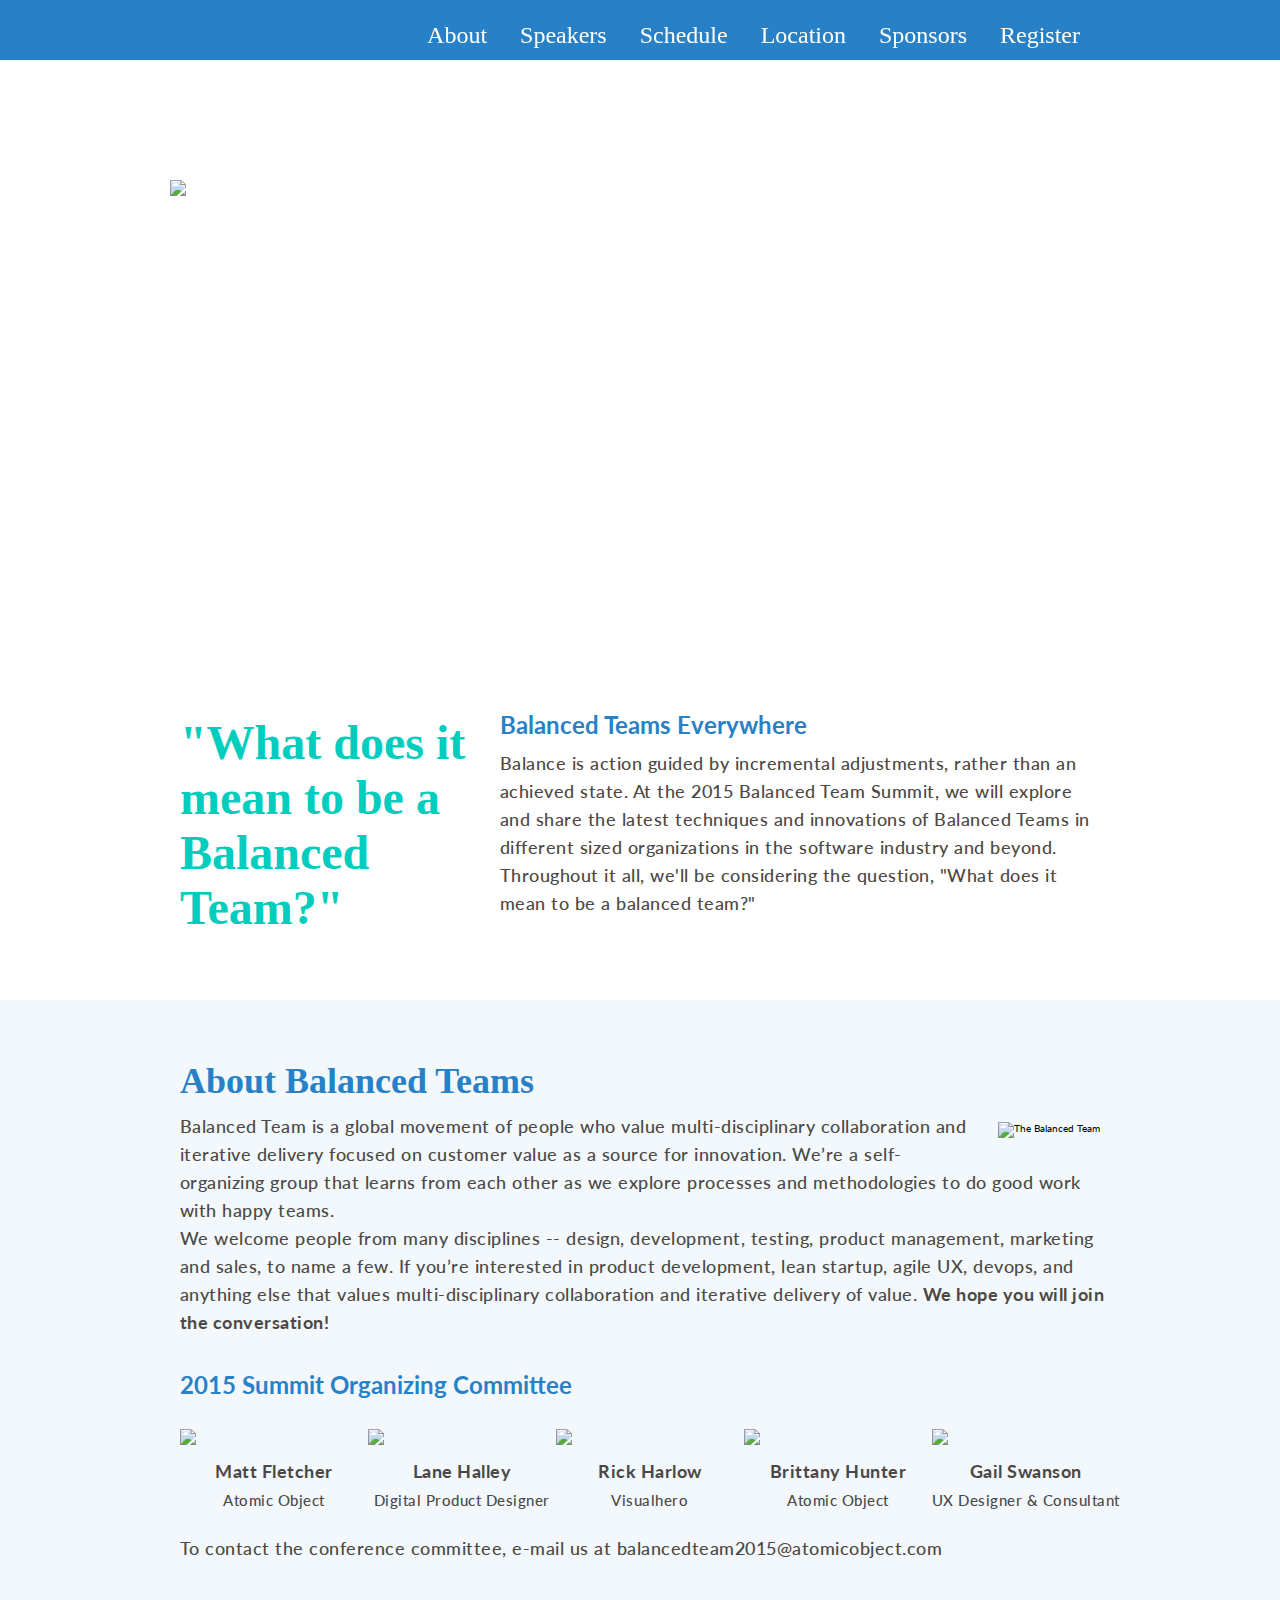
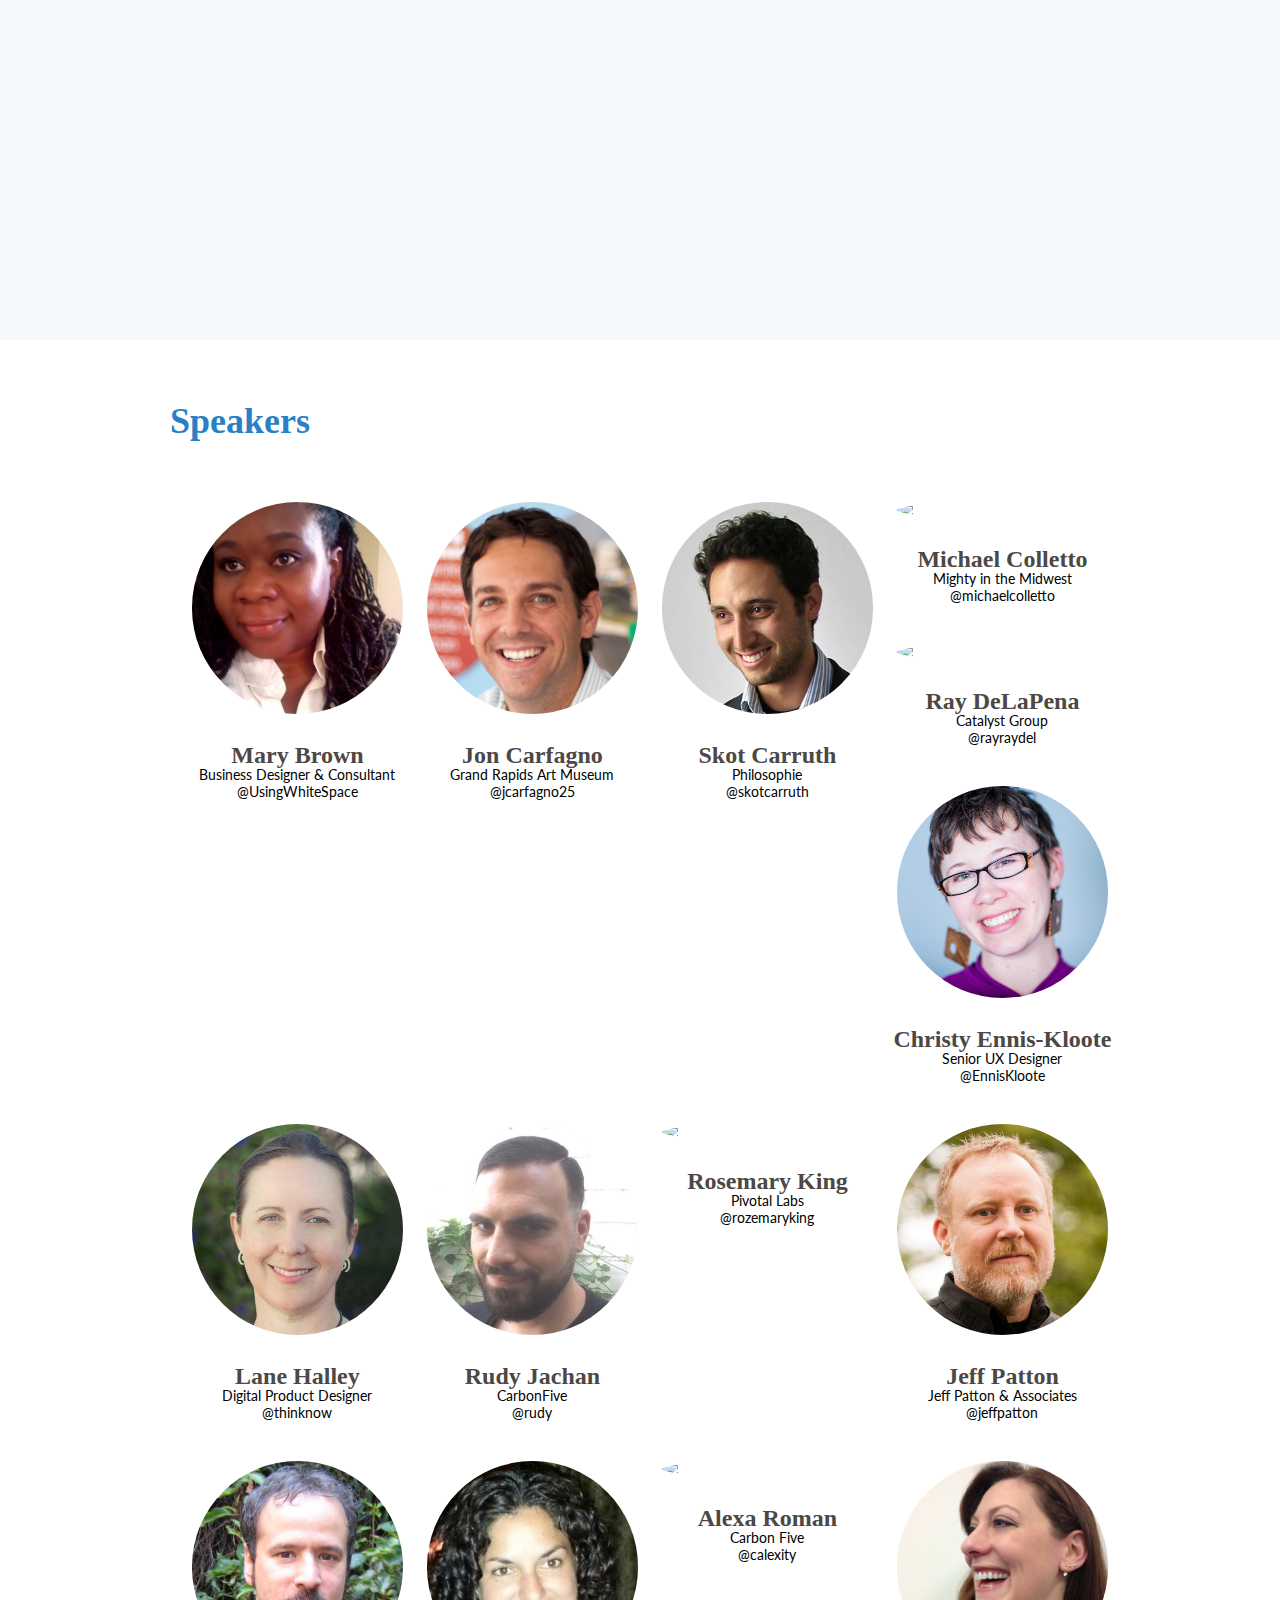
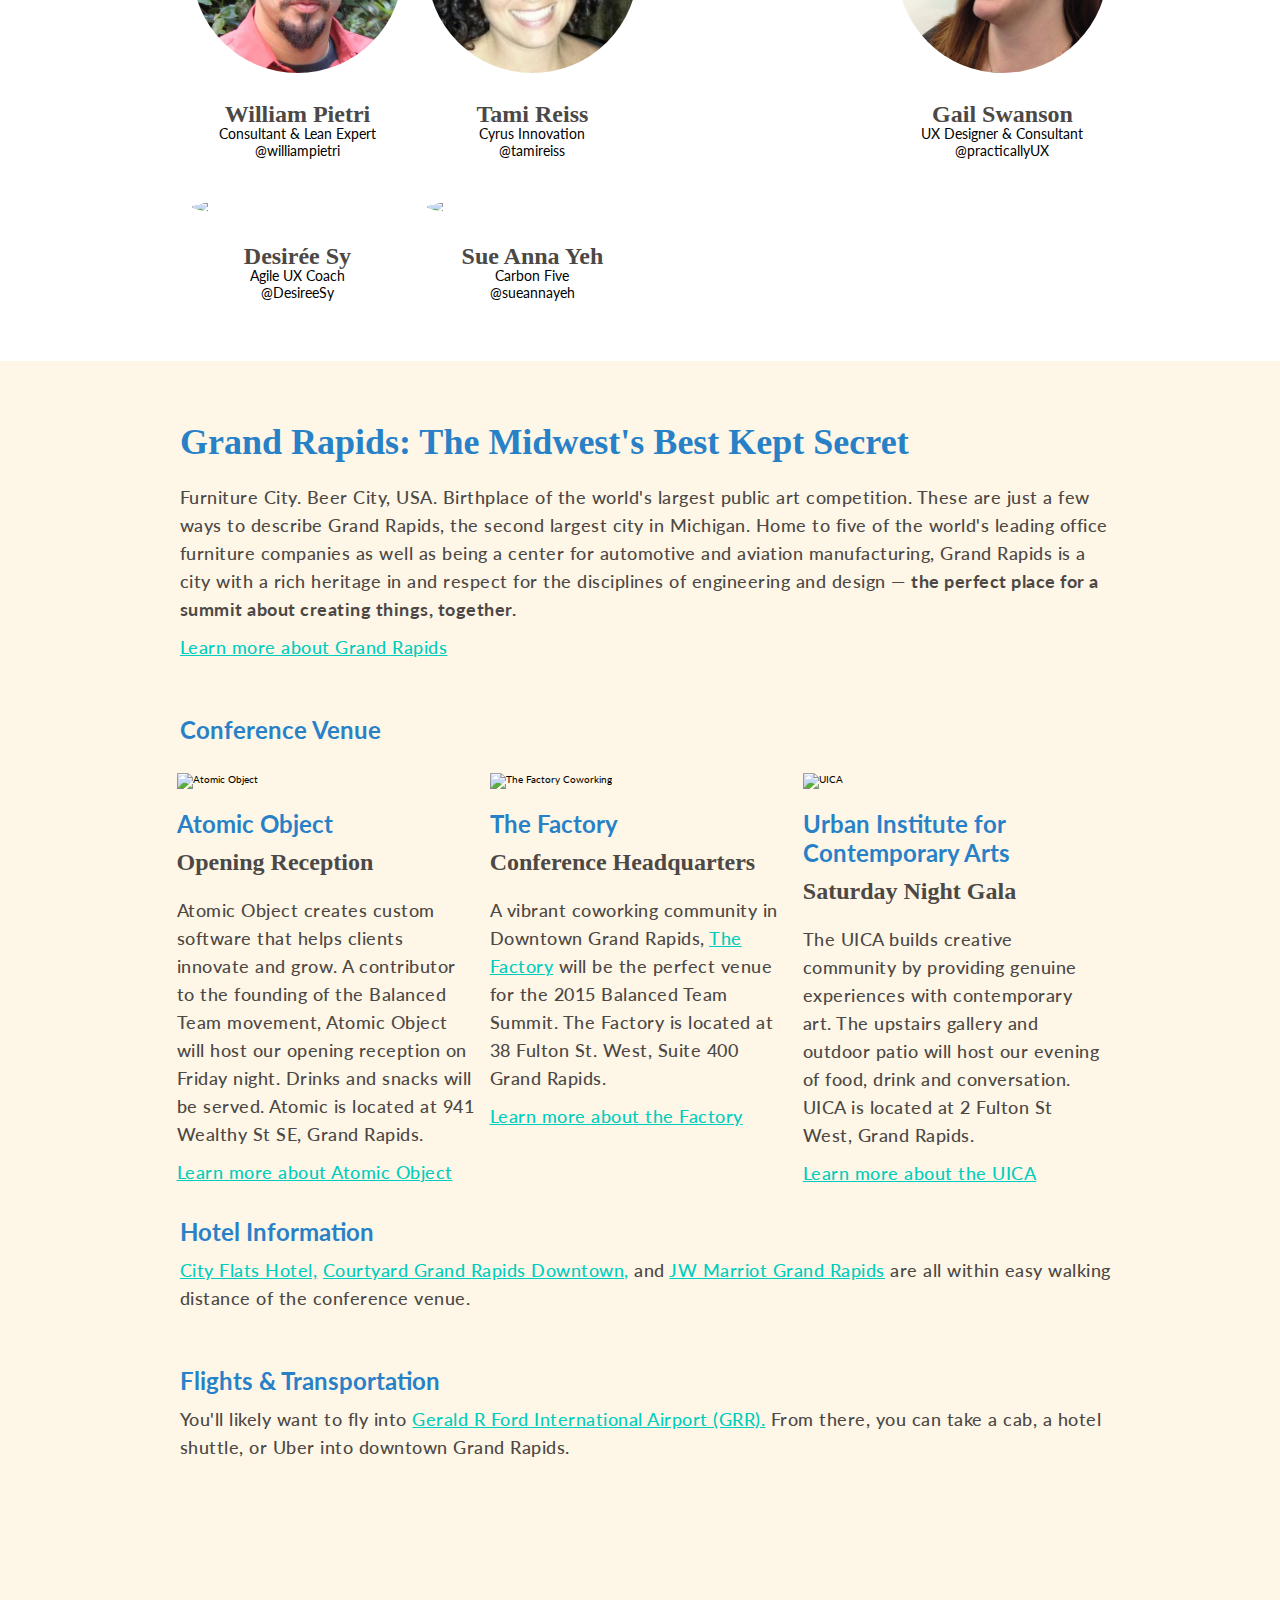
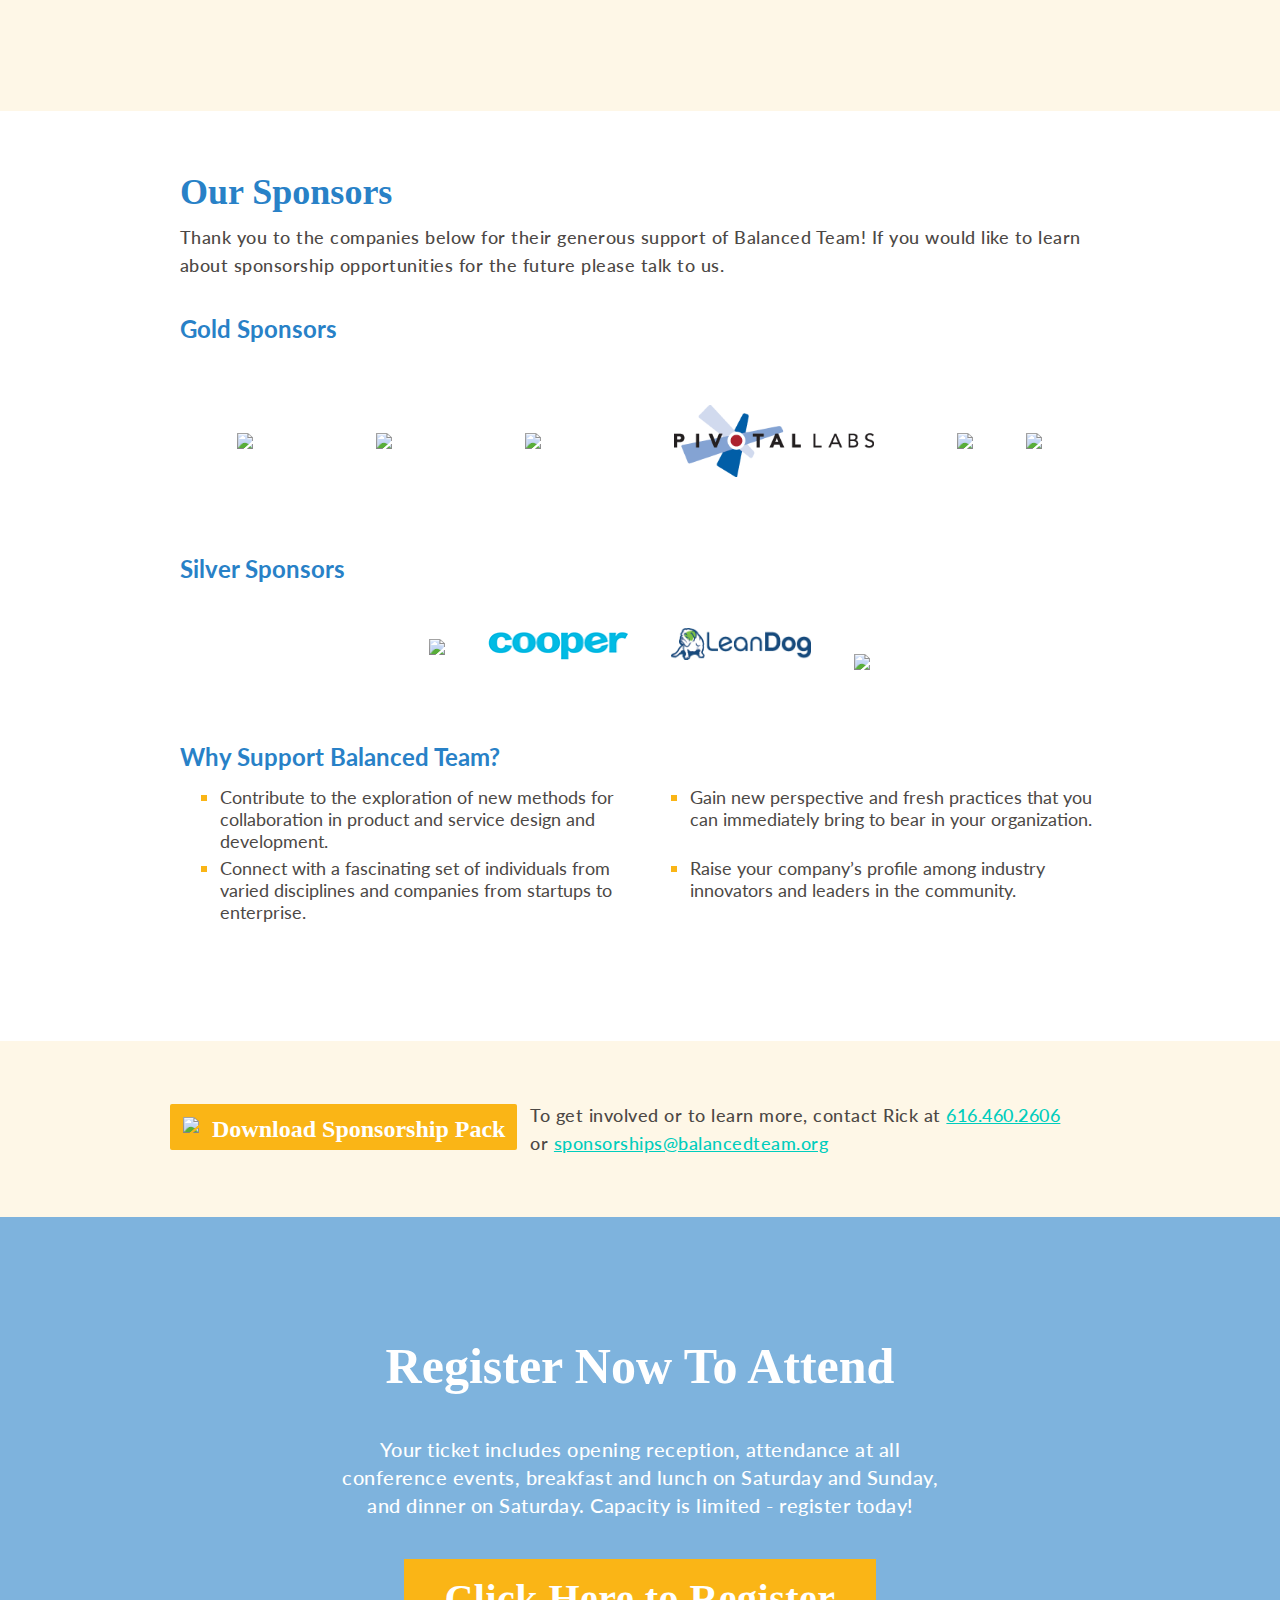
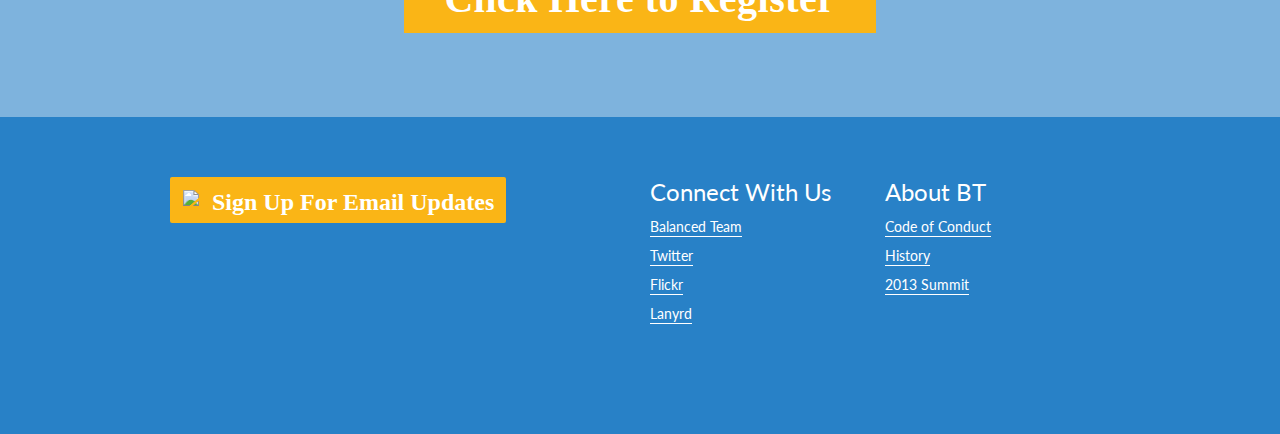
==== commit afbe91e1: "Upcase Philosophie." ====
--- a/index.html
+++ b/index.html
@@ -22,13 +22,13 @@
   <body>
     <header>
       <div class="container">
-        <div class="nav-width">
+        <div class="nav-width"> 
           <ul>
             <li><a href="#slide2">About</a></li>
             <li><a href="#slide3">Speakers</a></li>
-            <li><a href="http://lanyrd.com/2015/balancedteam/" target="_blank">Schedule</a></li>
-            <li><a href="#slide5">Location</a></li>
-            <li><a href="#slide6">Sponsors</a></li>
+            <li><a href="http://lanyrd.com/2015/balancedteam/schedule/" target="_blank">Schedule</a></li>
+            <li><a href="#slide5" id="location-link">Location</a></li>
+            <li><a href="#slide6" id="sponsors-link">Sponsors</a></li>
             <li><a href="#slide8">Register</a></li>
           </ul>
         </div>
@@ -109,21 +109,22 @@
           <div class="speaker" id="skot-carruth">
             <img class="speaker-photo" src="images/speaker-skot-carruth.jpg">
             <h3>Skot Carruth</h3>
-            <small>philosophie LLC</small>
+            <small>Philosophie</small>
             <small><a href="https://twitter.com/skotcarruth">@skotcarruth</a></small>
           </div>
-          <div class="speaker" id="ray-delapena">
-            <img class="speaker-photo" src="images/speaker-ray-delapena.jpg">
-            <h3>Ray DeLaPena</h3>
-            <small>Catalyst Group</small>
-            <small><a href="https://twitter.com/rayraydel">@rayraydel</a></small>
-          </div>  
+        <div class="speaker" id="michael-colletto">
+            <img class="speaker-photo" src="images/speaker-michael-coletto.jpg">
+            <h3>Michael Colletto</h3>
+            <small>Mighty in the Midwest</small>
+            <small><a href="https://twitter.com/michaelcolletto">@michaelcolletto</a></small>
+        </div>
+
           <div class="speaker-details col1" id="mary-brown-details">
             <h6>Presentation Abstract</h6>
             <h2>The Balanced Organization</h2>
             <p class="abstract">How can organizations of today transition into tomorrow? How can organizations look at these changes in order to be more agile? During the session we will look at change management and organizational dynamics through a value framework perspective along with four types of change and the dimensions within which they operate.</p>
             <p class="speaker-bio">
-              Business Designer, Organizational Development Consultant, and Futurist, Mary J. Brown has consulted and trained in the business, nonprofits, and educational sectors. Using tools from organizational development, design thinking models and Futuring, she helps organizations to apply future­oriented thinking to present day challenges. Beyond organizational development consulting, Mary Brown is the Program Manager and Business Counselor at Grand Rapids Opportunities for Women (GROW) where she assist small businesses to develop, grow and sustain their businesses. She also serves as adjunct professor at Grand Rapids Community College in both the Psychology and Business departments and is a doctoral student at Pepperdine University in the School of Psychology and Education.
+              Business Designer, Organizational Development Consultant, and Futurist, Mary J. Brown has consulted and trained in the business, nonprofits, and educational sectors. Using tools from organizational development, design thinking models and Futuring, she helps organizations to apply future­ oriented thinking to present day challenges. Beyond organizational development consulting, Mary Brown is the Visionary / Solution Executive position at Spectrum Health/Priority Health where she engages stakeholders in using design thinking methodologies to actualize new service innovations in mobile technologies. She also serves as adjunct professor at Grand Rapids Community College in both the Psychology and Business departments and is a doctoral student at Pepperdine University in the School of Psychology and Education.
             </p>
             <div class="clear"></div>
           </div>
@@ -176,21 +177,28 @@
             Skot Carruth started making websites in 1995, just five years after Tim Berners-Lee founded the W3C. Skot started his first e-commerce business in 1997, and consulted for small businesses throughout high school and college. After a brief stint in the financial industry, he came back to his digital roots to co-found Philosophie in 2006. By day, Skot and his team help businesses create better software by focusing on the users and humanizing the process. By night, he enjoys teaching design and evangelizing its role in building effective companies.
             </p>
             <div class="clear"></div>
-          </div>    
-          <div class="speaker-details col4" id="ray-delapena-details">
-            <h6>Presentation Abstract</h6>
-            <h2>Iterating personas through multimethod research</h2>
-            <p class="abstract">
-              In this talk I will describe the process of creating proto-personas starting with stakeholder research and then updating them as a cross-functional team performs several types of customer research -- online survey, online shop-along via screenshare, in-store shadowing, in-lab usability testing -- on the way to a new experience strategy and several MVP concepts.
-            </p>
-            <p class="speaker-bio">
-              Ray is the Director of Strategy at Catalyst Group. He’s a visual thinker, strategist, and sensemaker with a passion for helping people “get it.” Ray’s education and career have included studies in architecture, a degree in philosophy from Penn State University, and more than seventeen years In research, design, and strategy. From his start in computer repair and networking, to designing products and services, to his current focus on experience strategy and service design, Ray’s driving motivation is facilitating authentic, mutually beneficial relationships and experiences for product design teams, the organizations they work for, and the customers they serve.
-            </p>
-            <div class="clear"></div>
-          </div>    
-
-
-          <div class="speaker" id="christy">
+          </div>
+            <div class="speaker-details col4" id="michael-colletto-details">
+                <h6>Presentation Abstract</h6>
+                <h2>Content Strategy  In  Web Design  & Development</h2>
+                <p class="abstract">Two years ago, Mighty in the Midwest, a Grand Rapids web design and development company, hired me as their full-time content strategist and copywriter. Mine was a new role on a small team that, until that time, had consisted only of designers and developers. It was a bold move and a major shift for a small company. But we did it build on our strengths and bring more balance to our team, our process, and our services. Naturally, our process had to change. I was the eighth person to join the team; since then, the team has grown to thirteen, and our process has continued to evolve. I'd like to share my experience as the lone content strategist and copywriter on a team of designers and developers and what we've learned along the way.
+                </p>
+                <p class="speaker-bio">
+                    Following an obligatory stint as a Starbucks barista after receiving his Communications degree, Michael Colletto began his professional career as a promotional web copywriter for QVC. He was a communications strategist for global media non-profit TWR in Bratislava, Slovakia, then joined The SOLD Project in northern Thailand as communications director in the effort to prevent child exploitation. Today, Michael is the content strategist and copywriter at Mighty in the Midwest, a web design and development company in Grand Rapids. Michael and his wife have two daughters and a mustachioed cat.
+                </p>
+                <div class="clear"></div>
+            </div>
+
+
+            <div class="speaker" id="ray-delapena">
+                <img class="speaker-photo" src="images/speaker-ray-delapena.jpg">
+                <h3>Ray DeLaPena</h3>
+                <small>Catalyst Group</small>
+                <small><a href="https://twitter.com/rayraydel">@rayraydel</a></small>
+            </div>
+
+
+            <div class="speaker" id="christy">
             <img class="speaker-photo" src="images/speaker-christy-enniskloote.jpg">
             <h3>Christy Ennis-Kloote</h3>
             <small>Senior UX Designer</small>
@@ -208,13 +216,20 @@
             <small>CarbonFive</small>
             <small><a href="https://twitter.com/rudy">@rudy</a></small>
           </div>
-          <div class="speaker" id="rosemary-king">
-            <img class="speaker-photo" src="images/speaker-rosemary-king.jpg">
-            <h3>Rosemary King</h3>
-            <small>Pivotal Labs</small>
-            <small><a href="https://twitter.com/rozemaryking">@rozemaryking</a></small>
-          </div>
-          <div class="speaker-details col1" id="christy-details">
+
+
+            <div class="speaker-details col1" id="ray-delapena-details">
+                <h6>Presentation Abstract</h6>
+                <h2>Iterating personas through multimethod research</h2>
+                <p class="abstract">
+                    In this talk I will describe the process of creating proto-personas starting with stakeholder research and then updating them as a cross-functional team performs several types of customer research -- online survey, online shop-along via screenshare, in-store shadowing, in-lab usability testing -- on the way to a new experience strategy and several MVP concepts.
+                </p>
+                <p class="speaker-bio">
+                    Ray is the Director of Strategy at Catalyst Group. He’s a visual thinker, strategist, and sensemaker with a passion for helping people “get it.” Ray’s education and career have included studies in architecture, a degree in philosophy from Penn State University, and more than seventeen years In research, design, and strategy. From his start in computer repair and networking, to designing products and services, to his current focus on experience strategy and service design, Ray’s driving motivation is facilitating authentic, mutually beneficial relationships and experiences for product design teams, the organizations they work for, and the customers they serve.
+                </p>
+                <div class="clear"></div>
+            </div>
+            <div class="speaker-details col2" id="christy-details">
             <h6>Workshop Abstract</h6>
             <h2>Facilitating Creative Culture</h2>
             <p class="abstract"> How can one be the diplomatic wrangler of Extraverts to Introverts and Thinkers and Doers? I will share how to leverage differences within a team and create a healthy balance in the ambiguity we live with every day. Three of the five points will have encourage participation with a brief exercise.
@@ -230,7 +245,7 @@
           </div>  
 
 
-          <div class="speaker-details col2" id="lane-halley-details">
+          <div class="speaker-details col3" id="lane-halley-details">
             <h6>Presentation Abstract</h6>
             <h2>Balanced Craft</h2>
             <p class="abstract">How can we shape our skillsets to be effective participants in Balanced Teams? Complex software projects require a wide range of skills. As an individual who seeks meaningful work, you understand the need for cross-team communication and collaboration, but the skillset is overwhelming. What do you need to know? How deeply must you know it? </p>
@@ -245,7 +260,7 @@
           </div>  
 
 
-          <div class="speaker-details col3" id="rudy-details">
+          <div class="speaker-details col4" id="rudy-details">
             <h6>Workshop Abstract</h6>
             <h2>Don't Hate the Players, Love the Game</h2>
             <p class="abstract">You've got it all down. You're team is balanced. You have this great process. You're ready, baby.
@@ -253,27 +268,17 @@
 It's a problem we've encountered many times and decided to finally tackle. So with a diverse team of designers, developers and product managers we did the obvious thing; built a game!
 Games have long been used as a way to speed learning and validate theory. We'll talk about: the balanced team practices such as collaborative design, prototyping, testing, and iterating that went into our games' creation,, other games and simulations in and out of our field, and most importantly, having fun along the way! After that, we'll a workshop so that participants can play the games.</p>
             <p class="speaker-bio">
-          
-            </p>
-            <div class="clear"></div>
-          </div> 
-
-          <div class="speaker-details col4" id="rosemary-king-details">
-            <h6>Presentation Abstract</h6>
-            <h2>May I Present Balance Team: <br />Introducing Enterprise companies to Balanced Team techniques</h2>
-            <p class="abstract">Over the past year I've worked with a bunch of big enterprise, corporate companies who want to "do agile" development.   
-
-At Pivotal we believe not in 'doing agile' but 'being agile.'  Intrinsic in that philosophy are teams that have seamless communication through various disciplines.  As we bring in small corporate teams to work with us on projects, the biggest eye opener for them is what happens when you break down the walls.  So we as teachers have to work in our balanced teams with an eye toward teaching and demonstrating.  It's got to be balanced teams x10.  
-
-I'd like to talk about this process, the challenges that come with having to be our highest selves, what the corporate teams have the hardest time with, what processes we use to bring them onboard, and what happens when they leave the nest and go back to their offices.</p>
-            <p class="speaker-bio">
-            I'm a Product Manager and User Researcher with a passion for understanding how technology can help products and services improve people's lives.  I work with companies and teams to define opportunities and iterate on products that make sense to their users.  
-
-In London, I host Product Office Hours, where founders and companies come in to discuss their product challenges, and what to tackle next.  You'll find me at the monthly ProductTank meet-ups and #LeanCoffee events.  
-            </p>
-            <div class="clear"></div>
-          </div> 
-  
+                Rudy’s fascination with mixing technology and entertainment began at age 10 when he mistakenly picked up the Micro-Adventure book Space Attack (he thought it was going to be about Star Wars) and learned to program in BASIC. That happy accident led him to a career in software development playing with everything from web applications to cryptology to Virtual Reality. Since 2008, he has been leading teams for agile consulting shop Carbon Five at their Santa Monica office and  continues to hack together his passions of story-telling and coding into wonderful worlds for people to play in.
+            </p>
+            <div class="clear"></div>
+          </div>
+
+            <div class="speaker" id="rosemary-king">
+                <img class="speaker-photo" src="images/speaker-rosemary-king.jpg">
+                <h3>Rosemary King</h3>
+                <small>Pivotal Labs</small>
+                <small><a href="https://twitter.com/rozemaryking">@rozemaryking</a></small>
+            </div>
 
           <div class="speaker" id="jeff-patton">
             <img class="speaker-photo" src="images/speaker-jeff-patton.jpg">
@@ -298,15 +303,25 @@
             <small><a href="https://twitter.com/tamireiss">@tamireiss</a></small>
           </div>  
 
-          <div class="speaker" id="alexa-roman">
-            <img class="speaker-photo" src="images/speaker-alexa-roman.jpg">
-            <h3>Alexa Roman</h3>
-            <small>Carbon Five</small>
-            <small><a href="https://twitter.com/calexity">@calexity</a></small>
-          </div>
-
-                
-          <div class="speaker-details col1" id="jeff-patton-details">
+
+
+            <div class="speaker-details col1" id="rosemary-king-details">
+                <h6>Presentation Abstract</h6>
+                <h2>May I Present Balance Team: <br />Introducing Enterprise companies to Balanced Team techniques</h2>
+                <p class="abstract">Over the past year I've worked with a bunch of big enterprise, corporate companies who want to "do agile" development.
+
+                    At Pivotal we believe not in 'doing agile' but 'being agile.'  Intrinsic in that philosophy are teams that have seamless communication through various disciplines.  As we bring in small corporate teams to work with us on projects, the biggest eye opener for them is what happens when you break down the walls.  So we as teachers have to work in our balanced teams with an eye toward teaching and demonstrating.  It's got to be balanced teams x10.
+
+                    I'd like to talk about this process, the challenges that come with having to be our highest selves, what the corporate teams have the hardest time with, what processes we use to bring them onboard, and what happens when they leave the nest and go back to their offices.</p>
+                <p class="speaker-bio">
+                    I'm a Product Manager and User Researcher with a passion for understanding how technology can help products and services improve people's lives.  I work with companies and teams to define opportunities and iterate on products that make sense to their users.
+
+                    In London, I host Product Office Hours, where founders and companies come in to discuss their product challenges, and what to tackle next.  You'll find me at the monthly ProductTank meet-ups and #LeanCoffee events.
+                </p>
+                <div class="clear"></div>
+            </div>
+
+            <div class="speaker-details col2" id="jeff-patton-details">
             <h6>Presentation Abstract</h6>
             <h2>Story Mapping 2015</h2>
             <p class="abstract">For this balanced team audience many may be aware of the practice of Story Mapping, but it may be new to some. The biggest change for me is finally seeing stories and story mapping really bridge communication boundaries between engineers, UX people, and product people. I'll to talk about how 10 years ago this seemed like a pipe dream, but today it's becoming understood that that's the purpose of stories in software, and story mapping in particular.</p>
@@ -324,7 +339,7 @@
             <div class="clear"></div>
           </div>
 
-          <div class="speaker-details col2" id="william-pietri-details">
+          <div class="speaker-details col3" id="william-pietri-details">
             <h6>Presentation Abstract</h6>
             <h2>Why Everybody Should Do Support</h2>
             <p class="abstract">In college I was part of 764-HELP, the university's tech support number. It gave me immense empathy for regular people suffering from bad software. This talk will mix specific examples of user struggles (some funny, some serious) with ways existing teams stay connected to the actual experience of their users.</p>
@@ -345,7 +360,7 @@
             <div class="clear"></div>
           </div>   
 
-          <div class="speaker-details col3" id="tami-riess-details">
+          <div class="speaker-details col4" id="tami-riess-details">
             <h6>Presentation Abstract</h6>
             <h2>Everyone Should be a Scientist</h2>
             <p class="abstract">
@@ -353,23 +368,18 @@
 
             </p>
             <p class="speaker-bio">
-Tami Reiss is the Chief Product Officer at Cyrus Innovation, a boutique consulting firm that embeds talented Agile developers on clients teams to help them accomplish their goals. She was formerly a Sr. Product Manager at Pivotal Labs where she consulted with companies on employing agile and lean methodologies to turn good ideas into great products. In her free time she chairs a charity bike ride, co-organizes a Product/Design focused meetup, and is trying to visit 50 countries and all 50 states by the time she's 40.
+Tami Reiss is the CEO at Cyrus Innovation, a boutique consulting firm that embeds talented Agile developers on clients teams to help them accomplish their goals. She was formerly a Sr. Product Manager at Pivotal Labs where she consulted with companies on employing agile and lean methodologies to turn good ideas into great products. In her free time she chairs a charity bike ride, co-organizes a Product/Design focused meetup, and is trying to visit 50 countries and all 50 states by the time she's 40.
             </p>
             <div class="clear"></div>
           </div>  
 
 
-          <div class="speaker-details col4" id="alexa-roman-details">
-            <h6>Presentation Abstract</h6>
-            <h2>Experiment-driven Balanced Team</h2>
-            <p class="abstract">Presenting with Sue Anna Yeh. We will walk through how we improved the user experience and drove up conversions with experiment-driven product development on a client project. Armed with user testing, A/B testing, and multivariate testing, we built goal-oriented features to make data-driven decisions.  Sue Anna will explain the technical implementation of experiments from the perspective of a developer, while Alexa will examine our ideation and design process through the lens of a designer.  We’ll address some of the benefits we gained as well as some of the challenges we had to overcome. Audience members will come away with methods for planning experiments, executing experiments in code and making decisions from data.</p>
-
-            <p class="speaker-bio">Alexa Roman is a Product Designer at Carbon Five, a collaborative design and development firm based in San Francisco. Previously, she worked to establish lean practices with enterprise teams at Neo. Before that, she was at Kluge Interactive where she initiated digital strategies for young companies and oversaw the launch of multiple web sites.
-
-In all her work, Alexa aims to prove the value of design both quantitatively and qualitatively. Her methods employ rapid, lightweight activities to translate business metrics into actionable design. She has a passion for service design -- in particular the exchange between the tactile and the digital. Before discovering user experience design, Alexa worked in set design for television and film.
-            </p>
-            <div class="clear"></div>
-          </div>     
+            <div class="speaker" id="alexa-roman">
+                <img class="speaker-photo" src="images/speaker-alexa-roman.jpg">
+                <h3>Alexa Roman</h3>
+                <small>Carbon Five</small>
+                <small><a href="https://twitter.com/calexity">@calexity</a></small>
+            </div>
 
           <div class="speaker" id="gail-swanson">
             <img class="speaker-photo" src="images/speaker-gail-swanson.jpg">
@@ -390,14 +400,21 @@
             <h3>Sue Anna Yeh</h3>
             <small>Carbon Five</small>
             <small><a href="https://twitter.com/sueannayeh">@sueannayeh</a></small>
-          </div>             
-        
-          <div class="speaker">
-            <img class="speaker-photo" src="images/speaker-placeholder.svg">
-            <h3>TBA</h3>
-          </div>
-
-          <div class="speaker-details col1" id="gail-swanson-details">
+          </div>
+
+            <div class="speaker-details col1" id="alexa-roman-details">
+                <h6>Presentation Abstract</h6>
+                <h2>Experiment-driven Balanced Team</h2>
+                <p class="abstract">Presenting with Sue Anna Yeh. We will walk through how we improved the user experience and drove up conversions with experiment-driven product development on a client project. Armed with user testing, A/B testing, and multivariate testing, we built goal-oriented features to make data-driven decisions.  Sue Anna will explain the technical implementation of experiments from the perspective of a developer, while Alexa will examine our ideation and design process through the lens of a designer.  We’ll address some of the benefits we gained as well as some of the challenges we had to overcome. Audience members will come away with methods for planning experiments, executing experiments in code and making decisions from data.</p>
+
+                <p class="speaker-bio">Alexa Roman is a Product Designer at Carbon Five, a collaborative design and development firm based in San Francisco. Previously, she worked to establish lean practices with enterprise teams at Neo. Before that, she was at Kluge Interactive where she initiated digital strategies for young companies and oversaw the launch of multiple web sites.
+
+                    In all her work, Alexa aims to prove the value of design both quantitatively and qualitatively. Her methods employ rapid, lightweight activities to translate business metrics into actionable design. She has a passion for service design -- in particular the exchange between the tactile and the digital. Before discovering user experience design, Alexa worked in set design for television and film.
+                </p>
+                <div class="clear"></div>
+            </div>
+
+          <div class="speaker-details col2" id="gail-swanson-details">
             <h6>Presentation Abstract</h6>
             <h2>Balanced Partnership</h2>
             <p class="abstract">How do we architect a partnership between the individual, her team, and an organization to  boost employee engagement and mutual benefit? In this session, we will explore a how to facilitate a shared understanding of each others needs, and a framework for leaders and workers to architect a successful relationship.</p>
@@ -412,7 +429,7 @@
           </div>  
    
 
-          <div class="speaker-details col2" id="desiree-sy-details">
+          <div class="speaker-details col3" id="desiree-sy-details">
             <h6>Presentation Abstract</h6>
             <h2>Transatlantic collaboration (taking the plunge)</h2>
             <p class="abstract">I am going to share a case study of consulting as an agile UX coach and interaction designer with a startup whose team members are split between Toronto, Canada and London, England. The talk will be focused on work strategies and collaboration tools.</p>
@@ -422,7 +439,7 @@
             <div class="clear"></div>
           </div>            
          
-          <div class="speaker-details col3" id="sue-anna-yeh-details">
+          <div class="speaker-details col4" id="sue-anna-yeh-details">
             <h6>Presentation Abstract</h6>
             <h2>Experiment-driven Balanced Team</h2>
             <p class="abstract">Presenting with Alexa Roman. We will walk through how we improved the user experience and drove up conversions with experiment-driven product development on a client project. Armed with user testing, A/B testing, and multivariate testing, we built goal-oriented features to make data-driven decisions.  Sue Anna will explain the technical implementation of experiments from the perspective of a developer, while Alexa will examine our ideation and design process through the lens of a designer.  We’ll address some of the benefits we gained as well as some of the challenges we had to overcome. Audience members will come away with methods for planning experiments, executing experiments in code and making decisions from data.</p>
@@ -446,24 +463,32 @@
         <br class="clear spacer"><br class="clear spacer">
         </div>
         <h2 class="full-width">Conference Venue<br class="clear spacer"><br class="clear spacer"></h2>
-        <div class="col-6">
+        <div class="col-4" style="margin: 0% 0.7%;">
+          <img class="grimg" src="images/atomic.jpg" alt="Atomic Object">
+          <h2>Atomic Object</h2>
+          <h3>Opening Reception</h3>
+            <p>Atomic Object creates custom software that helps clients innovate and grow. A contributor to the founding of the Balanced Team movement, Atomic Object will host our opening reception on Friday night. Drinks and snacks will be served. Atomic is located at 941 Wealthy St SE, Grand Rapids.</p>
+            <p><a href="http://atomicobject.com/">Learn more about Atomic Object</a></p>
+        </div>
+        <div class="col-4" style="margin: 0% 0.7%;">
           <img class="grimg" src="images/the-factory.jpg" alt="The Factory Coworking">
           <h2>The Factory</h2>
           <h3>Conference Headquarters</h3>
-            <p>A vibrant coworking community in Downtown Grand Rapids, <a href="http://workthefactory.com/">The Factory</a> will be the perfect venue for the 2015 Balanced Team Summit. </p>
+            <p>A vibrant coworking community in Downtown Grand Rapids, <a href="http://workthefactory.com/">The Factory</a> will be the perfect venue for the 2015 Balanced Team Summit. The Factory is located at 38 Fulton St. West, Suite 400 Grand Rapids. </p>
             <p><a href="http://workthefactory.com/">Learn more about the Factory</a></p>
         </div>
-        <div class="col-6">
+        <div class="col-4" style="margin: 0% 0.7%;">
           <img class="grimg" src="images/uica.jpg" alt="UICA">
           <h2>Urban Institute for Contemporary Arts</h2>
           <h3>Saturday Night Gala</h3>
-            <p>The UICA builds creative community by fostering new forms of expression, promoting collaboration, and providing genuine experiences with contemporary art. The upstairs gallery and outdoor patio will host our evening of food, drink and conversation.</p>
+            <p>The UICA builds creative community by providing genuine experiences with contemporary art. The upstairs gallery and outdoor patio will host our evening of food, drink and conversation. UICA is located at 2 Fulton St West, Grand Rapids.</p>
             <p><a href="http://www.uica.org/">Learn more about the UICA</a></p>
         </div>     
         <br class="clear spacer">
+
       <h2 class="full-width">Hotel Information</h2>
       <div class="full-width">
-        <p>We are in the process of securing a discounted block of rooms for conference attendees. If you're interested, <a href="https://docs.google.com/forms/d/1EyttfOoVKGHxLYms5JNngTYRhp9Fx9luPU8RGynoz0I/viewform?usp=send_form">sign up here</a> and we'll send you an e-mail as soon as information is available. <a href="https://www.cityflatshotel.com/">City Flats Hotel,</a> <a href="http://www.marriott.com/hotels/travel/grrdt-courtyard-grand-rapids-downtown/">Courtyard Grand Rapids Downtown,</a> and <a href="http://www.marriott.com/hotels/travel/grrjw-jw-marriott-grand-rapids/">JW Marriot Grand Rapids</a> are all within easy walking distance of the conference venue. </p>
+        <p><a href="http://cityflatshotel.com/location/grand-rapids/">City Flats Hotel,</a> <a href="http://www.marriott.com/hotels/travel/grrdt-courtyard-grand-rapids-downtown/">Courtyard Grand Rapids Downtown,</a> and <a href="http://www.marriott.com/hotels/travel/grrjw-jw-marriott-grand-rapids/">JW Marriot Grand Rapids</a> are all within easy walking distance of the conference venue. </p>
       <br class="clear spacer"><br class="clear spacer">
       </div>
 
@@ -485,11 +510,16 @@
         </div>
           <div class="full-width" style="text-align: center;">
             <a href='http://www.visualhero.com' class="sponsorlogo"><img src="images/Visualhero.svg" style="margin-left: 40px; margin-right: 40px;" ></a>
-            <a href='http://www.atomicobject.com' class="sponsorlogo"><img src="images/atomicobject.svg" style="width: 140px; margin-left: 40px; margin-right: 40px;"></a>
-            <a href='http://www.carbonfive.com/' class="sponsorlogo"><img src="images/C5_final_logo_vert.png" style="width: 160px; margin-left: 40px; margin-right: 40px;" ></a><br />
             
-            <a href='http://www.pivotallabs.com' class="sponsorlogo"><img src="images/pivotal.png" style=" margin-left: 40px; margin-right: 40px;margin-top: 60px; margin-bottom: 60px;"></a>
-<a href='http://www.gophilosophie.com' class="sponsorlogo" style="margin-left: 40px; margin-right: 40px;"><img src="images/philosophie.png" ></a>
+            <a href='http://www.atomicobject.com' class="sponsorlogo"><img src="images/atomicobject.svg" style="width: 140px; margin-left: 30px; margin-right: 40px;"></a>
+            
+            <a href='http://www.carbonfive.com/' class="sponsorlogo"><img src="images/C5_final_logo_vert.png" style="width: 160px; margin-left: 40px; margin-right: 40px;" ></a>
+            
+            <a href='http://www.pivotallabs.com' class="sponsorlogo"><img src="images/pivotal.png" style="margin-top: 40px; margin-left: 40px; width: 200px; margin-bottom: 40px;"></a>
+            
+            <a href='http://www.gophilosophie.com' class="sponsorlogo"><img src="images/philosophie.png" style="margin-top: 40px; margin-left: 30px; width: 240px; margin-bottom: 40px;"></a>
+
+            <a href='https://www.agathongroup.com/' class="sponsorlogo"><img src="images/agathon.png" style="width: 260px; margin-top: 40px; padding-right: 10px; margin-bottom: 40px;"></a>
           </div>
 
         <br class="clear">
@@ -498,9 +528,10 @@
             <h2 class="spaceing">Silver Sponsors</h2>
           </div>
           <div class="full-width" style="text-align: center; margin-top: 30px;">
-            <a href="http://http://softwaregr.org/"><img src="images/software-gr.png" class="smlogo"></a>
+            <a href="http://softwaregr.org/"><img src="images/software-gr.png" class="smlogo"></a>
             <a href="http://cooper.com"><img src="images/cooper.png" class="smlogo" style="position: relative; top: 5px;"></a>
-            <a href="http://http://www.leandog.com/"><img src="images/leandog.png" class="smlogo" style="position: relative; top: 5px;"></a>
+            <a href="http://www.leandog.com/"><img src="images/leandog.png" class="smlogo" style="position: relative; top: 5px;"></a>
+            <a href="http://www.absopure.com/"><img src="images/absopure.png" class="smlogo" style="position: relative; top: 15px;"></a>
           </div>
         <br class="clear ">
         <br class="spacer">
@@ -672,8 +703,11 @@
               $( "#rudy" ).click(function() {
                 $(".speaker-details").slideUp();
                   $( "#rudy-details" ).delay(400).slideDown();
-              });               
-
+              });
+              $( "#michael-colletto" ).click(function() {
+                  $(".speaker-details").slideUp();
+                  $( "#michael-colletto-details" ).delay(400).slideDown();
+              });
             </script>
   </body>
 </html>
